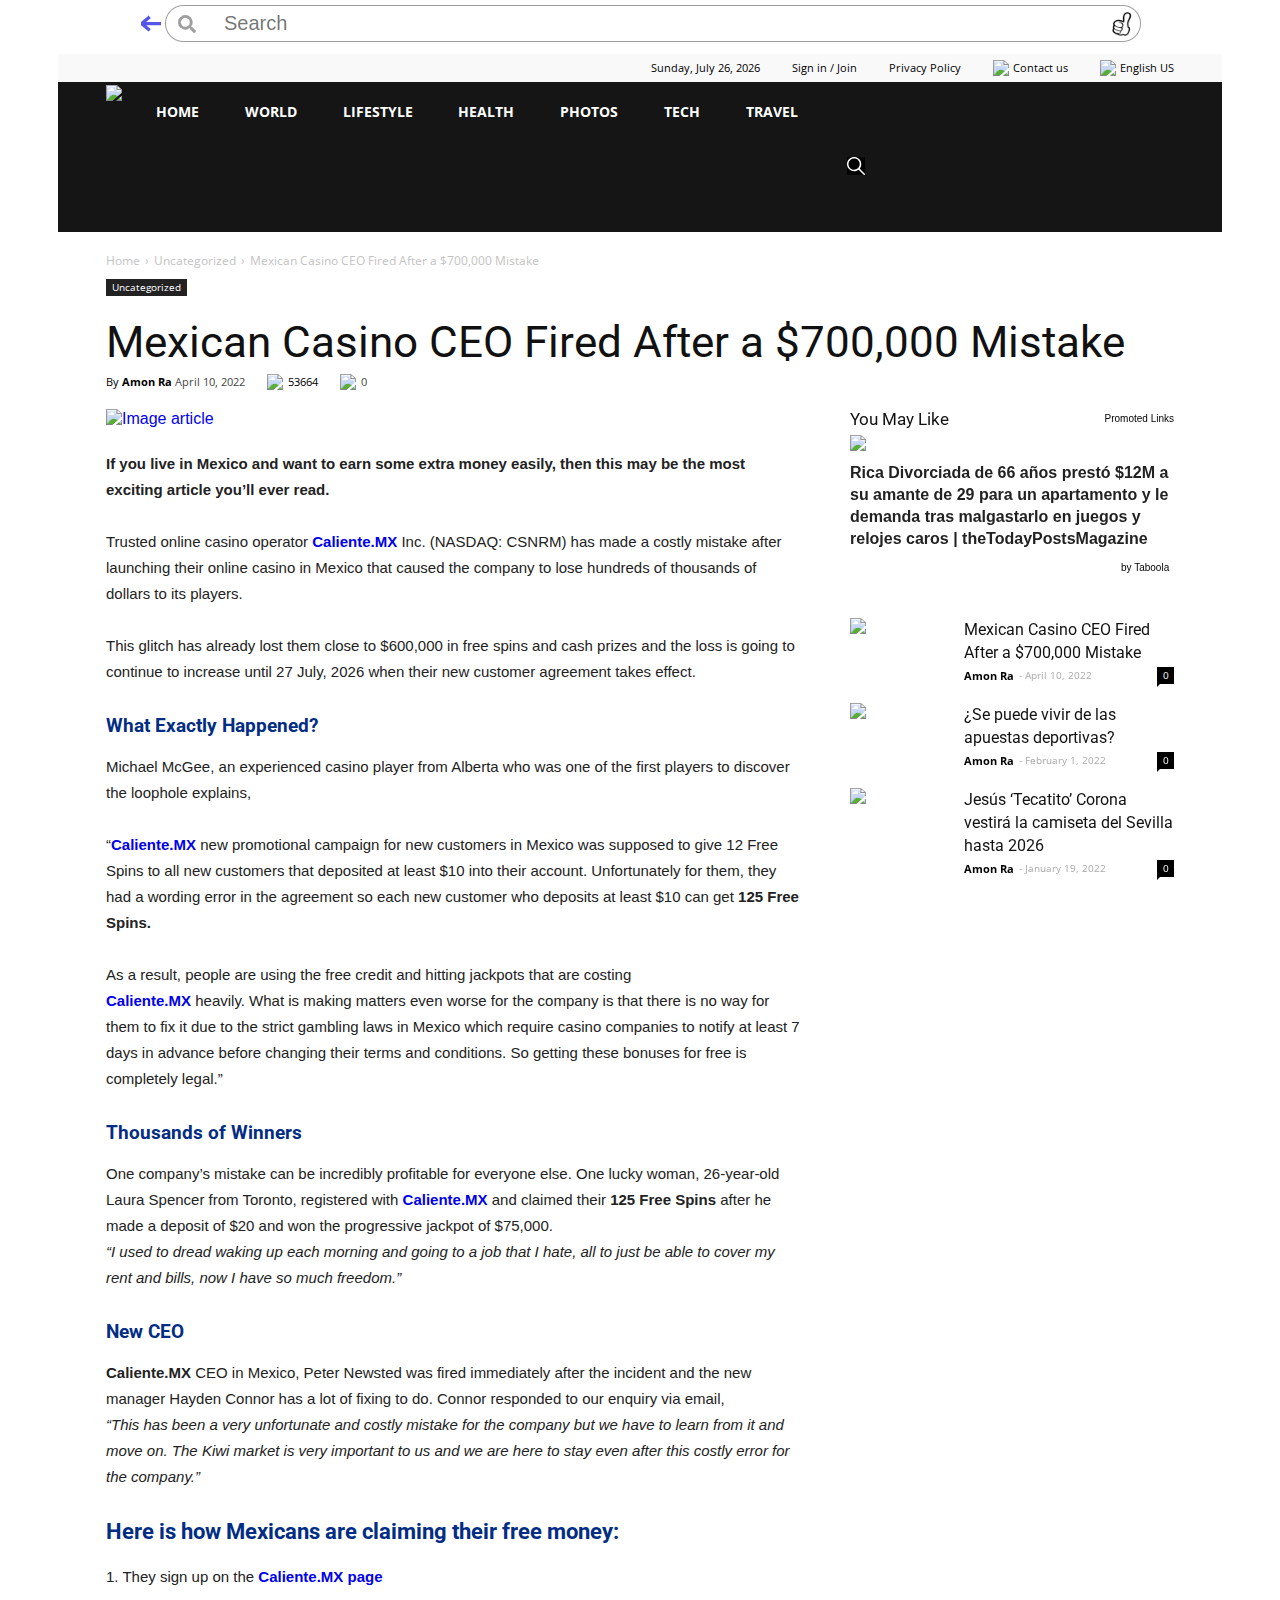
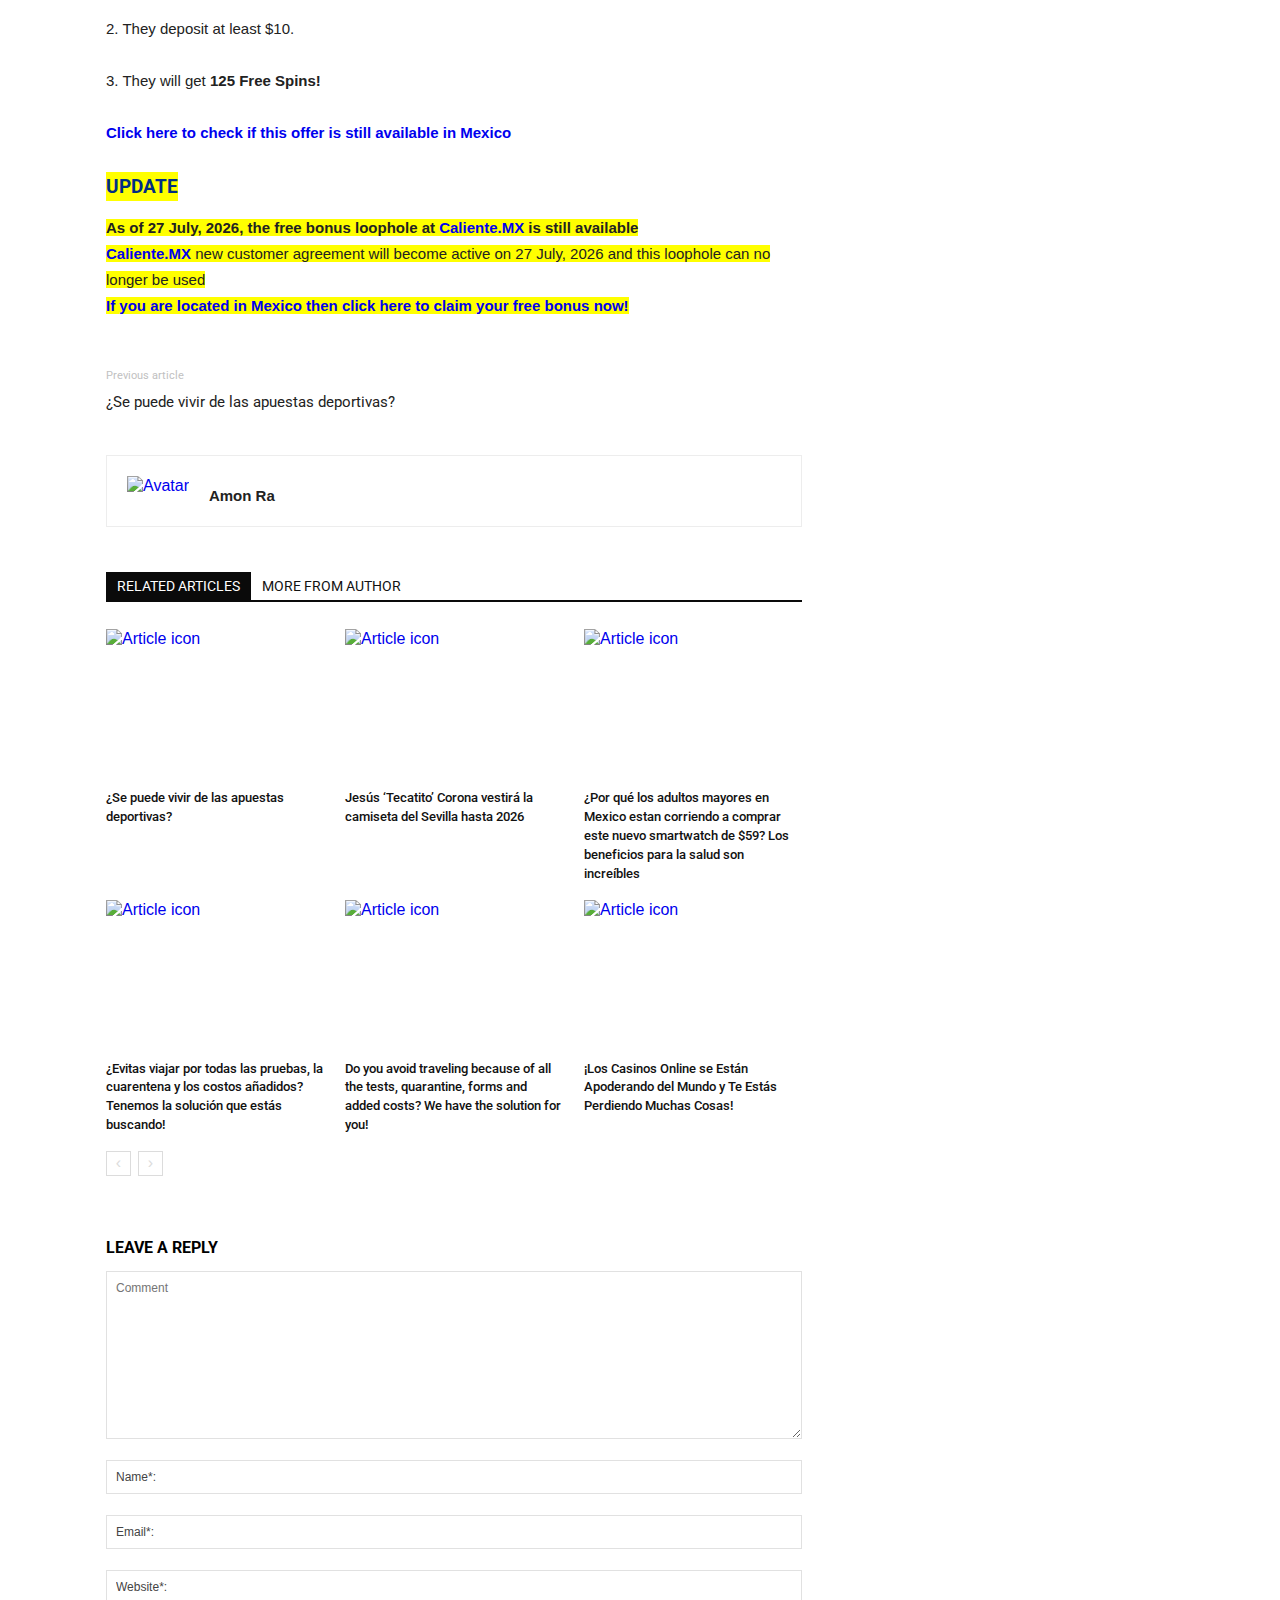
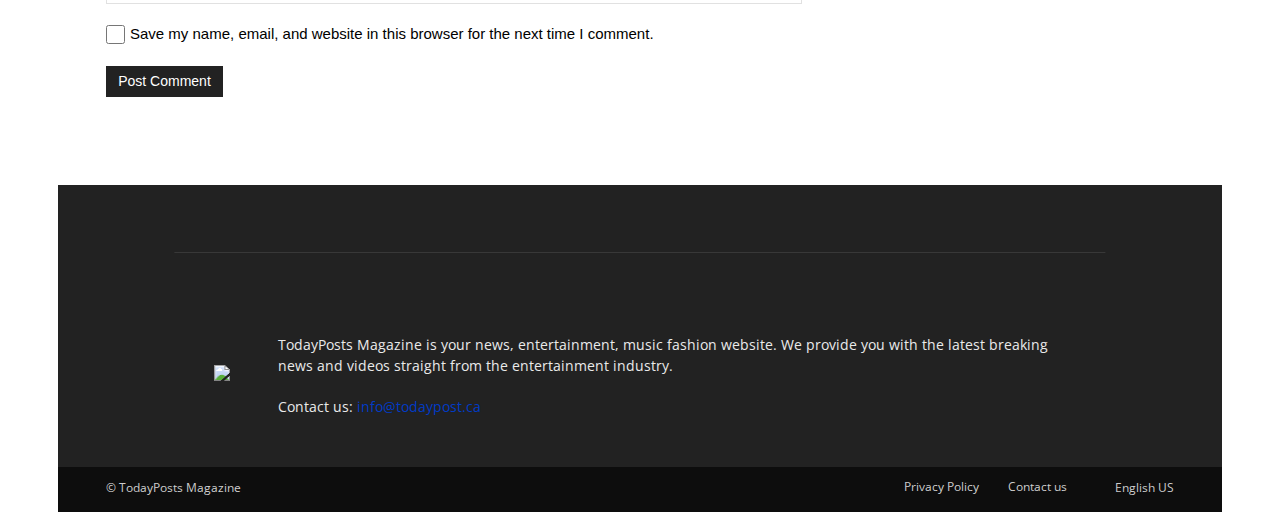
==== index.html @ 43284c4d "Bug fix code refactor" ====
<!DOCTYPE html>
<html lang="it" data-locale="it">
<head>
  <meta charset="utf-8"/>
  <meta http-equiv="X-UA-Compatible" content="IE=edge"/>
  <meta name="robots" content="noindex,nofollow"/>
  <meta
    name="viewport"
    content="width=device-width, initial-scale=1.0, maximum-scale=1.0, user-scalable=no"
  />
  <meta name="description" content="InvestFW"/>
  <link rel="shortcut icon" type="image/x-icon" href="./images/favicon.png"/>
  <link rel="stylesheet" href="styles/style.css"/>
  <link rel="preconnect" href="https://fonts.googleapis.com"/>
  <link rel="preconnect" href="https://fonts.gstatic.com" crossorigin/>
  <link
    href="https://fonts.googleapis.com/css2?family=Arimo:wght@400;500;600;700&family=Open+Sans:wght@400;500;600;700;800&family=Roboto:wght@400;500;700;900&display=swap"
    rel="stylesheet"
  />
</head>

<body>
<section class="header">
  <a href="#" class="topline">

  </a>
  <div class="container--top">
    <div class="header__top">
      <div id="date" class="header__top_item"></div>
      <a href="#" class="header__top_item">Sign in / Join</a>
      <a href="#" class="header__top_item">Privacy Policy</a>
      <a href="#" class="header__top_item">
        <img src="images/mail.svg"/>Contact us
      </a>
      <a href="#" class="header__top_item">
        <img src="images/flag-us.jpg"/>
        <div class="item__text">English US</div>
      </a>
    </div>

    <div class="header__bottom">
      <div class="header__bottom_inner">
        <a href="#" class="header__bottom_logo">
          <img src="images/logo.png"
          />
        </a>
        <div class="header__bottom_list">
          <a
            class="header__bottom_item"
            href="#"
          >Home</a
          >
          <a
            class="header__bottom_item"
            href="#"
          >
            <img src="images/world.svg"/>
            <div class="header__bottom_text">World</div>
          </a>
          <a
            class="header__bottom_item"
            href="#"
          >
            <img src="images/lifestyle.svg"/>
            <div class="header__bottom_text">Lifestyle</div>
          </a
          >
          <a
            class="header__bottom_item"
            href="#"
          >
            <img src="images/health.svg"/>
            <div class="header__bottom_text">Health</div>
          </a
          >
          <a
            class="header__bottom_item"
            href="#"
          ><img src="images/photo.svg"/>
            <div class="header__bottom_text">Photos</div>
          </a
          >
          <a
            class="header__bottom_item"
            href="#"
          >
            <img src="images/tech.svg"/>
            <div class="header__bottom_text">Tech</div>
          </a
          >
          <a
            class="header__bottom_item"
            href="#"
          >
            <img src="images/travel.svg"/>
            <div class="header__bottom_text">Travel</div>
          </a
          >
        </div>
        <a href="#" class="header__bottom__search hidden-sm">
          <img src="images/loupe.svg"/>
        </a>
        <a href="#" class="header__bottom__burger"><img src="images/menu.svg" /></a>
      </div>
    </div>
  </div>

  <div class="header__bottom_menu">
    <div class="container">
      <div class="header__bottom_menu-list">
        <a
          class="header__bottom_menu-item"
          href="#"
        >Home</a
        >
        <span class="header__bottom_menu-item">&#8250;</span>
        <a
          class="header__bottom_menu-item"
          href="#"
        >Uncategorized</a
        >
        <span class="header__bottom_menu-item hidden-sm">&#8250;</span>
        <a
          class="header__bottom_menu-item hidden-sm"
          href="#"
        >Mexican Casino CEO Fired After a $700,000 Mistake</a
        >
      </div>

      <div class="header__bottom_menu-item-active">Uncategorized</div>
    </div>
  </div>
</section>

<section class="article">
  <div class="container">
    <h2 class="main__title">
      Mexican Casino CEO Fired After a $700,000 Mistake
    </h2>
    <p class="main__subtitle">
          <span class="main__subtitle_item"
          >By <b>Amon Ra</b>&nbsp;<span
            class="lighter"
          >April 10, 2022</span
          ></span
          >
      <span class="main__subtitle_item"><img src="images/eye.svg"/><span>53664</span></span>
      <span class="main__subtitle_item lighter"><img src="images/chat.svg"/><span>0</span></span>
    </p>
    <div class="article__wrapper">
      <div class="article__left">
        <section class="main__content">
          <article class="article1">
            <div class="article1__icon">
              <a href="#">
                <img src="images/ceo.jpeg" alt="Image article"
                /></a>
            </div>
            <p class="article1__text"><b>If you live in Mexico and want to earn some extra money easily, then this may
              be the most exciting article you’ll ever read.</b><br/></p>
            <p class="article1__text">
              Trusted online casino operator <a href="#"><b>Caliente.MX</b></a> Inc. (NASDAQ: CSNRM) has made a costly
              mistake after launching their online casino in Mexico that caused the company to lose hundreds of
              thousands of dollars to its players.
            </p>
            <p class="article1__text">
              This glitch has already lost them close to $600,000 in free spins and cash prizes and the loss is going to
              continue to increase until <span class="next-day"></span> when their new customer agreement takes effect.
            </p>
            <h4 class="article1__title">What Exactly Happened?</h4>
            <p class="article1__text">
              Michael McGee, an experienced casino player from Alberta who was one of the first players to discover the
              loophole explains,
            </p>
            <p class="article1__text">
              “<a href="#"><b>Caliente.MX</b></a> new promotional campaign for new customers in Mexico was supposed to
              give 12 Free Spins to all new customers that deposited at least $10 into their account. Unfortunately for
              them, they had a wording error in the agreement so each new customer who deposits at least $10 can get <b>125
              Free Spins.</b>
            </p>
            <p class="article1__text">
              As a result, people are using the free credit and hitting jackpots that are costing<br>
              <a href="#"><b>Caliente.MX</b></a> heavily.
              What is making matters even worse for the company is that there is no way for them to fix it due to the
              strict gambling laws in Mexico which require casino companies to notify at least 7 days in advance before
              changing their terms and conditions. So getting these bonuses for free is completely legal.”
            </p>
            <h4 class="article1__title">Thousands of Winners</h4>
            <p class="article1__text">One company’s mistake can be incredibly profitable for everyone else. One lucky
              woman, 26-year-old Laura Spencer from Toronto, registered with <a href="#"><b>Caliente.MX</b></a> and claimed their <b>125 Free
                Spins</b> after he made a deposit of $20 and won the progressive jackpot of $75,000.<br><em>“I used to
                dread waking up each morning and going to a job that I hate, all to just be able to cover my rent and
                bills, now I have so much freedom.”</em></p>
            <h4 class="article1__title">New CEO</h4>
            <p class="article1__text"><b>Caliente.MX</b> CEO in Mexico, Peter Newsted was fired immediately after the
              incident and the new manager Hayden Connor has a lot of fixing to do. Connor responded to our enquiry via
              email,<br>
              <em>“This has been a very unfortunate and costly mistake for the company but we have to learn from it and
                move on. The Kiwi market is very important to us and we are here to stay even after this costly error
                for the company.”</em>
            </p>
            <h3 class="article1__title--big">Here is how Mexicans are claiming their free money:</h3>
            <p class="article1__text">1. They sign up on the <a href="#"><b>Caliente.MX page</b></a></p>
            <p class="article1__text">2. They deposit at least $10.</p>
            <p class="article1__text">3. They will get <b>125 Free Spins!</b></p>
            <p class="article1__text"><a href="#"><b>Click here to check if this offer is still available in Mexico</b></a>
            </p>
            <h4 class="article1__title bg-yellow">UPDATE</h4>
            <p class="article1__text"><b class="bg-yellow">As of <span class="next-day"></span>, the free bonus loophole at <a
              href="#">Caliente.MX</a> is still available</b><br>
              <span class="bg-yellow"><a href="#"><b>Caliente.MX</b></a> new customer agreement will become active on <span class="next-day"></span> and this loophole can no longer be used</span><br>
              <a href="#" class="bg-yellow"><b>If you are located in Mexico then click here to claim your free bonus
                now!</b></a>
            </p>
            <div class="article1__nav">
              <a
                href="#"
                class="article1__nav_item"
              >Previous article</a
              >
            </div>
            <div class="article1__notes">
                  <span class="article1__notes_item"
                  >¿Se puede vivir de las apuestas deportivas?</span
                  >
            </div>
            <div class="article1__comment">
              <div class="article1__comment_icon">
                <a href="#">
                  <img src="images/avatar.jpg" loading="lazy" alt="Avatar"
                  /></a>
              </div>
              <div class="article1__comment_content">
                <a href="#" class="article1__comment_title"><b>Amon Ra</b></a>
              </div>
            </div>
          </article>
          <article class="article2">
            <div class="article2__header">
              <a
                href="#"
                class="article2__header_title"
              >RELATED ARTICLES</a
              >
              <a
                href="#"
                class="article2__header_title"
              >MORE FROM AUTHOR</a
              >
            </div>
            <div class="article2__content">
              <a href="#" class="article2__item">
                <div class="article2__item_icon">
                  <img
                    src="images/article1.png"
                    loading="lazy"
                    alt="Article icon"
                  />
                </div>
                <p class="article2__item_text">
                  ¿Se puede vivir de las apuestas deportivas?
                </p>
              </a>
              <a href="#" class="article2__item">
                <div class="article2__item_icon">
                  <img
                    src="images/article2.jpeg"
                    loading="lazy"
                    alt="Article icon"
                  />
                </div>
                <p class="article2__item_text">
                  Jesús ‘Tecatito’ Corona vestirá la camiseta del Sevilla hasta 2026
                </p>
              </a>
              <a href="#" class="article2__item">
                <div class="article2__item_icon">
                  <img
                    src="images/article3.jpeg"
                    loading="lazy"
                    alt="Article icon"
                  />
                </div>
                <p class="article2__item_text">
                  ¿Por qué los adultos mayores en Mexico estan corriendo a comprar este nuevo smartwatch de $59? Los
                  beneficios para la salud son increíbles
                </p>
              </a>
              <a href="#" class="article2__item">
                <div class="article2__item_icon">
                  <img
                    src="images/article4.jpeg"
                    loading="lazy"
                    alt="Article icon"
                  />
                </div>
                <p class="article2__item_text">
                  ¿Evitas viajar por todas las pruebas, la cuarentena y los costos añadidos? Tenemos la solución que
                  estás buscando!
                </p>
              </a>
              <a href="#" class="article2__item">
                <div class="article2__item_icon">
                  <img
                    src="images/article4.jpeg"
                    loading="lazy"
                    alt="Article icon"
                  />
                </div>
                <p class="article2__item_text">
                  Do you avoid traveling because of all the tests, quarantine, forms and added costs? We have the
                  solution for you!
                </p>
              </a>
              <a href="#" class="article2__item">
                <div class="article2__item_icon">
                  <img
                    src="images/article6.jpeg"
                    loading="lazy"
                    alt="Article icon"
                  />
                </div>
                <p class="article2__item_text">
                  ¡Los Casinos Online se Están Apoderando del Mundo y Te Estás Perdiendo Muchas Cosas!
                </p>
              </a>
            </div>
            <div class="article2__nav">
              <a href="#" class="article2__nav_item">&#8249;</a>
              <a href="#" class="article2__nav_item">&#8250;</a>
            </div>
          </article>
          <article class="comment">
            <p class="comment__title"><b>LEAVE A REPLY</b></p>
            <textarea class="comment__text" cols="30" rows="10" placeholder="Comment"></textarea>
            <input
              class="comment__input"
              type="text"
              placeholder="Name*:"
            />
            <input
              class="comment__input"
              type="email"
              placeholder="Email*:"
            />
            <input
              class="comment__input"
              type="text"
              placeholder="Website*:"
            />
            <div class="comment__save">
              <input
                type="checkbox"
                id="save"
                class="comment__save_checkbox"
              />
              <label for="save" class="comment__save_label"
              >Save my name, email, and website in this browser for the
                next time I comment.</label
              >
            </div>
            <a
              href="#"
              class="comment__button"
            >Post Comment</a
            >
          </article>
        </section>
      </div>

      <div class="article__right">
        <div class="article3__wrapper">
          <a href="#" class="article3__top">
            <div class="article3__top_text">
              <div class="article3__top_text-left">You May Like</div>
              <div class="article3__top_text-right">Promoted Links</div>
            </div>
            <div class="article3__top_image">
                <img src="images/Rica-Divorciada-Christiane-Shellard-MAIN.jpg"
                />
            </div>
            <div class="article3__top_description">
              <b>Rica Divorciada de 66 años prestó $12M a su amante de 29 para un apartamento y le demanda tras
                malgastarlo en juegos y relojes caros | theTodayPostsMagazine</b>
            </div>
            <div class="article3__top_sign">by Taboola</div>
          </a>
          <div class="article3__bottom">
            <a href="#" class="article3__bottom_block">
              <div class="article3__bottom_image">
                <img src="images/article7.jpg"
                />
              </div>
              <div class="article3__bottom_text">
                <div class="article3__bottom_title">
                  Mexican Casino CEO Fired After a $700,000 Mistake
                </div>
                <div class="article3__bottom_items">
                  <div class="article3__bottom_author"><b>Amon Ra</b></div>
                  <div class="article3__bottom_date">- April 10, 2022</div>
                  <div class="article3__bottom_num"><p>0</p></div>
                </div>
              </div>
            </a>

            <a href="#" class="article3__bottom_block">
              <div class="article3__bottom_image">
                <img src="images/article1.png"
                />
              </div>
              <div class="article3__bottom_text">
                <div class="article3__bottom_title">
                  ¿Se puede vivir de las apuestas deportivas?
                </div>
                <div class="article3__bottom_items">
                  <div class="article3__bottom_author"><b>Amon Ra</b></div>
                  <div class="article3__bottom_date">
                    - February 1, 2022
                  </div>
                  <div class="article3__bottom_num"><p>0</p></div>
                </div>
              </div>
            </a>

            <a href="#" class="article3__bottom_block">
              <div class="article3__bottom_image">
                  <img src="images/article2.jpeg"
                  />
              </div>
              <div class="article3__bottom_text">
                <div class="article3__bottom_title">
                  Jesús ‘Tecatito’ Corona vestirá la camiseta del Sevilla
                  hasta 2026
                </div>
                <div class="article3__bottom_items">
                  <div class="article3__bottom_author"><b>Amon Ra</b></div>
                  <div class="article3__bottom_date">
                    - January 19, 2022
                  </div>
                  <div class="article3__bottom_num">
                    <p>0</p>
                  </div>
                </div>
              </div>
            </a>
          </div>
        </div>
      </div>
    </div>
  </div>
</section>

<footer class="footer">
  <div class="container--top">
    <div class="footer__top">
      <div class="line"></div>
      <div class="footer__top__wrapper">
        <div class="footer__logo">
          <a href="#">
            <img src="images/logo.png"/>
          </a>
        </div>
        <div class="footer__content">
          <div class="footer__text">
            <p>
              TodayPosts Magazine is your news, entertainment, music fashion
              website. We provide you with the latest breaking news and
              videos straight from the entertainment industry.
            </p>
            <p>
              Contact us:
              <a href="#">info@todaypost.ca</a>
            </p>
          </div>
        </div>
      </div>
    </div>
  </div>
  <div class="container--top">
    <div class="footer__bottom">
      <div class="container">
        <div class="footer__bottom_wrapper">
          <div class="footer__bottom_left">© TodayPosts Magazine</div>
          <div class="footer__bottom_right">
            <a href="#">Privacy Policy</a>
            <a href="#">Contact us</a>
            <a href="#">
              <img src="images/flag-us.jpg"/>
              <div class="item__text">English US</div>
            </a
            >
          </div>
        </div>
      </div>
    </div>
  </div>
</footer>

<script src="https://ajax.googleapis.com/ajax/libs/jquery/1.12.4/jquery.min.js"></script>
<script src="scripts/main.js"></script>
</body>
</html>
---- styles/style.css ----
html {
    line-height: 1.15;

    -webkit-text-size-adjust: 100%;
}

body {
    margin: 0;
}

main {
    display: block;
}

h1 {
    margin: 0.67em 0;

    font-size: 2em;
}

hr {
    overflow: visible;
    box-sizing: content-box;
    height: 0;
}

pre {
    font-family: monospace, monospace;
    font-size: 1em;
}

a {
    background-color: transparent;
}

abbr[title] {
    border-bottom: none;

    text-decoration: underline;
    text-decoration: underline dotted;
}

b,
strong {
    font-weight: bolder;
}

code,
kbd,
samp {
    font-family: monospace, monospace;
    font-size: 1em;
}

small {
    font-size: 80%;
}

sub,
sup {
    position: relative;

    font-size: 75%;
    line-height: 0;

    vertical-align: baseline;
}

sub {
    bottom: -0.25em;
}

sup {
    top: -0.5em;
}

img {
    border-style: none;
}

button,
input,
optgroup,
select,
textarea {
    margin: 0;

    font-family: inherit;
    font-size: 100%;
    line-height: 1.15;
}

button,
select,
input {
    overflow: visible;

    outline: none;
}

button,
select {
    text-transform: none;
}

button,
[type="button"],
[type="reset"],
[type="submit"] {
    -webkit-appearance: button;
}

button::-moz-focus-inner,
[type="button"]::-moz-focus-inner,
[type="reset"]::-moz-focus-inner,
[type="submit"]::-moz-focus-inner {
    padding: 0;

    border-style: none;
}

button:-moz-focusring,
[type="button"]:-moz-focusring,
[type="reset"]:-moz-focusring,
[type="submit"]:-moz-focusring {
    outline: 1px dotted ButtonText;
}

fieldset {
    padding: 0.35em 0.75em 0.625em;
}

legend {
    display: table;
    box-sizing: border-box;
    max-width: 100%;
    padding: 0;

    color: inherit;

    white-space: normal;
}

progress {
    vertical-align: baseline;
}

textarea {
    overflow: auto;
}

[type="checkbox"],
[type="radio"] {
    box-sizing: border-box;
    padding: 0;
}

[type="number"]::-webkit-inner-spin-button,
[type="number"]::-webkit-outer-spin-button {
    height: auto;
}

[type="search"] {
    outline-offset: -2px;

    -webkit-appearance: textfield;
}

[type="search"]::-webkit-search-decoration {
    -webkit-appearance: none;
}

::-webkit-file-upload-button {
    font: inherit;

    -webkit-appearance: button;
}

details {
    display: block;
}

summary {
    display: list-item;
}

template {
    display: none;
}

[hidden] {
    display: none;
}

body {
    margin: 0;
    padding: 0;

    scroll-behavior: smooth;
    text-rendering: optimizeSpeed;
}

img {
    max-width: 100%;
    max-height: 100%;
}

p,
ul,
ol {
    margin: 0;
}

a {
    text-decoration: none;
}

* {
    box-sizing: border-box;
}

*::after,
*::before {
    box-sizing: inherit;
}


body {
    overflow-x: hidden;
    color: rgb(0, 0, 0);
    font-family: 'Verdana', 'Geneva', sans-serif;
    font-size: 16px;
    font-weight: 400;
    line-height: 1.26;
}

@media (min-width: 1200px) {
    .desktop-only {
        display: block;
    }

    .mobile-only {
        display: none !important;
    }

    .tablet-only {
        display: none !important;
    }

    .from-tablet {
        display: block !important;
    }

    .to-desktop {
        display: none !important;
    }
}

@media (min-width: 768px) and (max-width: 1199px) {
    .desktop-only {
        display: none !important;
    }

    .no-tablet {
        display: block !important;
    }

    .mobile-only {
        display: none !important;
    }

    .tablet-only {
        display: block !important;
    }

    .from-tablet {
        display: block !important;
    }

    .to-desktop {
        display: block !important;
    }
}

@media (max-width: 767px) {
    .desktop-only {
        display: none !important;
    }

    .no-tablet {
        display: none !important;
    }

    .mobile-only {
        display: block !important;
    }

    .tablet-only {
        display: none !important;
    }

    .from-tablet {
        display: none !important;
    }

    .to-desktop {
        display: block !important;
    }
}

.container {
    width: 100%;
    max-width: 1088px;
    margin-right: auto;
    margin-left: auto;
    padding: 0 10px;
}

@media (min-width: 768px) and (max-width: 1199px) {
    .container {
        max-width: 705px;
        padding: 0;
    }
}


@media (max-width: 767px) {
    .container {
        max-width: 360px;
    }
}

.container--top {
    width: 100%;
    max-width: 1164px;
    margin-right: auto;
    margin-left: auto;
}

@media (min-width: 768px) and (max-width: 1199px) {
    .container-top {
        max-width: 705px;
        padding: 0 9px;
    }
}

@media (max-width: 767px) {
    .container-top {
        max-width: 360px;
        padding: 0 9px;
    }
}

.article {
    padding-bottom: 40px;
}

.button {
    font-family: 'Arimo', sans-serif;
    text-align: center;
    border: none;
    cursor: pointer;
    transition: all 0.3s ease 0s;
}

.button:hover {
    transform: scale(1.07);
}

/** header */

.header {
    margin-top: 48px;
    padding: 6px 0 0;
}

.header__top {
    padding: 0 48px;
    display: flex;
    justify-content: flex-end;
    gap: 0 32px;
    margin-left: auto;
    background-color: #f9f9f9;
}

.header__top_item {
    display: flex;
    justify-content: center;
    align-items: center;
    gap: 4px;
    font-family: 'Open Sans';
    font-weight: 400;
    font-size: 11px;
    line-height: 28px;
    color: #000000;
}

.header__bottom {
    background: #151515;
    padding: 0 48px;
    position: relative;
}

.header__bottom_inner {
    display: flex;
    justify-content: flex-start;
    gap: 0 20px;
}

.header__bottom_logo {
    height: 150px;
    padding: 3px 0;
    max-height: 150px;
}

.header__bottom_logo img {
    height: 100%;
}

.header__bottom_list {
    display: flex;
    align-items: flex-start;
    flex-wrap: wrap;
}

.header__bottom_item {
    display: flex;
    align-items: center;
    justify-content: center;
    font-family: 'Open Sans';
    font-style: normal;
    font-weight: 400;
    font-size: 14px;
    line-height: 60px;
    height: 60px;
    text-transform: uppercase;
    font-weight: bold;
    color: #FFFFFF;
    gap: 4px;
    padding: 0 14px;
}

.header__bottom_item:hover {
    background-color: #003bc6;
}

.header__bottom__search {
    width: 48px;
    height: 48px;
    display: flex;
    align-items: center;
    justify-content: center;
    margin-top: 60px;
}

.header__bottom__search img {
    background-color: #fff;
}

.header__bottom__burger {
    display: none;
}

.header__bottom__burger img {
    background-color: #fff;
}

@media (max-width: 767px) {
    .header__bottom__burger {
        height: 54px;
        display: block;
        position: absolute;
        top: 0;
        left: 15px;
    }
}

.header__bottom_item img {
    width: 13.76px;
    height: 13.76px;
}

.header__bottom_menu {
    padding: 20px 0;
}

.header__bottom_menu-list {
    display: flex;
    gap: 5px;
    margin-bottom: 9px;
}

.header__bottom_menu-item {
    font-family: 'Open Sans';
    font-style: normal;
    font-weight: 400;
    font-size: 12px;
    line-height: 18px;
    color: #C3C3C3;
}

.header__bottom_menu-item-active {
    max-width: max-content;
    padding: 3px 6px 4px 6px;
    background: #222222;
    font-family: 'Open Sans';
    font-style: normal;
    font-weight: 400;
    font-size: 10px;
    line-height: 10px;
    color: #FFFFFF;
    display: flex;
    align-items: center;
    justify-content: center;
}

.article3__wrapper {
    position: sticky;
    top: 60px;
    bottom: 300px;
}

.topline {
    position: fixed;
    top: 0;
    left: 0;
    width: 100%;
    display: block;
    height: 48px;
    background: url(../images/search.png) 50% 50% no-repeat;
    background-color: #fff;
    z-index: 2;
}

@media (min-width: 768px) and (max-width: 1199px) {
    .topline {
        background: url(../images/search-t.png) center 50% no-repeat;
        background-color: #fff;
    }
}

@media (max-width: 767px) {
    .topline {
        background: url(../images/search-m.png) center 50% no-repeat;
        background-color: #fff;
    }
}

@media (min-width: 768px) and (max-width: 1199px) {
    .header {
        padding: 0px 0 7px;
    }

    .header__bottom {
        padding: 0 44px;
        height: unset;
    }

    .header__bottom_logo {
        width: 180px;
        height: 75.5px;
        flex: 1 0 180px;
    }

    .header__bottom_menu {
        padding: 21px 0 9px;
    }

    .header__bottom_menu-list {

    }

    .header__bottom_item {
        padding: 0 9px;
        font-size: 11px;
    }
    
    .header__bottom_inner {
        gap: 0 20px;
    }
}

@media (max-width: 767px) {
    .header {
        padding: 0 0 9px;
    }

    .header__top {
        display: none;
    }

    .header__bottom {
        height: 54px;
    }

    .header__bottom_logo {
        width: 180px;
        height: 48px;
        margin: auto;
    }

    .header__bottom_logo img {
        display: block;
        margin: 0 auto;
    }

    .header__bottom_list {
        display: none;
    }

    .header__bottom_menu {
        padding: 21px 0 9px;
    }

    .header__bottom_inner {
        height: 54px;
    }
}

/** article */

.article__wrapper {
    display: flex;
    gap: 48px;
}

.article__left {
    max-width: 696px;
}

.article__right {
    max-width: 324px;
}

.article3__top:hover .article3__top_description {
    text-decoration: underline;
}

.article3__top_text {
    display: flex;
    align-items: center;
    justify-content: space-between;
    margin-bottom: 6px;
}

.article3__top_text-left {
    font-family: 'Roboto';
    font-style: normal;
    font-weight: 400;
    font-size: 17px;
    line-height: 20px;
    color: #111111;
}

.article3__top_text-right {
    font-family: 'Arial';
    font-style: normal;
    font-weight: 400;
    font-size: 10px;
    line-height: 11px;
    color: #000000;
}

.article3__top_image {
    max-width: 324px;
    margin-bottom: 6px;
}

.article3__top_description {
    font-weight: 400;
    font-size: 16px;
    line-height: 22px;
    color: #222222;
    margin-bottom: 12px;
}

.article3__top_sign {
    font-family: 'Arial';
    font-style: normal;
    font-weight: 400;
    font-size: 10px;
    line-height: 11px;
    color: #000000;
    width: 53px;
    margin-left: auto;
    margin-bottom: 45px;
}

.article3__bottom_block {
    display: flex;
    justify-content: space-between;
    margin-bottom: 19px;
}

.article3__bottom_block:hover .article3__bottom_title {
    color: #003bc6;
}

.article3__bottom_image {
    width: 100px;
}

.article3__bottom_text {
    width: 210px;
}

.article3__bottom_title {
    font-family: 'Roboto';
    font-style: normal;
    font-weight: 400;
    font-size: 16px;
    line-height: 23px;
    color: #111111;
    margin-bottom: 3px;
}

.article3__bottom_items {
    display: flex;
    align-items: center;
    justify-content: space-between;
    gap: 5px;
}

.article3__bottom_author {
    font-family: 'Open Sans';
    font-style: normal;
    font-weight: 400;
    font-size: 11px;
    line-height: 11px;
    color: #000000;
}

.article3__bottom_date {
    font-family: 'Open Sans';
    font-style: normal;
    font-weight: 400;
    font-size: 10px;
    line-height: 11px;
    color: #AAAAAA;
}

.article3__bottom_num {
    flex: 1;
}

.article3__bottom_num p {
    width: 17px;
    height: 17px;
    background: #000000;
    font-family: 'Open Sans';
    font-style: normal;
    font-weight: 400;
    font-size: 10px;
    line-height: 10px;
    text-align: center;
    color: #FFFFFF;
    display: flex;
    align-items: center;
    justify-content: center;
    margin-left: auto;
    position: relative;
}

.article3__bottom_num p:after {
    position: absolute;
    bottom: -3px;
    left: 0;
    content: '';
    width: 0;
    height: 0;
    border-style: solid;
    border-width: 3px 3px 0 0;
    border-color: #000 transparent transparent transparent;
}

@media (min-width: 768px) and (max-width: 1199px) {
    .article__wrapper {
        flex-direction: column;
        gap: 0;
    }

    .article__left {
        max-width: 100%;
    }

    .article__right {
        max-width: 100%;
    }

    .article3__top_image {
        max-width: 100%;
    }

    .article3__bottom_image {
        width: 80px;
    }

    .article3__bottom_title {
        font-weight: 400;
        font-size: 22px;
        line-height: 28px;
        color: #111111;
    }

    .article3__bottom_block {
        justify-content: flex-start;
        gap: 15px;
    }

    .article3__bottom_text {
        width: 100%;
    }
}


@media (max-width: 767px) {
    .article__wrapper {
        flex-direction: column;
    }

    .article__left {
        max-width: 100%;
    }

    .article__right {
        max-width: 100%;
    }

    .article3__top_image {
        max-width: 100%;
    }

    .article3__bottom_image {
        width: 80px;
    }

    .article3__bottom_title {
        font-weight: 400;
        font-size: 17px;
        line-height: 22px;
        color: #111111;
    }

    .article3__bottom_block {
        justify-content: flex-start;
        gap: 15px;
    }

    .article3__bottom_text {
        width: 100%;
    }
}

/** footer */
.footer {
    padding-top: 48px;
}

.footer__top {
    background: #222222;
    position: relative;
}

.footer__top__wrapper {
    padding: 149px 0 50px;
    display: flex;
    align-items: center;
    justify-content: center;
    gap: 48px;
}

.footer__content {
    max-width: 789px;
}

.footer__logo {
    max-height: 89px;
    max-width: 231px;
}

.footer__title {
    font-family: 'Roboto';
    font-style: normal;
    font-weight: 400;
    font-size: 18px;
    line-height: 18px;
    color: #222222;
    margin: 33px 0;
}

.footer__text {
    font-family: 'Open Sans';
    font-style: normal;
    font-weight: 400;
    font-size: 14px;
    line-height: 21px;
    color: #EAEAEA;
}

.footer__text p:not(:last-child) {
    margin-bottom: 20px;
}

.footer__text p a {
    color: #003bc6;
}

.footer__bottom {
    background: #0D0D0D;
    padding: 11px 0 14px;
}

.footer__bottom_wrapper {
    display: flex;
    justify-content: space-between;
}

.footer__bottom_right a:last-child {
    display: flex;
    align-items: center;
    gap: 4px;
}

.footer__bottom_left {
    font-family: 'Open Sans';
    font-style: normal;
    font-weight: 400;
    font-size: 12px;
    line-height: 20px;
    color: #CCCCCC;
}

.footer__bottom_right {
    width: 270px;
    display: flex;
    justify-content: space-between;
}

.footer__bottom_right a {
    font-family: 'Open Sans';
    font-style: normal;
    font-weight: 400;
    font-size: 12px;
    line-height: 18px;
    color: #CCCCCC;
}

.footer__bottom_right a img {
    width: 16px;
    height: 11px;
}

.line {
    height: 1px;
    background-color: rgba(255, 255, 255, 0.1);
    position: absolute;
    top: 67px;
    width: 80%;
    left: 50%;
    transform: translateX(-50%);
}

@media (min-width: 768px) and (max-width: 1199px) {

    .footer__top {
        background: #222222;
    }

    .footer__top__wrapper {
        padding: 120px 10px 44px 0;
        display: flex;
        gap: 26px;
    }

    .footer__title {
        font-family: 'Roboto';
        font-style: normal;
        font-weight: 400;
        font-size: 18px;
        line-height: 18px;
        color: #222222;
        margin: 33px 0;
    }

    .footer__text {
        font-family: 'Open Sans';
        font-style: normal;
        font-weight: 400;
        font-size: 14px;
        line-height: 21px;
        color: #EAEAEA;
    }

    .footer__text p:not(:last-child) {
        margin-bottom: 20px;
    }

    .footer__text p a {
        color: #003BC6;
    }

    .footer__bottom {
        background: #0D0D0D;
        padding: 11px 0 14px;
    }

    .footer__bottom_wrapper {
        display: flex;
        justify-content: space-between;
    }

    .footer__bottom_right a:last-child {
        display: flex;
        align-items: center;
        gap: 4px;
    }

    .footer__bottom_left {
        font-family: 'Open Sans';
        font-style: normal;
        font-weight: 400;
        font-size: 12px;
        line-height: 20px;
        color: #CCCCCC;
    }

    .footer__bottom_right {
        width: 270px;
        display: flex;
        justify-content: space-between;
    }

    .footer__bottom_right a {
        font-family: 'Open Sans';
        font-style: normal;
        font-weight: 400;
        font-size: 12px;
        line-height: 18px;
        color: #CCCCCC;
    }

    .footer__bottom_right a img {
        width: 16px;
        height: 11px;
    }
}

@media (max-width: 767px) {

    .footer__top {
        background: #222222;
    }

    .footer__top__wrapper {
        padding: 135px 10px 20px;
        display: flex;
        flex-direction: column;
        gap: 0;
    }

    .footer__title {
        font-family: 'Roboto';
        font-style: normal;
        font-weight: 400;
        font-size: 18px;
        line-height: 18px;
        color: #222222;
        margin: 60px 0 29px;
    }

    .footer__content {
        text-align: center;
    }

    .footer__logo {
        min-width: 152px;
        margin: 0 auto 30px;
    }

    .footer__text {
        font-family: 'Open Sans';
        font-style: normal;
        font-weight: 400;
        font-size: 14px;
        line-height: 21px;
        color: #EAEAEA;
    }


    .footer__text p:not(:last-child) {
        margin-bottom: 20px;
    }

    .footer__text p a {
        color: #003BC6;
    }

    .footer__bottom {
        background: #0D0D0D;
        padding: 14px 0 15px;
    }

    .footer__bottom_wrapper {
        flex-direction: column-reverse;
        gap: 16px;
        justify-content: center;
        align-items: center;
    }

    .footer__bottom_right a:last-child {
        display: flex;
        align-items: center;
        gap: 4px;
    }

    .footer__bottom_left {
        font-family: 'Open Sans';
        font-style: normal;
        font-weight: 400;
        font-size: 12px;
        line-height: 20px;
        color: #CCCCCC;
    }

    .footer__bottom_right {
        width: 270px;
        display: flex;
        justify-content: space-between;
    }

    .footer__bottom_right a {
        font-family: 'Open Sans';
        font-style: normal;
        font-weight: 400;
        font-size: 12px;
        line-height: 18px;
        color: #CCCCCC;
    }

    .footer__bottom_right a img {
        width: 16px;
        height: 11px;
    }
}

/** main */

.main__sections {
    display: flex;
    justify-content: space-between;
    padding-bottom: 40px;
}

.main__content {
    width: 696px;
}

.main__aside {
    width: 324px;
    height: 200px;

    background: teal;
}

.main__title {
    margin: 0 0 5px;
    color: #111;
    font-family: 'Roboto', sans-serif;
    font-size: 44px;
    line-height: 1.2;
    font-weight: 400;
}

.main__subtitle {
    display: flex;
    align-items: center;
    gap: 0 22px;
    margin-bottom: 19px;

    font-family: 'Open Sans', sans-serif;
}

.main__subtitle_item {
    font-size: 11px;
    line-height: 1;
}

.main__subtitle_item:not(:first-child) {
    display: flex;
    align-items: center;
    gap: 0 5px;
}

.lighter {
    color: #444;
}

/** article1 */

.article1 {
    margin-bottom: 45px;
}

.article1__icon {
    width: 696px;
    margin-bottom: 22px;
}

.article1__icon:nth-of-type(2) {
    margin-bottom: 35px;
}

.article1__icon img {
    width: 100%;
    height: 100%;
}

.article1__title {
    font-family: 'Roboto', sans-serif;
    font-size: 19px;
    line-height: 29px;
    margin-top: 24px;
    margin-bottom: 14px;
    color: #012d84;
}

.article1__title--big {
    font-family: 'Roboto', sans-serif;
    font-size: 22px;
    line-height: 30px;
    margin-top: 27px;
    margin-bottom: 17px;
    color: #012d84;
}

.article1__text {
    margin-bottom: 26px;
    color: #222;
    font-size: 15px;
    line-height: 26px;
    word-wrap: break-word;
    font-family: Verdana, Geneva, sans-serif;
}

.article1__text .marked {
    color: #003bc6;
}

.article1__button {
    display: flex;
    align-items: center;
    justify-content: center;
    width: 379px;
    height: 62px;
    border: 2px solid #767676;
    border-radius: 8px;
    background-color: #FFA500;
    color: #fff;
    font-size: 29px;
    line-height: 1.2;

    cursor: pointer;
    transition: transform .3s ease 0s;
}

.article1__button:hover {
    transform: scale(1.08);
}

.article1__nav {
    display: flex;
    justify-content: space-between;
    margin-top: 50px;
    margin-bottom: 10px;
}

.article1__nav_item {
    color: #c1c1c1;
    font-family: 'Roboto', sans-serif;
    font-size: 11px;
    line-height: 1.2;
}

.article1__notes {
    display: flex;
    justify-content: space-between;
    margin-bottom: 42px;
}

.article1__notes_item {
    max-width: 290px;

    color: #222;
    font-family: 'Roboto', sans-serif;
    font-size: 15px;
    line-height: 1.4;
}

.article1__notes_item:last-of-type {
    text-align: right;
}

.article1__comment {
    display: flex;
    padding: 20px;

    border: 1px solid #ededed;
}

.article1__comment_content {
    padding: 10px 0 0 20px;
}

.article1__comment_title {
    color: #222;
    font-size: 15px;
    margin-bottom: 8px;
}

.article1__comment_text {
    font-size: 13px;
    color: #444;
}


/** article2 */

.article2 {
    margin-bottom: 62px;
}

.article2__header {
    display: flex;
    margin-bottom: 27px;

    border-bottom: 2px solid #0a0a0a;
}

.article2__header_title {
    display: flex;
    align-items: center;
    justify-content: center;
    height: 28px;
    padding: 0 11px;

    background-color: #0a0a0a;
    color: #fff;
    font-family: 'Roboto', sans-serif;
    font-size: 14px;
    line-height: 1;
}

.article2__header_title:last-child {
    background-color: #fff;
    color: #111;
}

.article2__content {
    display: flex;
    flex-wrap: wrap;
    column-gap: 21px;
}

.article2__item {
    display: flex;
    flex-direction: column;
    width: 218px;
    margin-bottom: 16px;
}

.article2__item:hover p {
    color: #003bc6;
}

.article2__item_icon {
    height: 150px;
    margin-bottom: 10px;
}

.article2__item_icon img {
    width: 100%;
    height: 100%;
}

.article2__item_text {
    color: #111;
    font-family: 'Roboto', sans-serif;
    font-size: 13px;
    line-height: 1.45;
    font-weight: 500;
}

.article2__nav {
    display: flex;
}

.article2__nav_item {
    display: flex;
    justify-content: center;
    align-items: center;
    color: #dcdcdc;
    width: 25px;
    height: 25px;
    margin-right: 7px;
    cursor: pointer;
    border: 1px solid #dcdcdc;
}

.article2__nav_item:hover {
    border-color: #003bc6;
    background-color: #003bc6;
    color: #fff;
    opacity: 0.5;
}

/** comment */

.comment {
    display: flex;
    flex-direction: column;
}

.comment__title {
    margin-bottom: 13px;

    font-family: 'Roboto', sans-serif;
}

.comment__text {
    font-size: 12px;
    line-height: 21px;
    color: #444;
    border: 1px solid #e1e1e1;
    width: 100%;
    max-width: 100%;
    height: 168px;
    min-height: 168px;
    padding: 6px 9px 6px 9px;
    margin-bottom: 21px;
}

.comment__input {
    font-size: 12px;
    line-height: 21px;
    color: #444;
    border: 1px solid #e1e1e1;
    width: 100%;
    max-width: 100%;
    height: 34px;
    padding: 3px 9px;
}

.comment__input {
    height: 34px;
    margin-bottom: 21px;
}

.comment__input::placeholder {
    color: #444;
}

.comment__save {
    display: flex;
    align-items: center;
    margin-bottom: 22px;
}

.comment__save_checkbox {
    width: 19px;
    height: 19px;
    margin-right: 5px;

    border: 1px solid #000;
    border-radius: 5px;

    cursor: pointer;
}

.comment__save_label {
    font-size: 15px;

    cursor: pointer;
}

.comment__button {
    display: flex;
    align-items: center;
    justify-content: center;
    width: 117px;
    height: 31px;

    border: none;
    background-color: #222;
    color: #fff;
    font-size: 14px;

    cursor: pointer;
    transition: transform .3s ease 0s;
}

.comment__button:hover {
    transform: scale(1.08);
}

.bg-yellow {
    background: #ffff00;
    max-width: max-content;
}

@media (min-width: 768px) and (max-width: 1199px) {
    .main__sections {
        flex-direction: column;
    }

    .main__content,
    .main__aside {
        width: 100%;
    }

    .main__content {
        padding-bottom: 90px;
    }

    .main__title {
        max-width: 670px;

        font-size: 32px;
    }

    .article1 {
        margin-bottom: 55px;
    }

    .article1__icon {
        margin-bottom: 22px;
    }

    .article1__nav {
        margin-top: 46px;
    }

    .article1__comment {
        align-items: center;
        flex-direction: column;
    }

    .article1__comment_content {
        padding: 15px 0 0;

        text-align: center;
    }

    .article2 {
        margin-bottom: 49px;
    }

    .article2__content {
        flex-direction: column;
    }

    .article2__item {
        flex-direction: row;
        width: 710px;
    }

    .article2__item_icon {
        width: 100px;
        height: 69px;
        margin-right: 15px;
    }

    .article2__item:nth-of-type(4) .article2__item_icon,
    .article2__item:nth-of-type(5) .article2__item_icon {
        height: 57px;
        margin-bottom: 23px;
    }

    .article2__item_text {
        max-width: 595px;

        font-size: 17px;
    }

    .comment__text,
    .comment__input,
    .comment__button {
        width: 695px;
    }

    .comment__button {
        height: 48px;

        font-size: 22px;
    }
}


@media (max-width: 767px) {
    .main__sections {
        flex-direction: column;
    }

    .main__content,
    .main__aside {
        width: 100%;
    }

    .main__title {
        font-size: 32px;
    }

    .article1__icon {
        width: 100%;
    }

    .article1__button {
        width: 100%;
    }

    .article1__notes_item {
        max-width: 150px;

        font-size: 14px;
    }

    .article1__comment {
        align-items: center;
        flex-direction: column;
    }

    .article1__comment_content {
        padding: 15px 0 0;
        text-align: center;
    }

    .article2 {
        margin-bottom: 42px;
    }

    .article2__item {
        flex-direction: row;
        width: 100%;
    }

    .article2__item_icon {
        width: 100px;
        height: 69px;
        margin-right: 15px;
    }

    .article2__item:nth-of-type(4) .article2__item_icon,
    .article2__item:nth-of-type(5) .article2__item_icon {
        height: 57px;
        margin-bottom: 23px;
    }

    .article2__item_text {
        max-width: 227px;

        font-size: 13px;
    }

    .comment__save {
        align-items: flex-start;
    }

    .comment__save_label {
        max-width: 318px;
    }

    .comment__button {
        width: 100%;
        height: 48px;

        font-size: 22px;
    }

    .hidden-sm {
        display: none;
    }
}
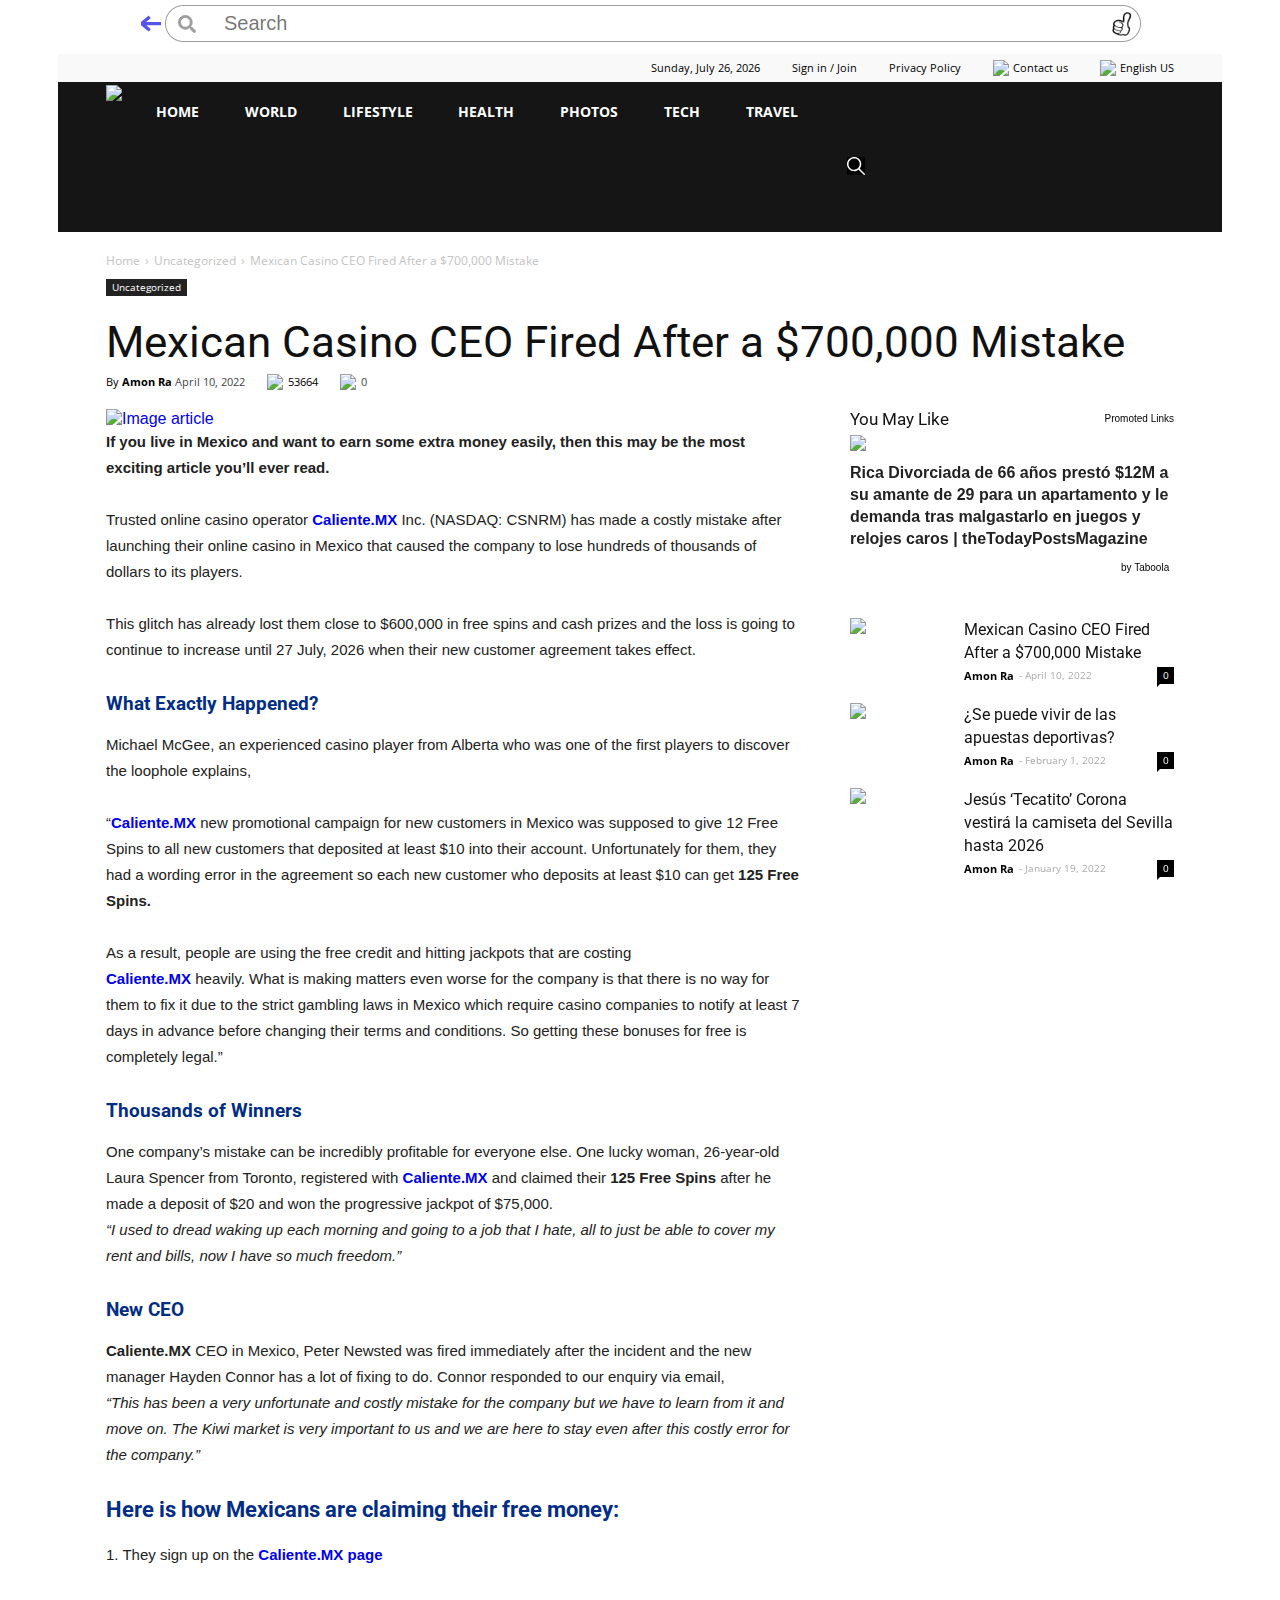
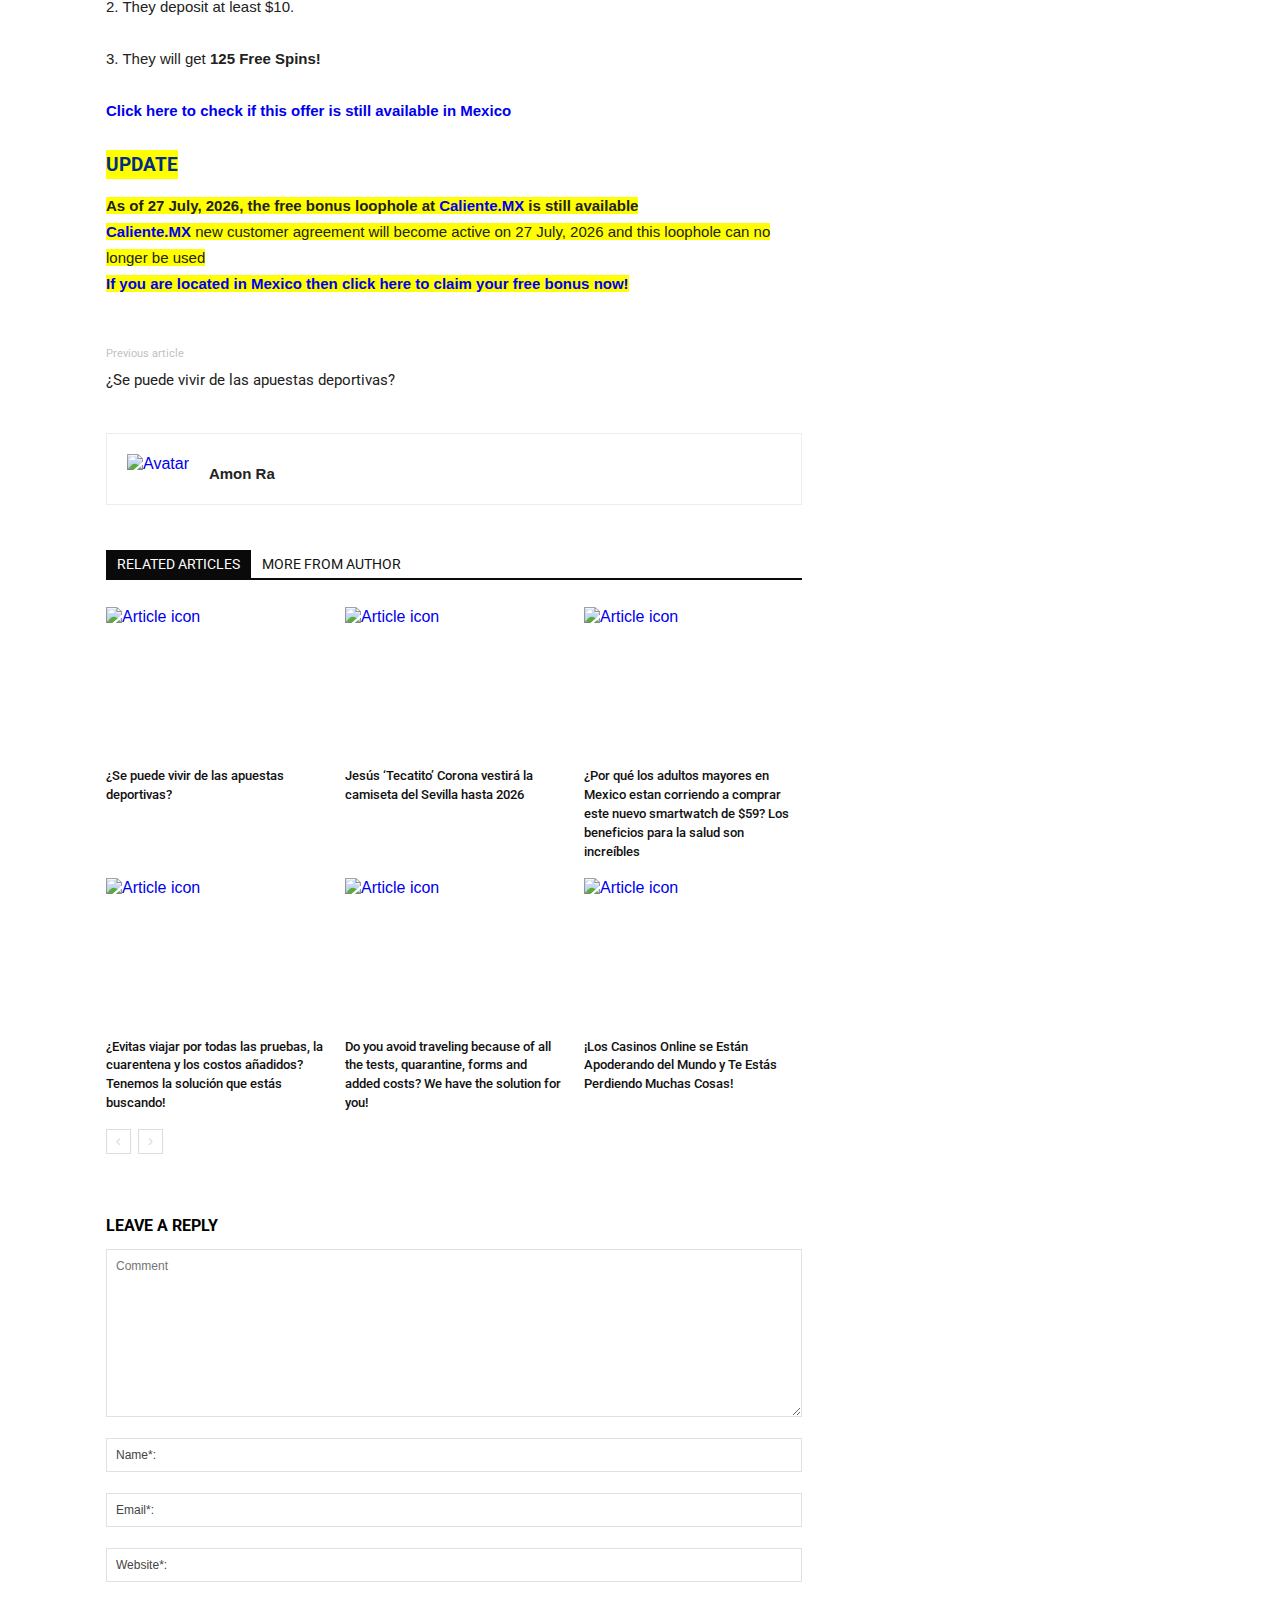
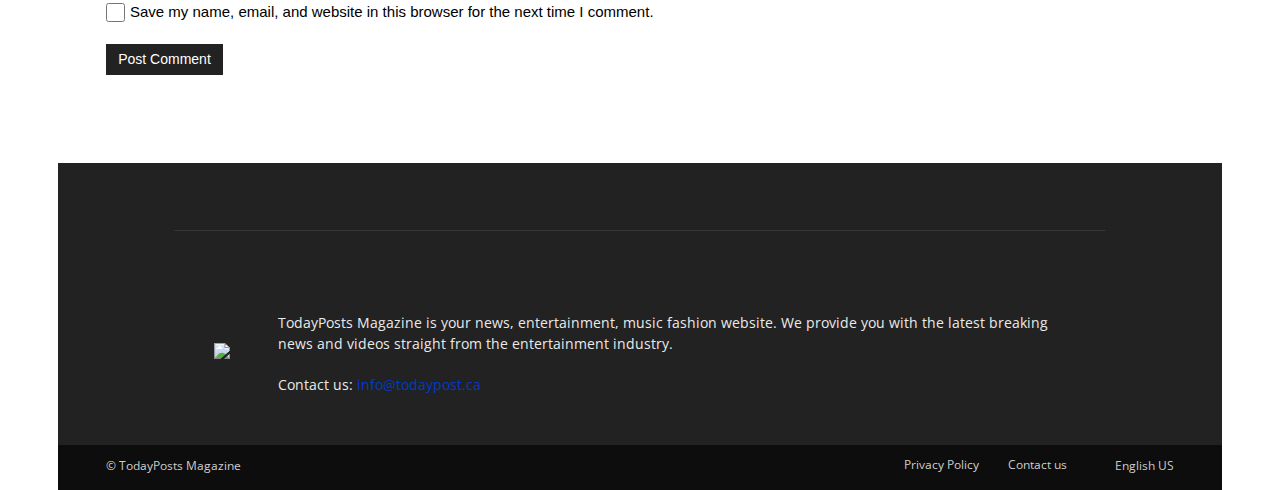
==== commit a87fb395: "Bug fix" ====
--- a/index.html
+++ b/index.html
@@ -120,10 +120,9 @@
         >Uncategorized</a
         >
         <span class="header__bottom_menu-item hidden-sm">&#8250;</span>
-        <a
+        <span
           class="header__bottom_menu-item hidden-sm"
-          href="#"
-        >Mexican Casino CEO Fired After a $700,000 Mistake</a
+        >Mexican Casino CEO Fired After a $700,000 Mistake</span
         >
       </div>
 
@@ -151,11 +150,10 @@
       <div class="article__left">
         <section class="main__content">
           <article class="article1">
-            <div class="article1__icon">
-              <a href="#">
+            <a href="#" class="article1__icon">
                 <img src="images/ceo.jpeg" alt="Image article"
-                /></a>
-            </div>
+                />
+            </a>
             <p class="article1__text"><b>If you live in Mexico and want to earn some extra money easily, then this may
               be the most exciting article you’ll ever read.</b><br/></p>
             <p class="article1__text">
--- a/styles/style.css
+++ b/styles/style.css
@@ -318,7 +318,7 @@
 
 @media (min-width: 768px) and (max-width: 1199px) {
     .container {
-        max-width: 705px;
+        max-width: 740px;
         padding: 0;
     }
 }
@@ -499,6 +499,10 @@
     color: #C3C3C3;
 }
 
+a.header__bottom_menu-item:hover {
+    color: #777;
+}
+
 .header__bottom_menu-item-active {
     max-width: max-content;
     padding: 3px 6px 4px 6px;
@@ -516,8 +520,8 @@
 
 .article3__wrapper {
     position: sticky;
-    top: 60px;
-    bottom: 300px;
+    margin-top:auto;
+    bottom: 48px;
 }
 
 .topline {
@@ -629,6 +633,9 @@
 }
 
 .article__right {
+    display: flex;
+    flex-direction: column;
+    margin: 0;
     max-width: 324px;
 }
 
@@ -1535,6 +1542,10 @@
         margin-bottom: 22px;
     }
 
+    .article1__icon img {
+        width: 100%;
+    }
+
     .article1__nav {
         margin-top: 46px;
     }
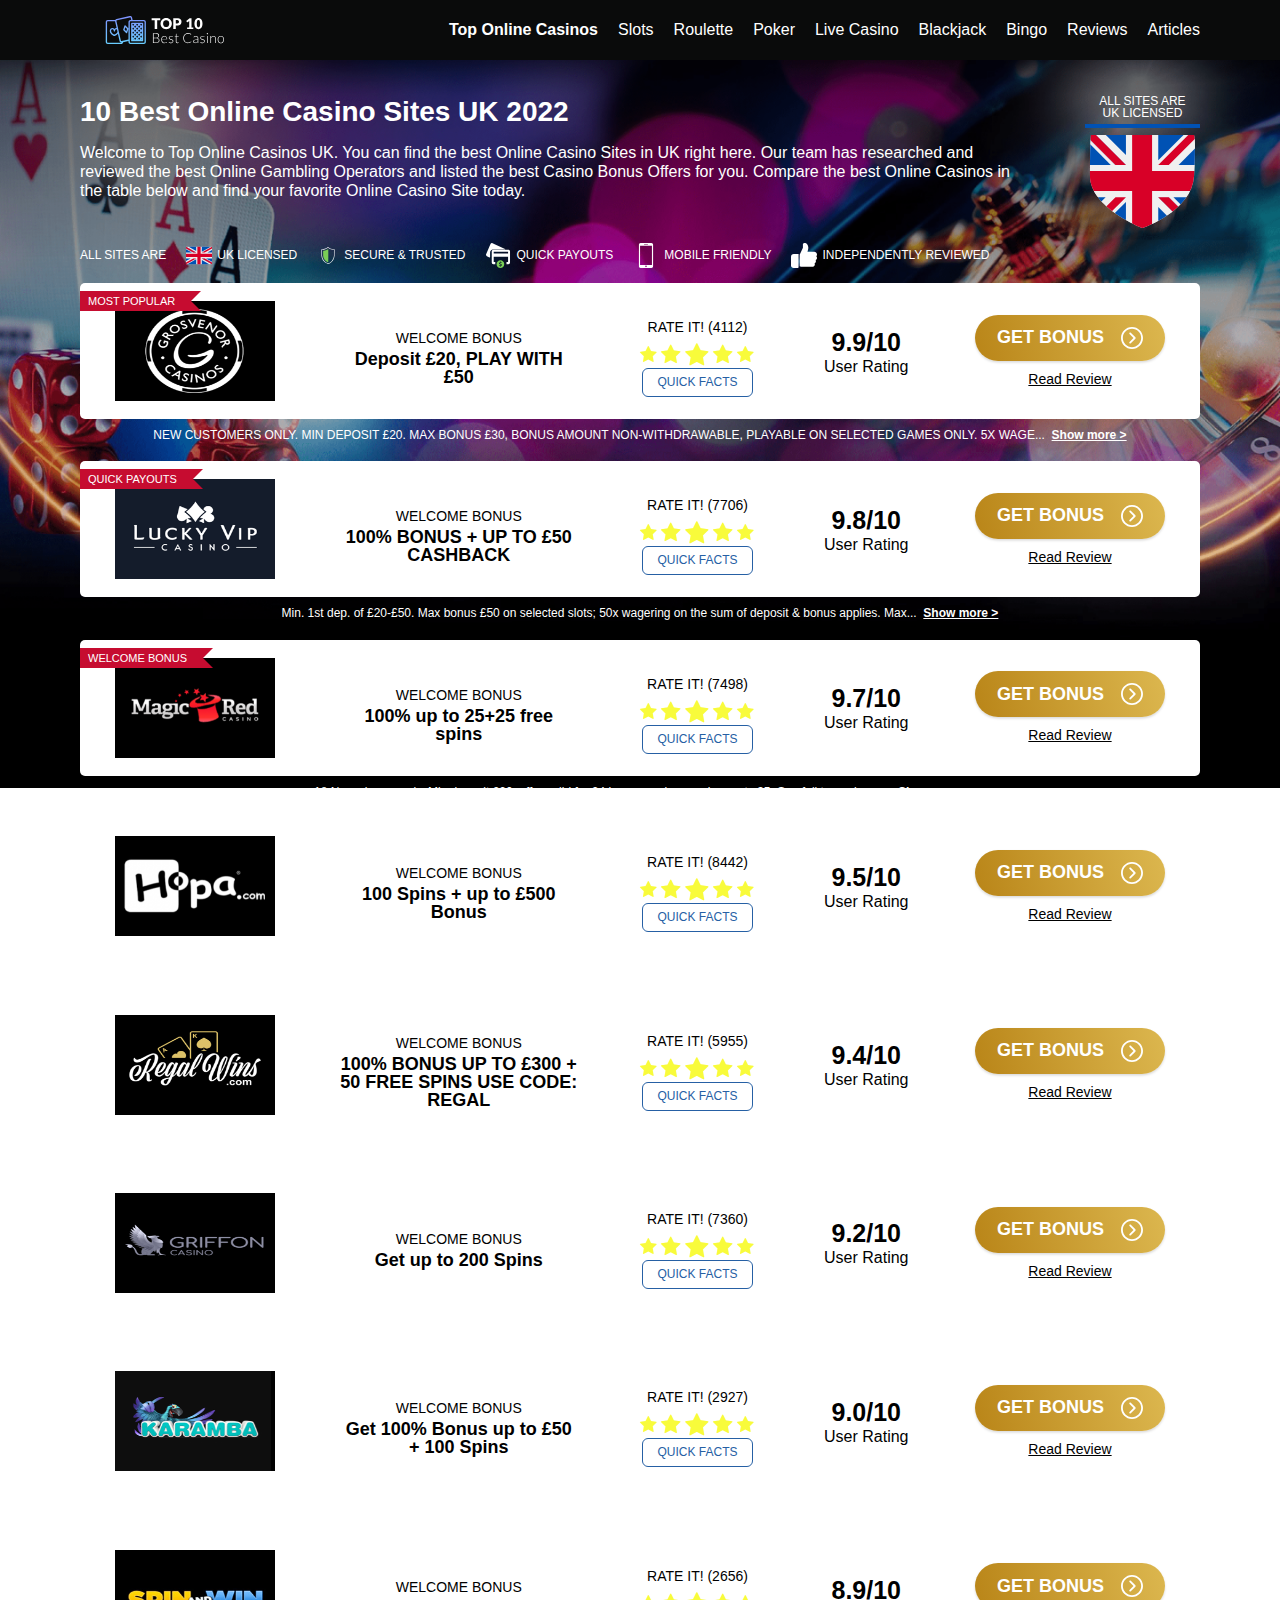
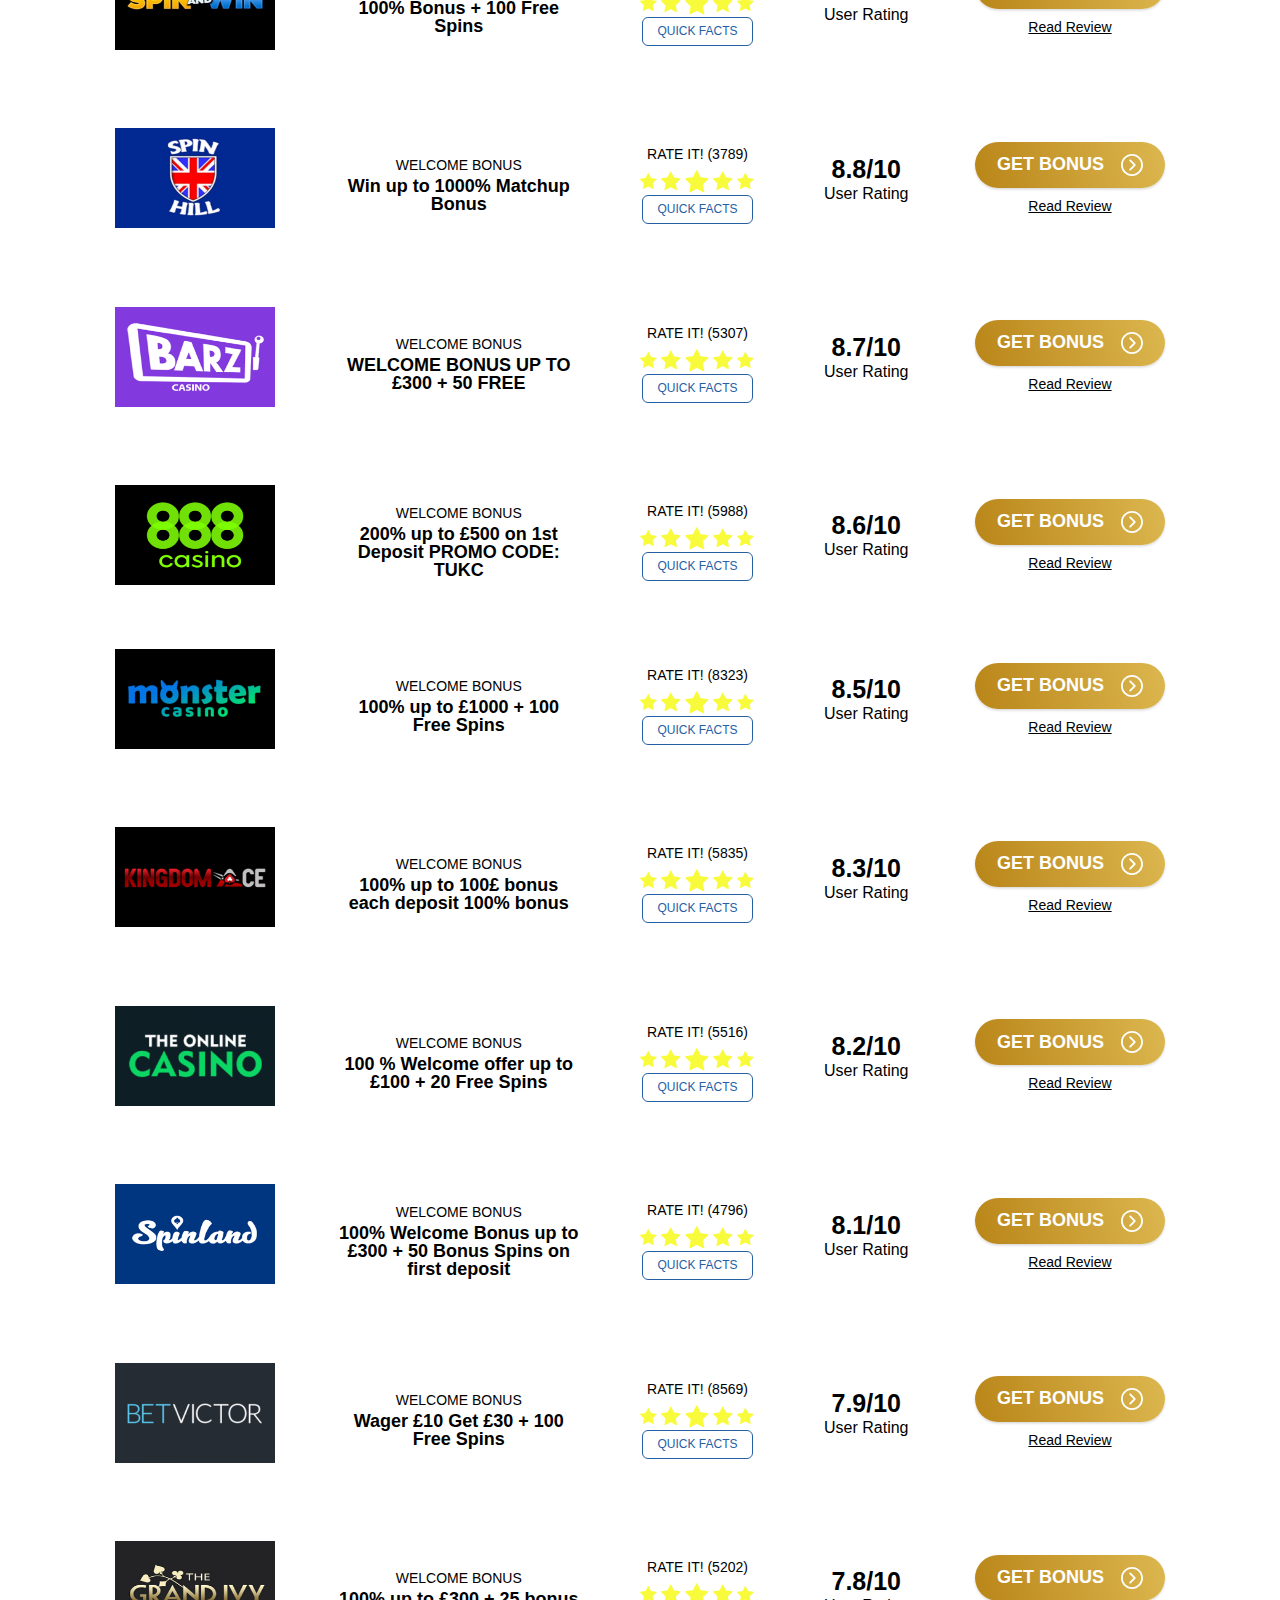
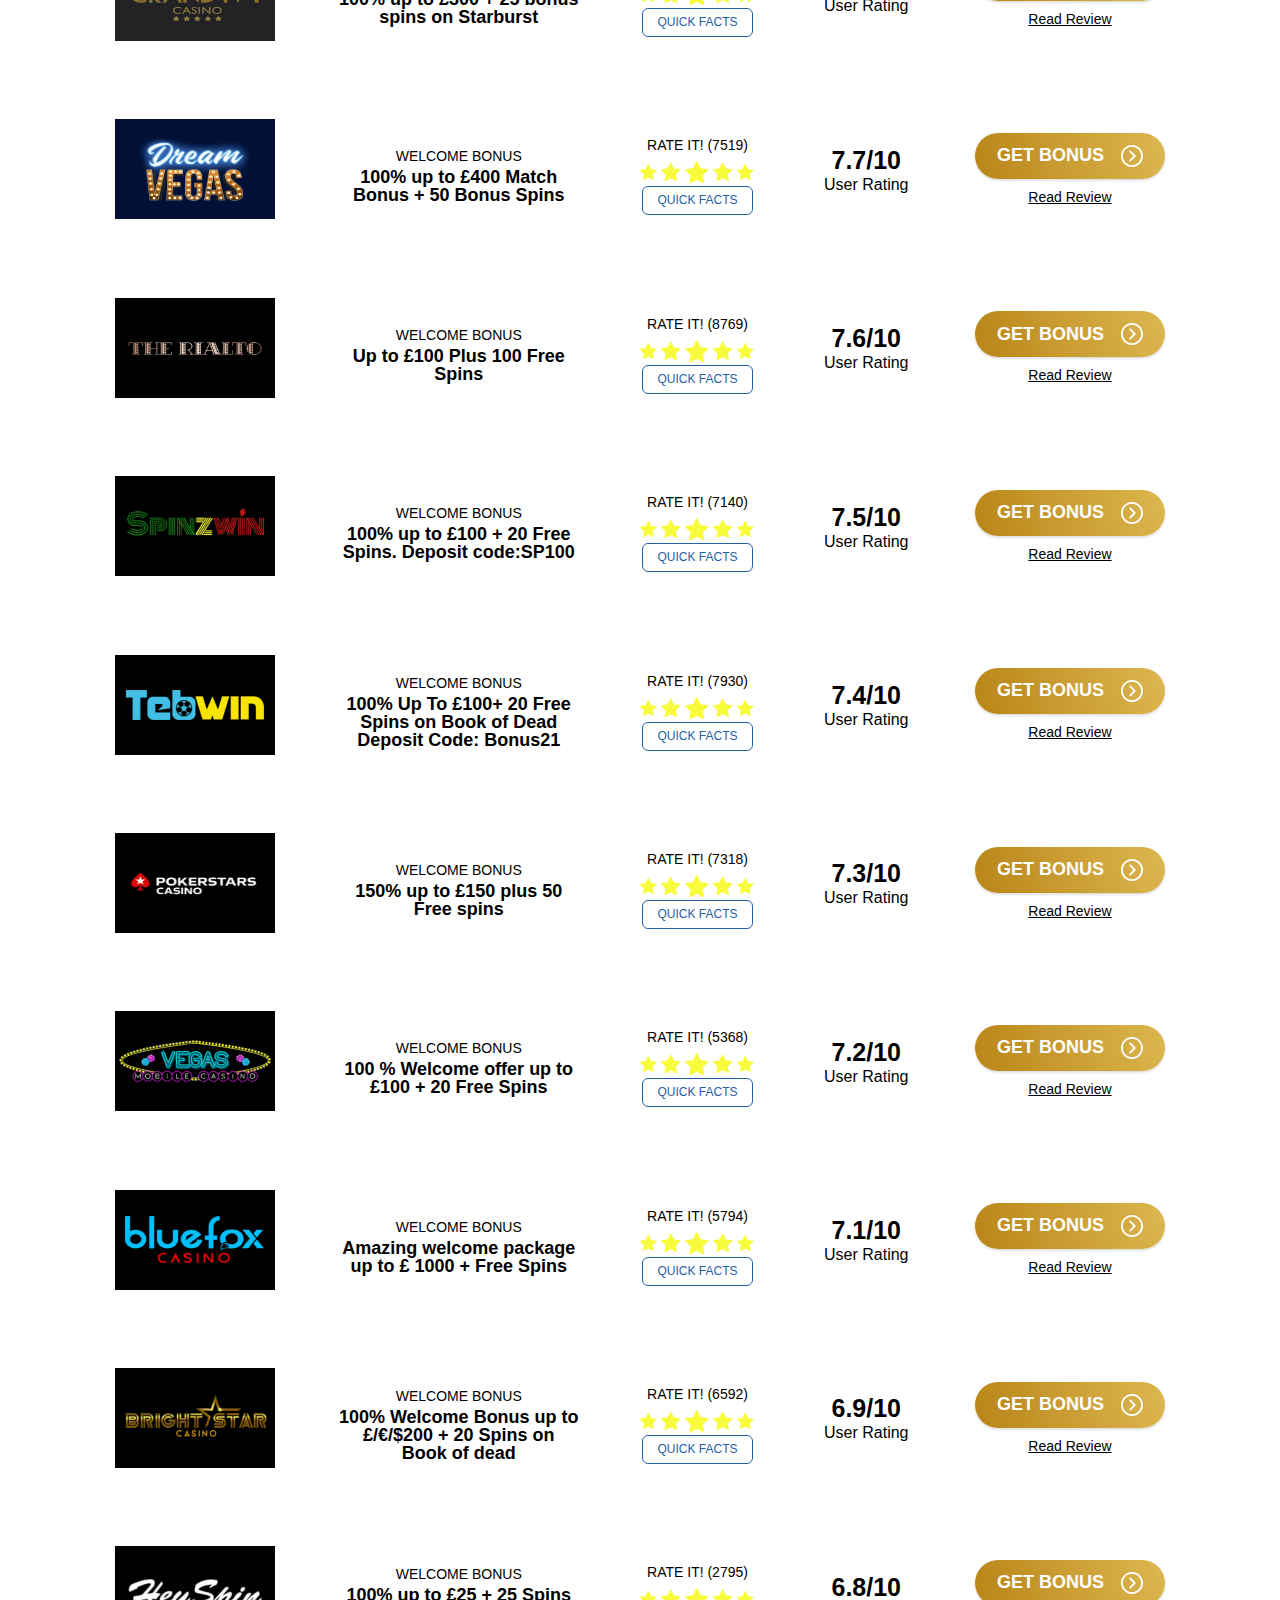
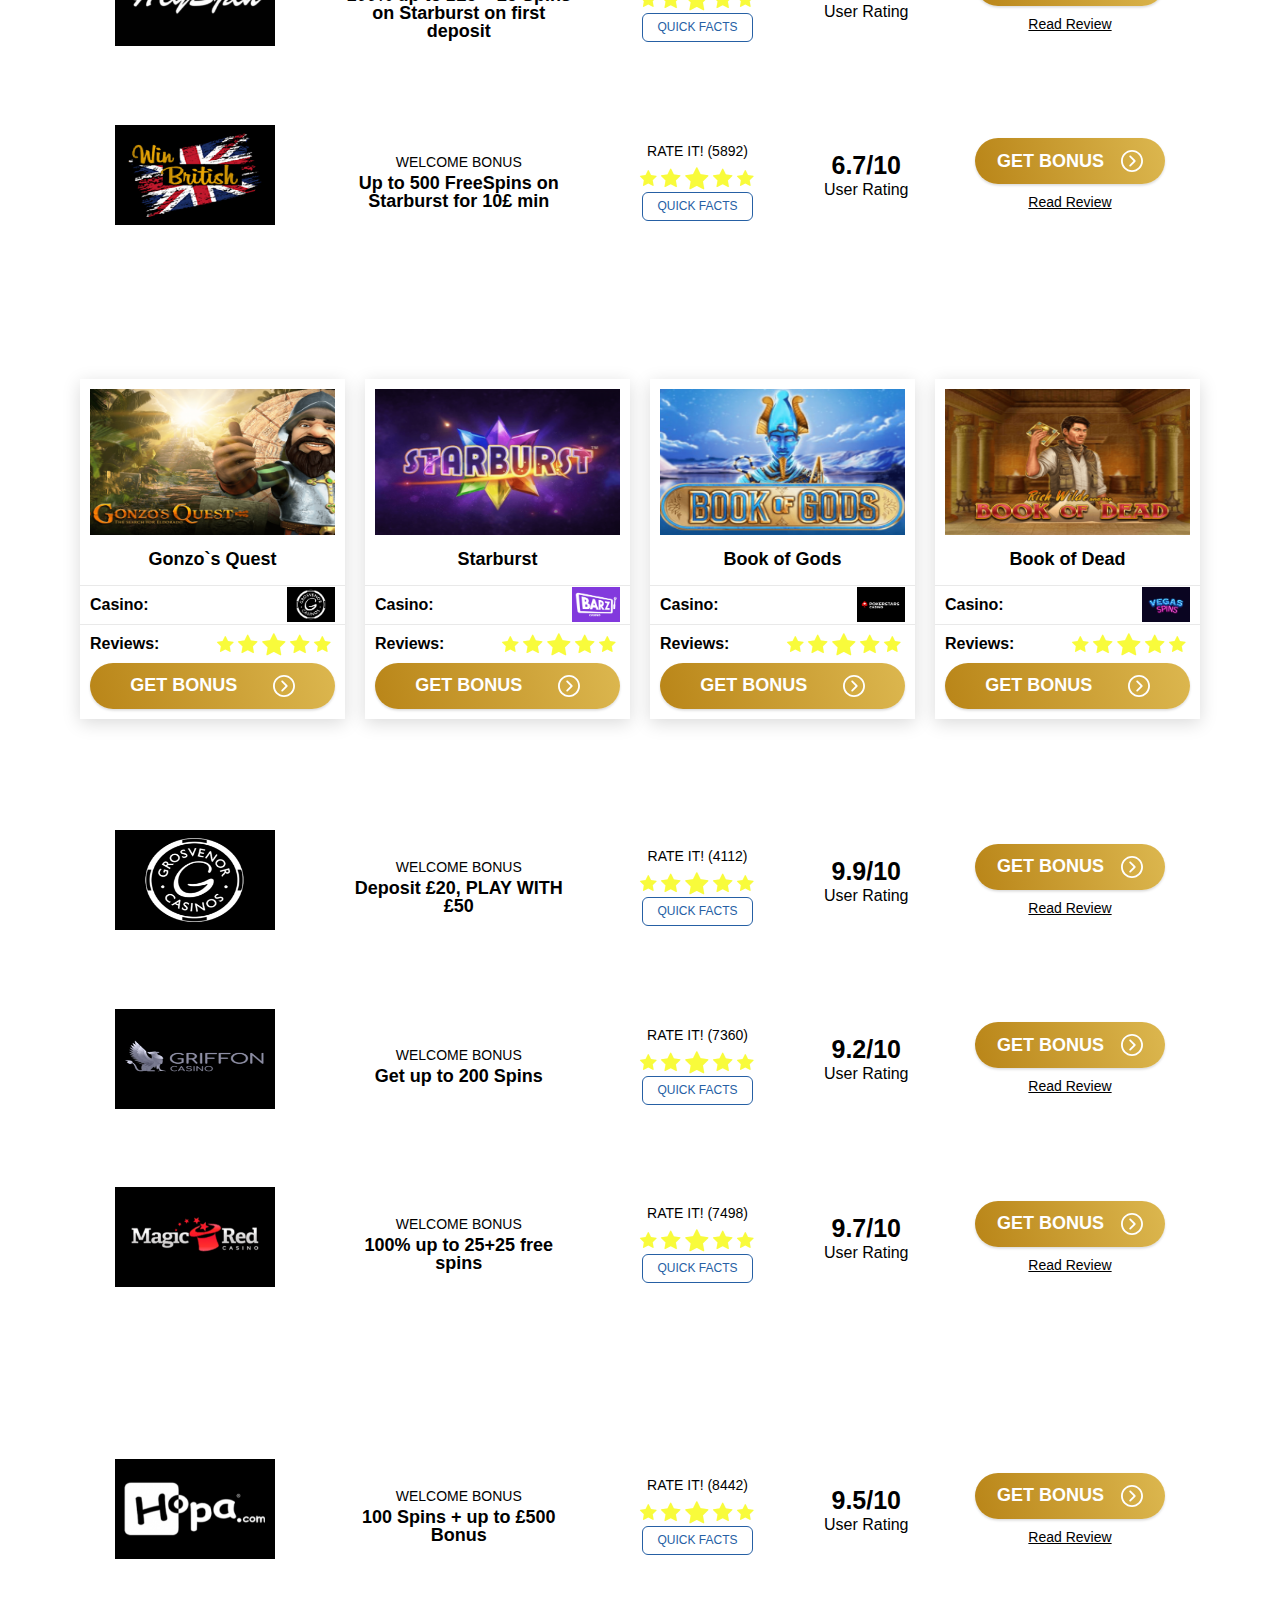
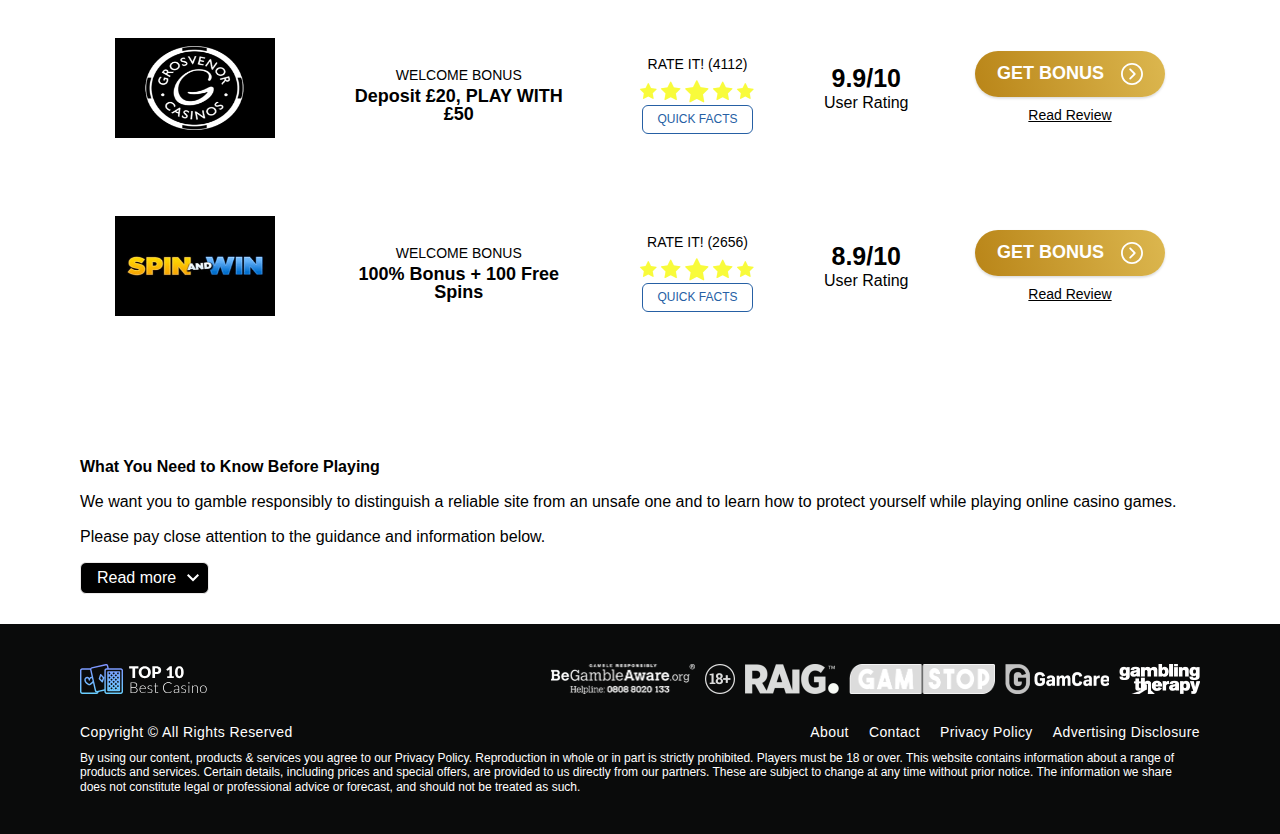
==== commit e15b68ee: "Casino fixes" ====
--- a/index.html
+++ b/index.html
@@ -1,500 +1,2137 @@
 <!DOCTYPE html>
-<html lang="it" data-locale="it">
-<head>
-  <meta charset="utf-8"/>
-  <meta http-equiv="X-UA-Compatible" content="IE=edge"/>
-  <meta name="robots" content="noindex,nofollow"/>
-  <meta
-    name="viewport"
-    content="width=device-width, initial-scale=1.0, maximum-scale=1.0, user-scalable=no"
-  />
-  <meta name="description" content="InvestFW"/>
-  <link rel="shortcut icon" type="image/x-icon" href="./images/favicon.png"/>
-  <link rel="stylesheet" href="styles/style.css"/>
-  <link rel="preconnect" href="https://fonts.googleapis.com"/>
-  <link rel="preconnect" href="https://fonts.gstatic.com" crossorigin/>
-  <link
-    href="https://fonts.googleapis.com/css2?family=Arimo:wght@400;500;600;700&family=Open+Sans:wght@400;500;600;700;800&family=Roboto:wght@400;500;700;900&display=swap"
-    rel="stylesheet"
-  />
-</head>
-
-<body>
-<section class="header">
-  <a href="#" class="topline">
-
-  </a>
-  <div class="container--top">
-    <div class="header__top">
-      <div id="date" class="header__top_item"></div>
-      <a href="#" class="header__top_item">Sign in / Join</a>
-      <a href="#" class="header__top_item">Privacy Policy</a>
-      <a href="#" class="header__top_item">
-        <img src="images/mail.svg"/>Contact us
-      </a>
-      <a href="#" class="header__top_item">
-        <img src="images/flag-us.jpg"/>
-        <div class="item__text">English US</div>
+<html lang="ru">
+    <head>
+        <meta charset="utf-8">
+        <meta http-equiv="X-UA-Compatible" content="IE=edge">
+        <title>Top Online Casino</title>
+        <meta name="theme-color" content="#fff">
+        <meta name="apple-mobile-web-app-status-bar-style" content="black-translucent">
+        <meta name="viewport" content="width=device-width, user-scalable=no, initial-scale=1.0, maximum-scale=1.0, minimum-scale=1.0">
+        <link rel="icon" sizes="32x32" type="image/png" href="img/favicons/favicon.ico">
+        <link rel="stylesheet" href="styles/main.css">
+    </head>
+    <body>
+        <header class="header">
+  <div class="container">
+    <div class="header__inner">
+      <div class="header__logo">
+        <a href="#">
+          <img src="img/logo.svg" alt="logo">
+        </a>
+      </div>
+      <nav class="header__nav">
+        <ul>
+          <li class="active">
+            <a href="#">Top Online Casinos</a>
+          </li>
+          <li><a href="#">Slots</a></li>
+          <li><a href="#">Roulette</a></li>
+          <li><a href="#">Poker</a></li>
+          <li><a href="#">Live Casino</a></li>
+          <li><a href="#">Blackjack</a></li>
+          <li><a href="#">Bingo</a></li>
+          <li><a href="#">Reviews</a></li>
+          <li><a href="#">Articles</a></li>
+        </ul>
+      </nav>
+      <a href="#" class="header-burger">
+        <span></span>
       </a>
     </div>
-
-    <div class="header__bottom">
-      <div class="header__bottom_inner">
-        <a href="#" class="header__bottom_logo">
-          <img src="images/logo.png"
-          />
-        </a>
-        <div class="header__bottom_list">
-          <a
-            class="header__bottom_item"
-            href="#"
-          >Home</a
-          >
-          <a
-            class="header__bottom_item"
-            href="#"
-          >
-            <img src="images/world.svg"/>
-            <div class="header__bottom_text">World</div>
-          </a>
-          <a
-            class="header__bottom_item"
-            href="#"
-          >
-            <img src="images/lifestyle.svg"/>
-            <div class="header__bottom_text">Lifestyle</div>
-          </a
-          >
-          <a
-            class="header__bottom_item"
-            href="#"
-          >
-            <img src="images/health.svg"/>
-            <div class="header__bottom_text">Health</div>
-          </a
-          >
-          <a
-            class="header__bottom_item"
-            href="#"
-          ><img src="images/photo.svg"/>
-            <div class="header__bottom_text">Photos</div>
-          </a
-          >
-          <a
-            class="header__bottom_item"
-            href="#"
-          >
-            <img src="images/tech.svg"/>
-            <div class="header__bottom_text">Tech</div>
-          </a
-          >
-          <a
-            class="header__bottom_item"
-            href="#"
-          >
-            <img src="images/travel.svg"/>
-            <div class="header__bottom_text">Travel</div>
-          </a
-          >
-        </div>
-        <a href="#" class="header__bottom__search hidden-sm">
-          <img src="images/loupe.svg"/>
-        </a>
-        <a href="#" class="header__bottom__burger"><img src="images/menu.svg" /></a>
-      </div>
+  </div>
+</header>
+        <main class="main">
+            <section class="top-content">
+  <div class="container top-content__inner">
+    <div class="top-content__text">
+      <h1 class="top-content__title">
+        10 Best Online Casino Sites UK  2022
+      </h1>
+      <p class="top-content__descr">
+        Welcome to Top Online Casinos UK. You can find the best Online Casino Sites in UK right here. Our team has researched and reviewed the best Online Gambling Operators and listed the best Casino Bonus Offers for you. Compare the best Online Casinos in the table below and find your favorite Online Casino Site today.
+      </p>
     </div>
-  </div>
-
-  <div class="header__bottom_menu">
-    <div class="container">
-      <div class="header__bottom_menu-list">
-        <a
-          class="header__bottom_menu-item"
-          href="#"
-        >Home</a
-        >
-        <span class="header__bottom_menu-item">&#8250;</span>
-        <a
-          class="header__bottom_menu-item"
-          href="#"
-        >Uncategorized</a
-        >
-        <span class="header__bottom_menu-item hidden-sm">&#8250;</span>
-        <span
-          class="header__bottom_menu-item hidden-sm"
-        >Mexican Casino CEO Fired After a $700,000 Mistake</span
-        >
-      </div>
-
-      <div class="header__bottom_menu-item-active">Uncategorized</div>
+    <div class="top-content__logo">
+      <p class="top-content__license">
+        ALL SITES ARE<br />
+        UK LICENSED
+      </p>
+      <img src="img/uk_flag.svg" alt="">
     </div>
   </div>
 </section>
+            <section class="top-filters">
+  <div class="container">
+    <ul class="features-list">
+      <li>
+        <span>All sites are</span>
+      </li>
+      <li>
+        <img src="img/uk_icon.svg" alt="uk flag" height="25" width="26">
+        <span>UK Licensed</span>
+      </li>
+      <li>
+        <img src="img/secure.svg" alt="uk flag" height="17" width="22">
+        <span>Secure & Trusted</span>
+      </li>
+      <li>
+        <img src="img/credit-card.svg" alt="uk flag" height="25" width="26">
+        <span>Quick payouts</span>
+      </li>
+      <li>
+        <img src="img/mob.svg" alt="uk flag" height="25" width="26">
+        <span>Mobile Friendly</span>
+      </li>
+      <li>
+        <img src="img/reviewed.svg" alt="uk flag" height="25" width="26">
+        <span>Independently Reviewed</span>
+      </li>
+    </ul>
+  </div>
+</section>
+            <section class="partners">
+  <div class="container">
+    <ul class="partners-list">
+      <li class="partners-list__item partners-item">
+        <div class="partners-item__name">
+          <a href="#">
+            <img src="img/listitem1.png" alt="partner">
+          </a>
+          <div class="mod-popular">
+            <span>Most Popular</span>
+          </div>
+        </div>
+        <div class="partners-item__bonus">
+          <p>WELCOME BONUS</p>
+          <h4>Deposit £20, PLAY WITH £50</h4>
+        </div>
+        <div class="partners-item__rating">
+          <p>RATE IT! (4112)</p>
+          <a href="#">
+            <img src="img/stars.png" alt="stars">
+            <div class="stars--mobile">
+              <img src="img/star.png" alt="">
+              <img src="img/star.png" alt="">
+              <img src="img/star.png" alt="">
+              <img src="img/star.png" alt="">
+              <img src="img/star.png" alt="">
+            </div>
+          </a>
+          <button class="partners-item__button partners-item__button--facts">
+            Quick Facts
+          </button>
+        </div>
+        <div class="partners-item__score">
+          <h4>9.9/10</h4>
+          <p>User Rating</p>
+        </div>
+        <div class="partners-item__links">
+          <a href="#" class="partners-item__button partners-item__button--bonus">
+            Get Bonus
+            <img src="img/right-arrow.svg" alt="">
+          </a>
+          <a href="#" class="partners-item__review">
+            Read Review
+          </a>
+        </div>
+      </li>
+      <li class="partners-list__description partners-description">
+        <a href="#" class="partners-description__link">
+          <span>NEW CUSTOMERS ONLY. MIN DEPOSIT £20. MAX BONUS £30, BONUS AMOUNT NON-WITHDRAWABLE, PLAYABLE ON SELECTED GAMES ONLY. 5X WAGE</span>
+          <div class="partners-description__additional js-show-less">
+            <span class="show-less">...&nbsp;</span>
+            <button class="partners__button--toggle">Show more ></button>
+          </div>
+        </a>
+        <div class="partners-description__additional hide js-show-more">
+          <span>RING FOR £30 BONUS. EXPIRES WITHIN 30 DAYS.T&CS APPLY.</span>
+          <button class="partners__button--toggle">Show less</button>
+        </div>
+      </li>
+      <li class="partners-list__item partners-item">
+        <div class="partners-item__name">
+          <a href="#">
+            <img src="img/listitem2.png" alt="partner">
+          </a>
+          <div class="mod-popular">
+            <span>Quick Payouts</span>
+          </div>
+        </div>
+        <div class="partners-item__bonus">
+          <p>WELCOME BONUS</p>
+          <h4>100% BONUS + UP TO £50 CASHBACK</h4>
+        </div>
+        <div class="partners-item__rating">
+          <p>RATE IT! (7706)</p>
+          <a href="#">
+            <img src="img/stars.png" alt="stars">
+            <div class="stars--mobile">
+              <img src="img/star.png" alt="">
+              <img src="img/star.png" alt="">
+              <img src="img/star.png" alt="">
+              <img src="img/star.png" alt="">
+              <img src="img/star.png" alt="">
+            </div>
+          </a>
+          <button class="partners-item__button partners-item__button--facts">
+            Quick Facts
+          </button>
+        </div>
+        <div class="partners-item__score">
+          <h4>9.8/10</h4>
+          <p>User Rating</p>
+        </div>
+        <div class="partners-item__links">
+          <a href="#" class="partners-item__button partners-item__button--bonus">
+            Get Bonus
+            <img src="img/right-arrow.svg" alt="">
+          </a>
+          <a href="#" class="partners-item__review">
+            Read Review
+          </a>
+        </div>
+      </li>
+      <li class="partners-list__description partners-description">
+        <a href="#" class="partners-description__link">
+          <span>Min. 1st dep. of £20-£50. Max bonus £50 on selected slots; 50x wagering on the sum of deposit & bonus applies. Max</span>
+          <div class="partners-description__additional js-show-less">
+            <span class="show-less">...&nbsp;</span>
+            <button class="partners__button--toggle">Show more ></button>
+          </div>
+        </a>
+        <div class="partners-description__additional hide js-show-more">
+          <span>convertible to real is 5x bonus amount received. For Daily cashback on any deposit losses throughout the day - up to £50 daily. T&Cs Apply. 18+</span>
+          <button class="partners__button--toggle">Show less</button>
+        </div>
+      </li>
+      <li class="partners-list__item partners-item">
+        <div class="partners-item__name">
+          <a href="#">
+            <img src="img/listitem3.png" alt="partner">
+          </a>
+          <div class="mod-popular">
+            <span>Welcome Bonus</span>
+          </div>
+        </div>
+        <div class="partners-item__bonus">
+          <p>WELCOME BONUS</p>
+          <h4>100% up to 25+25 free spins</h4>
+        </div>
+        <div class="partners-item__rating">
+          <p>RATE IT! (7498)</p>
+          <a href="#">
+            <img src="img/stars.png" alt="stars">
+            <div class="stars--mobile">
+              <img src="img/star.png" alt="">
+              <img src="img/star.png" alt="">
+              <img src="img/star.png" alt="">
+              <img src="img/star.png" alt="">
+              <img src="img/star.png" alt="">
+            </div>
+          </a>
+          <button class="partners-item__button partners-item__button--facts">
+            Quick Facts
+          </button>
+        </div>
+        <div class="partners-item__score">
+          <h4>9.7/10</h4>
+          <p>User Rating</p>
+        </div>
+        <div class="partners-item__links">
+          <a href="#" class="partners-item__button partners-item__button--bonus">
+            Get Bonus
+            <img src="img/right-arrow.svg" alt="">
+          </a>
+          <a href="#" class="partners-item__review">
+            Read Review
+          </a>
+        </div>
+      </li>
+      <li class="partners-list__description partners-description">
+        <a href="#" class="partners-description__link">
+          <span>+18,New players only, Min deposit £20. offer valid for 24 hrs, wagering requirement x35. See full terms here.</span>
+          <div class="partners-description__additional js-show-less">
+            <span class="show-less">...&nbsp;</span>
+            <button class="partners__button--toggle">Show more ></button>
+          </div>
+        </a>
+        <div class="partners-description__additional hide js-show-more">
+          <span></span>
+          <button class="partners__button--toggle">Show less</button>
+        </div>
+      </li>
+      <li class="partners-list__item partners-item">
+        <div class="partners-item__name">
+          <a href="#">
+            <img src="img/listitem4.png" alt="partner">
+          </a>
+        </div>
+        <div class="partners-item__bonus">
+          <p>WELCOME BONUS</p>
+          <h4>100 Spins + up to £500 Bonus</h4>
+        </div>
+        <div class="partners-item__rating">
+          <p>RATE IT! (8442)</p>
+          <a href="#">
+            <img src="img/stars.png" alt="stars">
+            <div class="stars--mobile">
+              <img src="img/star.png" alt="">
+              <img src="img/star.png" alt="">
+              <img src="img/star.png" alt="">
+              <img src="img/star.png" alt="">
+              <img src="img/star.png" alt="">
+            </div>
+          </a>
+          <button class="partners-item__button partners-item__button--facts">
+            Quick Facts
+          </button>
+        </div>
+        <div class="partners-item__score">
+          <h4>9.5/10</h4>
+          <p>User Rating</p>
+        </div>
+        <div class="partners-item__links">
+          <a href="#" class="partners-item__button partners-item__button--bonus">
+            Get Bonus
+            <img src="img/right-arrow.svg" alt="">
+          </a>
+          <a href="#" class="partners-item__review">
+            Read Review
+          </a>
+        </div>
+      </li>
+      <li class="partners-list__description partners-description">
+        <a href="#" class="partners-description__link">
+          <span>New depositing players, wagering requirements apply. See full terms</span>
+        </a>
+      </li>
+      <li class="partners-list__item partners-item">
+        <div class="partners-item__name">
+          <a href="#">
+            <img src="img/listitem5.png" alt="partner">
+          </a>
+        </div>
+        <div class="partners-item__bonus">
+          <p>WELCOME BONUS</p>
+          <h4>100% BONUS UP TO £300 + 50 FREE SPINS USE CODE: REGAL</h4>
+        </div>
+        <div class="partners-item__rating">
+          <p>RATE IT! (5955)</p>
+          <a href="#">
+            <img src="img/stars.png" alt="stars">
+            <div class="stars--mobile">
+              <img src="img/star.png" alt="">
+              <img src="img/star.png" alt="">
+              <img src="img/star.png" alt="">
+              <img src="img/star.png" alt="">
+              <img src="img/star.png" alt="">
+            </div>
+          </a>
+          <button class="partners-item__button partners-item__button--facts">
+            Quick Facts
+          </button>
+        </div>
+        <div class="partners-item__score">
+          <h4>9.4/10</h4>
+          <p>User Rating</p>
+        </div>
+        <div class="partners-item__links">
+          <a href="#" class="partners-item__button partners-item__button--bonus">
+            Get Bonus
+            <img src="img/right-arrow.svg" alt="">
+          </a>
+          <a href="#" class="partners-item__review">
+            Read Review
+          </a>
+        </div>
+      </li>
+      <li class="partners-list__description partners-description">
+        <a href="#" class="partners-description__link">
+          <span>1st dep. of £20-£300, max bonus £300 on selected slots; 50x wagering on the sum of deposit & bonus applies. Max convertible</span>
+          <div class="partners-description__additional js-show-less">
+            <span class="show-less">...&nbsp;</span>
+            <button class="partners__button--toggle">Show more ></button>
+          </div>
+        </a>
+        <div class="partners-description__additional hide js-show-more">
+          <span> 5x bonus amount received. Free Spins: Use code: REGAL when depositing in the cashier. 5 Batches of 10 FS Daily. Winnings capped at £10 per batch. T&C's Apply. 18+</span>
+          <button class="partners__button--toggle">Show less</button>
+        </div>
+      </li>
+      <li class="partners-list__item partners-item">
+        <div class="partners-item__name">
+          <a href="#">
+            <img src="img/listitem6.png" alt="partner">
+          </a>
+        </div>
+        <div class="partners-item__bonus">
+          <p>WELCOME BONUS</p>
+          <h4>Get up to 200 Spins</h4>
+        </div>
+        <div class="partners-item__rating">
+          <p>RATE IT! (7360)</p>
+          <a href="#">
+            <img src="img/stars.png" alt="stars">
+            <div class="stars--mobile">
+              <img src="img/star.png" alt="">
+              <img src="img/star.png" alt="">
+              <img src="img/star.png" alt="">
+              <img src="img/star.png" alt="">
+              <img src="img/star.png" alt="">
+            </div>
+          </a>
+          <button class="partners-item__button partners-item__button--facts">
+            Quick Facts
+          </button>
+        </div>
+        <div class="partners-item__score">
+          <h4>9.2/10</h4>
+          <p>User Rating</p>
+        </div>
+        <div class="partners-item__links">
+          <a href="#" class="partners-item__button partners-item__button--bonus">
+            Get Bonus
+            <img src="img/right-arrow.svg" alt="">
+          </a>
+          <a href="#" class="partners-item__review">
+            Read Review
+          </a>
+        </div>
+      </li>
+      <li class="partners-list__description partners-description">
+        <a href="#" class="partners-description__link">
+          <span>18+, Welcome Bonus: New UK depositing players only.£200 Spins require 3 deposits of min. £20 each and are issued as follows: </span>
+          <div class="partners-description__additional js-show-less">
+            <span class="show-less">...&nbsp;</span>
+            <button class="partners__button--toggle">Show more ></button>
+          </div>
+        </a>
+        <div class="partners-description__additional hide js-show-more">
+          <span>£50 on 1st Deposit , £50 on 2nd Deposit and £100 on 3rd Deposit. Spins are issued on selected games. Winnings from spins are bonus with wagering requirements 35x . Spins expire after 24 hours. Bonus expires after 21 days. Click to see full T&C</span>
+          <button class="partners__button--toggle">Show less</button>
+        </div>
+      </li>
+      <li class="partners-list__item partners-item">
+        <div class="partners-item__name">
+          <a href="#">
+            <img src="img/listitem7.png" alt="partner">
+          </a>
+        </div>
+        <div class="partners-item__bonus">
+          <p>WELCOME BONUS</p>
+          <h4>Get 100% Bonus up to £50 + 100 Spins</h4>
+        </div>
+        <div class="partners-item__rating">
+          <p>RATE IT! (2927)</p>
+          <a href="#">
+            <img src="img/stars.png" alt="stars">
+            <div class="stars--mobile">
+              <img src="img/star.png" alt="">
+              <img src="img/star.png" alt="">
+              <img src="img/star.png" alt="">
+              <img src="img/star.png" alt="">
+              <img src="img/star.png" alt="">
+            </div>
+          </a>
+          <button class="partners-item__button partners-item__button--facts">
+            Quick Facts
+          </button>
+        </div>
+        <div class="partners-item__score">
+          <h4>9.0/10</h4>
+          <p>User Rating</p>
+        </div>
+        <div class="partners-item__links">
+          <a href="#" class="partners-item__button partners-item__button--bonus">
+            Get Bonus
+            <img src="img/right-arrow.svg" alt="">
+          </a>
+          <a href="#" class="partners-item__review">
+            Read Review
+          </a>
+        </div>
+      </li>
+      <li class="partners-list__description partners-description">
+        <a href="#" class="partners-description__link">
+          <span>18+, Welcome Bonus: New UK depositing players only. Min. 1st deposit £10. Max bonus £50. £100 spins require 3 deposits. 100%</span>
+          <div class="partners-description__additional js-show-less">
+            <span class="show-less">...&nbsp;</span>
+            <button class="partners__button--toggle">Show more ></button>
+          </div>
+        </a>
+        <div class="partners-description__additional hide js-show-more">
+          <span>Bonus and £20 Spins on first deposit. £40 Spins on 2nd deposit ( min £20), and £40 spins on 3rd deposit (min £ Spins issued on selected games. Spins and bonus  wagering requirements 35x . Spins expire after 24 hours. Gambling can be addictive. Play responsible. www.begambleaware.org   T&C apply.</span>
+          <button class="partners__button--toggle">Show less</button>
+        </div>
+      </li>
+      <li class="partners-list__item partners-item">
+        <div class="partners-item__name">
+          <a href="#">
+            <img src="img/listitem8.png" alt="partner">
+          </a>
+        </div>
+        <div class="partners-item__bonus">
+          <p>WELCOME BONUS</p>
+          <h4>100% Bonus + 100 Free Spins</h4>
+        </div>
+        <div class="partners-item__rating">
+          <p>RATE IT! (2656)</p>
+          <a href="#">
+            <img src="img/stars.png" alt="stars">
+            <div class="stars--mobile">
+              <img src="img/star.png" alt="">
+              <img src="img/star.png" alt="">
+              <img src="img/star.png" alt="">
+              <img src="img/star.png" alt="">
+              <img src="img/star.png" alt="">
+            </div>
+          </a>
+          <button class="partners-item__button partners-item__button--facts">
+            Quick Facts
+          </button>
+        </div>
+        <div class="partners-item__score">
+          <h4>8.9/10</h4>
+          <p>User Rating</p>
+        </div>
+        <div class="partners-item__links">
+          <a href="#" class="partners-item__button partners-item__button--bonus">
+            Get Bonus
+            <img src="img/right-arrow.svg" alt="">
+          </a>
+          <a href="#" class="partners-item__review">
+            Read Review
+          </a>
+        </div>
+      </li>
+      <li class="partners-list__description partners-description">
+        <a href="#" class="partners-description__link">
+          <span>Min 1st deposit £20. Max bonus £250. Bonus & wins playable on Selected games only. 40xWR. Max convertible to real 5x bonus </span>
+          <div class="partners-description__additional js-show-less">
+            <span class="show-less">...&nbsp;</span>
+            <button class="partners__button--toggle">Show more ></button>
+          </div>
+        </a>
+        <div class="partners-description__additional hide js-show-more">
+          <span>amount. Bonus valid for 7 days. Free Spin on the wheel for 10 - 100 spins valid for 24 hrs. Spins & wins playable on NetEnt Slots (excl. progressives). 30WR. Max win £20 from wheel spins. T&Cs apply.</span>
+          <button class="partners__button--toggle">Show less</button>
+        </div>
+      </li>
+      <li class="partners-list__item partners-item">
+        <div class="partners-item__name">
+          <a href="#">
+            <img src="img/listitem9.png" alt="partner">
+          </a>
+        </div>
+        <div class="partners-item__bonus">
+          <p>WELCOME BONUS</p>
+          <h4>Win up to 1000% Matchup Bonus</h4>
+        </div>
+        <div class="partners-item__rating">
+          <p>RATE IT! (3789)</p>
+          <a href="#">
+            <img src="img/stars.png" alt="stars">
+            <div class="stars--mobile">
+              <img src="img/star.png" alt="">
+              <img src="img/star.png" alt="">
+              <img src="img/star.png" alt="">
+              <img src="img/star.png" alt="">
+              <img src="img/star.png" alt="">
+            </div>
+          </a>
+          <button class="partners-item__button partners-item__button--facts">
+            Quick Facts
+          </button>
+        </div>
+        <div class="partners-item__score">
+          <h4>8.8/10</h4>
+          <p>User Rating</p>
+        </div>
+        <div class="partners-item__links">
+          <a href="#" class="partners-item__button partners-item__button--bonus">
+            Get Bonus
+            <img src="img/right-arrow.svg" alt="">
+          </a>
+          <a href="#" class="partners-item__review">
+            Read Review
+          </a>
+        </div>
+      </li>
+      <li class="partners-list__description partners-description">
+        <a href="#" class="partners-description__link">
+          <span>New players only, £10 min fund, £2,000 max bonus, max bonus conversion equal to lifetime deposits (up to £250), 65x wagering</span>
+          <div class="partners-description__additional js-show-less">
+            <span class="show-less">...&nbsp;</span>
+            <button class="partners__button--toggle">Show more ></button>
+          </div>
+        </a>
+        <div class="partners-description__additional hide js-show-more">
+          <span>requirements and full T&Cs apply here</span>
+          <button class="partners__button--toggle">Show less</button>
+        </div>
+      </li>
+      <li class="partners-list__item partners-item">
+        <div class="partners-item__name">
+          <a href="#">
+            <img src="img/listitem10.png" alt="partner">
+          </a>
+        </div>
+        <div class="partners-item__bonus">
+          <p>WELCOME BONUS</p>
+          <h4>WELCOME BONUS UP TO £300 + 50 FREE</h4>
+        </div>
+        <div class="partners-item__rating">
+          <p>RATE IT! (5307)</p>
+          <a href="#">
+            <img src="img/stars.png" alt="stars">
+            <div class="stars--mobile">
+              <img src="img/star.png" alt="">
+              <img src="img/star.png" alt="">
+              <img src="img/star.png" alt="">
+              <img src="img/star.png" alt="">
+              <img src="img/star.png" alt="">
+            </div>
+          </a>
+          <button class="partners-item__button partners-item__button--facts">
+            Quick Facts
+          </button>
+        </div>
+        <div class="partners-item__score">
+          <h4>8.7/10</h4>
+          <p>User Rating</p>
+        </div>
+        <div class="partners-item__links">
+          <a href="#" class="partners-item__button partners-item__button--bonus">
+            Get Bonus
+            <img src="img/right-arrow.svg" alt="">
+          </a>
+          <a href="#" class="partners-item__review">
+            Read Review
+          </a>
+        </div>
+      </li>
+      <li class="partners-list__description partners-description">
+        <a href="#" class="partners-description__link">
+          <span>T&C : 18+ 1 bonus offer per player. Minimum deposit £20. Max bonus bet is £5. Bonus spins on selected games only and must </span>
+          <div class="partners-description__additional js-show-less">
+            <span class="show-less">...&nbsp;</span>
+            <button class="partners__button--toggle">Show more ></button>
+          </div>
+        </a>
+        <div class="partners-description__additional hide js-show-more">
+          <span>be used within 72 hours. Winnings from Bonus spins credited as bonus funds and capped at £20. Bonus funds expire in 30 days, unused bonus funds will be removed. Welcome Offer is 100% match up to £300 + 50 bonus spins on your 1st deposit, 25% match up to £1000 + 50 bonus spins on your 2nd deposit, and 50% match up to £500 + 25 bonus spins on your 3rd deposit. Bonus funds are separate to Cash funds, and are subject to 40x wagering the total bonus money, deposit and Bonus spins. Only bonus funds count towards wagering contribution. Terms and Conditions apply . Please gamble responsibly. BeGambleAware.org</span>
+          <button class="partners__button--toggle">Show less</button>
+        </div>
+      </li>
+      <li class="partners-list__item partners-item">
+        <div class="partners-item__name">
+          <a href="#">
+            <img src="img/listitem11.png" alt="partner">
+          </a>
+        </div>
+        <div class="partners-item__bonus">
+          <p>WELCOME BONUS</p>
+          <h4>200% up to £500 on 1st Deposit PROMO CODE: TUKC</h4>
+        </div>
+        <div class="partners-item__rating">
+          <p>RATE IT! (5988)</p>
+          <a href="#">
+            <img src="img/stars.png" alt="stars">
+            <div class="stars--mobile">
+              <img src="img/star.png" alt="">
+              <img src="img/star.png" alt="">
+              <img src="img/star.png" alt="">
+              <img src="img/star.png" alt="">
+              <img src="img/star.png" alt="">
+            </div>
+          </a>
+          <button class="partners-item__button partners-item__button--facts">
+            Quick Facts
+          </button>
+        </div>
+        <div class="partners-item__score">
+          <h4>8.6/10</h4>
+          <p>User Rating</p>
+        </div>
+        <div class="partners-item__links">
+          <a href="#" class="partners-item__button partners-item__button--bonus">
+            Get Bonus
+            <img src="img/right-arrow.svg" alt="">
+          </a>
+          <a href="#" class="partners-item__review">
+            Read Review
+          </a>
+        </div>
+      </li>
+      <li class="partners-list__description partners-description">
+        <a href="#" class="partners-description__link">
+          <span></span>
+        </a>
+      </li>
+      <li class="partners-list__item partners-item">
+        <div class="partners-item__name">
+          <a href="#">
+            <img src="img/listitem12.png" alt="partner">
+          </a>
+        </div>
+        <div class="partners-item__bonus">
+          <p>WELCOME BONUS</p>
+          <h4>100% up to £1000 + 100 Free Spins</h4>
+        </div>
+        <div class="partners-item__rating">
+          <p>RATE IT! (8323)</p>
+          <a href="#">
+            <img src="img/stars.png" alt="stars">
+            <div class="stars--mobile">
+              <img src="img/star.png" alt="">
+              <img src="img/star.png" alt="">
+              <img src="img/star.png" alt="">
+              <img src="img/star.png" alt="">
+              <img src="img/star.png" alt="">
+            </div>
+          </a>
+          <button class="partners-item__button partners-item__button--facts">
+            Quick Facts
+          </button>
+        </div>
+        <div class="partners-item__score">
+          <h4>8.5/10</h4>
+          <p>User Rating</p>
+        </div>
+        <div class="partners-item__links">
+          <a href="#" class="partners-item__button partners-item__button--bonus">
+            Get Bonus
+            <img src="img/right-arrow.svg" alt="">
+          </a>
+          <a href="#" class="partners-item__review">
+            Read Review
+          </a>
+        </div>
+      </li>
+      <li class="partners-list__description partners-description">
+        <a href="#" class="partners-description__link">
+          <span>New Players Only. Wager from real balance first. 50X wager the bonus. Contribution varies per game. selected games only. Wager</span>
+          <div class="partners-description__additional js-show-less">
+            <span class="show-less">...&nbsp;</span>
+            <button class="partners__button--toggle">Show more ></button>
+          </div>
+        </a>
+        <div class="partners-description__additional hide js-show-more">
+          <span>calculated on bonus bets only. Bonus valid 30 Days from receipt/ free spins valid for 7 days from issue. Max conversion: 3x the bonus amount or free spins: £20. Excluded Skrill deposits. Withdrawal requests voids all active pending bonuses. Full Terms Apply.</span>
+          <button class="partners__button--toggle">Show less</button>
+        </div>
+      </li>
+      <li class="partners-list__item partners-item">
+        <div class="partners-item__name">
+          <a href="#">
+            <img src="img/listitem13.png" alt="partner">
+          </a>
+        </div>
+        <div class="partners-item__bonus">
+          <p>WELCOME BONUS</p>
+          <h4>100% up to 100£ bonus each deposit 100% bonus</h4>
+        </div>
+        <div class="partners-item__rating">
+          <p>RATE IT! (5835)</p>
+          <a href="#">
+            <img src="img/stars.png" alt="stars">
+            <div class="stars--mobile">
+              <img src="img/star.png" alt="">
+              <img src="img/star.png" alt="">
+              <img src="img/star.png" alt="">
+              <img src="img/star.png" alt="">
+              <img src="img/star.png" alt="">
+            </div>
+          </a>
+          <button class="partners-item__button partners-item__button--facts">
+            Quick Facts
+          </button>
+        </div>
+        <div class="partners-item__score">
+          <h4>8.3/10</h4>
+          <p>User Rating</p>
+        </div>
+        <div class="partners-item__links">
+          <a href="#" class="partners-item__button partners-item__button--bonus">
+            Get Bonus
+            <img src="img/right-arrow.svg" alt="">
+          </a>
+          <a href="#" class="partners-item__review">
+            Read Review
+          </a>
+        </div>
+      </li>
+      <li class="partners-list__description partners-description">
+        <a href="#" class="partners-description__link">
+          <span>New players only. Wagering occurs from real balance first. 50x wagering the bonus, contribution may vary per game. The wagering </span>
+          <div class="partners-description__additional js-show-less">
+            <span class="show-less">...&nbsp;</span>
+            <button class="partners__button--toggle">Show more ></button>
+          </div>
+        </a>
+        <div class="partners-description__additional hide js-show-more">
+          <span>requirement is calculated on bonus bets only. Bonus is valid for 30 Days from issue. Max conversion: 3 times the bonus amount. Excluded Skrill deposits. Full Terms apply. (where Full Terms Apply is a hyperlink to https://kingdomace.com/#promotions/welcome )</span>
+          <button class="partners__button--toggle">Show less</button>
+        </div>
+      </li>
+      <li class="partners-list__item partners-item">
+        <div class="partners-item__name">
+          <a href="#">
+            <img src="img/listitem14.png" alt="partner">
+          </a>
+        </div>
+        <div class="partners-item__bonus">
+          <p>WELCOME BONUS</p>
+          <h4>100 % Welcome offer up to £100 + 20 Free Spins</h4>
+        </div>
+        <div class="partners-item__rating">
+          <p>RATE IT! (5516)</p>
+          <a href="#">
+            <img src="img/stars.png" alt="stars">
+            <div class="stars--mobile">
+              <img src="img/star.png" alt="">
+              <img src="img/star.png" alt="">
+              <img src="img/star.png" alt="">
+              <img src="img/star.png" alt="">
+              <img src="img/star.png" alt="">
+            </div>
+          </a>
+          <button class="partners-item__button partners-item__button--facts">
+            Quick Facts
+          </button>
+        </div>
+        <div class="partners-item__score">
+          <h4>8.2/10</h4>
+          <p>User Rating</p>
+        </div>
+        <div class="partners-item__links">
+          <a href="#" class="partners-item__button partners-item__button--bonus">
+            Get Bonus
+            <img src="img/right-arrow.svg" alt="">
+          </a>
+          <a href="#" class="partners-item__review">
+            Read Review
+          </a>
+        </div>
+      </li>
+      <li class="partners-list__description partners-description">
+        <a href="#" class="partners-description__link">
+          <span>New Players Only. Wager from real balance first. 50X wager the bonus. Contribution varies per game. selected games only. Wager</span>
+          <div class="partners-description__additional js-show-less">
+            <span class="show-less">...&nbsp;</span>
+            <button class="partners__button--toggle">Show more ></button>
+          </div>
+        </a>
+        <div class="partners-description__additional hide js-show-more">
+          <span>calculated on bonus bets only. Bonus valid 30 days / Free spins valid 7 days from receipt. Max conversion: 3x the bonus amount or from free spins: £20. Min Deposit £20. Withdrawal requests voids all active/pending bonuses. Excluded Skrill deposits.</span>
+          <button class="partners__button--toggle">Show less</button>
+        </div>
+      </li>
+      <li class="partners-list__item partners-item">
+        <div class="partners-item__name">
+          <a href="#">
+            <img src="img/listitem15.png" alt="partner">
+          </a>
+        </div>
+        <div class="partners-item__bonus">
+          <p>WELCOME BONUS</p>
+          <h4>100% Welcome Bonus up to £300 + 50 Bonus Spins on first deposit</h4>
+        </div>
+        <div class="partners-item__rating">
+          <p>RATE IT! (4796)</p>
+          <a href="#">
+            <img src="img/stars.png" alt="stars">
+            <div class="stars--mobile">
+              <img src="img/star.png" alt="">
+              <img src="img/star.png" alt="">
+              <img src="img/star.png" alt="">
+              <img src="img/star.png" alt="">
+              <img src="img/star.png" alt="">
+            </div>
+          </a>
+          <button class="partners-item__button partners-item__button--facts">
+            Quick Facts
+          </button>
+        </div>
+        <div class="partners-item__score">
+          <h4>8.1/10</h4>
+          <p>User Rating</p>
+        </div>
+        <div class="partners-item__links">
+          <a href="#" class="partners-item__button partners-item__button--bonus">
+            Get Bonus
+            <img src="img/right-arrow.svg" alt="">
+          </a>
+          <a href="#" class="partners-item__review">
+            Read Review
+          </a>
+        </div>
+      </li>
+      <li class="partners-list__description partners-description">
+        <a href="#" class="partners-description__link">
+          <span>T&C : PLAY18+. New players only. Min. deposit £20. Max. bonus bet is £5. Bonus spins on selected games only and must be</span>
+          <div class="partners-description__additional js-show-less">
+            <span class="show-less">...&nbsp;</span>
+            <button class="partners__button--toggle">Show more ></button>
+          </div>
+        </a>
+        <div class="partners-description__additional hide js-show-more">
+          <span>used within 72 hours. Winnings from Bonus spins credited as bonus funds and capped at £100. Bonus funds expire in 30 days, unused bonus funds will be removed. Welcome Offer is 100% bonus match up to £300 plus 50 Bonus spins on Starburst your 1st deposit. Bonus funds are separate to Cash funds, and are subject to 35x wagering the total bonus & cash. Only bonus funds count towards wagering contribution. Affordability checks apply.</span>
+          <button class="partners__button--toggle">Show less</button>
+        </div>
+      </li>
+      <li class="partners-list__item partners-item">
+        <div class="partners-item__name">
+          <a href="#">
+            <img src="img/listitem16.png" alt="partner">
+          </a>
+        </div>
+        <div class="partners-item__bonus">
+          <p>WELCOME BONUS</p>
+          <h4>Wager £10 Get £30 + 100 Free Spins</h4>
+        </div>
+        <div class="partners-item__rating">
+          <p>RATE IT! (8569)</p>
+          <a href="#">
+            <img src="img/stars.png" alt="stars">
+            <div class="stars--mobile">
+              <img src="img/star.png" alt="">
+              <img src="img/star.png" alt="">
+              <img src="img/star.png" alt="">
+              <img src="img/star.png" alt="">
+              <img src="img/star.png" alt="">
+            </div>
+          </a>
+          <button class="partners-item__button partners-item__button--facts">
+            Quick Facts
+          </button>
+        </div>
+        <div class="partners-item__score">
+          <h4>7.9/10</h4>
+          <p>User Rating</p>
+        </div>
+        <div class="partners-item__links">
+          <a href="#" class="partners-item__button partners-item__button--bonus">
+            Get Bonus
+            <img src="img/right-arrow.svg" alt="">
+          </a>
+          <a href="#" class="partners-item__review">
+            Read Review
+          </a>
+        </div>
+      </li>
+      <li class="partners-list__description partners-description">
+        <a href="#" class="partners-description__link">
+          <span>18+ New customers only. Deposit, opt in and wager £10 on selected games within 7 days of opening new account. Get 3 x £10 bonuses</span>
+          <div class="partners-description__additional js-show-less">
+            <span class="show-less">...&nbsp;</span>
+            <button class="partners__button--toggle">Show more ></button>
+          </div>
+        </a>
+        <div class="partners-description__additional hide js-show-more">
+          <span>for selected games with up to 40x wagering plus 100 Free Spins on Fishin' Frenzy. Bonuses expire in 7 days. Max redeemable from bonuses £750. 100 Free Spins have no wagering and expire in 7 days. Card payments only. T&amp;C's Apply. Begambleaware.org. Please Gamble Responsibly.</span>
+          <button class="partners__button--toggle">Show less</button>
+        </div>
+      </li>
+      <li class="partners-list__item partners-item">
+        <div class="partners-item__name">
+          <a href="#">
+            <img src="img/listitem17.png" alt="partner">
+          </a>
+        </div>
+        <div class="partners-item__bonus">
+          <p>WELCOME BONUS</p>
+          <h4>100% up to £300 + 25 bonus spins on Starburst</h4>
+        </div>
+        <div class="partners-item__rating">
+          <p>RATE IT! (5202)</p>
+          <a href="#">
+            <img src="img/stars.png" alt="stars">
+            <div class="stars--mobile">
+              <img src="img/star.png" alt="">
+              <img src="img/star.png" alt="">
+              <img src="img/star.png" alt="">
+              <img src="img/star.png" alt="">
+              <img src="img/star.png" alt="">
+            </div>
+          </a>
+          <button class="partners-item__button partners-item__button--facts">
+            Quick Facts
+          </button>
+        </div>
+        <div class="partners-item__score">
+          <h4>7.8/10</h4>
+          <p>User Rating</p>
+        </div>
+        <div class="partners-item__links">
+          <a href="#" class="partners-item__button partners-item__button--bonus">
+            Get Bonus
+            <img src="img/right-arrow.svg" alt="">
+          </a>
+          <a href="#" class="partners-item__review">
+            Read Review
+          </a>
+        </div>
+      </li>
+      <li class="partners-list__description partners-description">
+        <a href="#" class="partners-description__link">
+          <span>18+. New players only. One bonus offer per player. Minimum deposit £20. Max bonus bet is £5. Bonus spins on selected games </span>
+          <div class="partners-description__additional js-show-less">
+            <span class="show-less">...&nbsp;</span>
+            <button class="partners__button--toggle">Show more ></button>
+          </div>
+        </a>
+        <div class="partners-description__additional hide js-show-more">
+          <span>only and must be used within 72 hours. Bonus funds must be used within 30 days otherwise any unused bonus shall be removed. Bonus funds are 100% match up to £300 on your 1st deposit. Bonus funds are separate to Cash funds, and are subject to 35x wagering the total bonus & cash. Only bonus funds contribute towards any wagering requirements. Terms apply. BeGambleAware.org.</span>
+          <button class="partners__button--toggle">Show less</button>
+        </div>
+      </li>
+      <li class="partners-list__item partners-item">
+        <div class="partners-item__name">
+          <a href="#">
+            <img src="img/listitem18.png" alt="partner">
+          </a>
+        </div>
+        <div class="partners-item__bonus">
+          <p>WELCOME BONUS</p>
+          <h4>100% up to £400 Match Bonus + 50 Bonus Spins</h4>
+        </div>
+        <div class="partners-item__rating">
+          <p>RATE IT! (7519)</p>
+          <a href="#">
+            <img src="img/stars.png" alt="stars">
+            <div class="stars--mobile">
+              <img src="img/star.png" alt="">
+              <img src="img/star.png" alt="">
+              <img src="img/star.png" alt="">
+              <img src="img/star.png" alt="">
+              <img src="img/star.png" alt="">
+            </div>
+          </a>
+          <button class="partners-item__button partners-item__button--facts">
+            Quick Facts
+          </button>
+        </div>
+        <div class="partners-item__score">
+          <h4>7.7/10</h4>
+          <p>User Rating</p>
+        </div>
+        <div class="partners-item__links">
+          <a href="#" class="partners-item__button partners-item__button--bonus">
+            Get Bonus
+            <img src="img/right-arrow.svg" alt="">
+          </a>
+          <a href="#" class="partners-item__review">
+            Read Review
+          </a>
+        </div>
+      </li>
+      <li class="partners-list__description partners-description">
+        <a href="#" class="partners-description__link">
+          <span>18+. New players only. One bonus offer per player. Minimum deposit £20. Max bonus bet is £5. Bonus spins on selected games </span>
+          <div class="partners-description__additional js-show-less">
+            <span class="show-less">...&nbsp;</span>
+            <button class="partners__button--toggle">Show more ></button>
+          </div>
+        </a>
+        <div class="partners-description__additional hide js-show-more">
+          <span>only and must be used within 72 hours. Winnings from Bonus spins credited as bonus funds and capped at £100. Bonus funds must be used within 30 days otherwise any unused bonus shall be removed. Bonus funds are 100% match up to £400 and 50 bonus spins on eligible Netent games on your 1st deposit, 40% match up to £3,000 and 30 bonus spins on eligible Netent games on your 2nd deposit, and 60% match up to £1,500 and 40 bonus spins on eligible Netent games on your 3rd deposit. Bonus funds are separate to Cash funds, and are subject to 35x wagering the total bonus & cash. Only bonus funds contribute towards any wagering requirements. Terms apply. BeGambleAware.org</span>
+          <button class="partners__button--toggle">Show less</button>
+        </div>
+      </li>
+      <li class="partners-list__item partners-item">
+        <div class="partners-item__name">
+          <a href="#">
+            <img src="img/listitem19.png" alt="partner">
+          </a>
+        </div>
+        <div class="partners-item__bonus">
+          <p>WELCOME BONUS</p>
+          <h4>Up to £100 Plus 100 Free Spins</h4>
+        </div>
+        <div class="partners-item__rating">
+          <p>RATE IT! (8769)</p>
+          <a href="#">
+            <img src="img/stars.png" alt="stars">
+            <div class="stars--mobile">
+              <img src="img/star.png" alt="">
+              <img src="img/star.png" alt="">
+              <img src="img/star.png" alt="">
+              <img src="img/star.png" alt="">
+              <img src="img/star.png" alt="">
+            </div>
+          </a>
+          <button class="partners-item__button partners-item__button--facts">
+            Quick Facts
+          </button>
+        </div>
+        <div class="partners-item__score">
+          <h4>7.6/10</h4>
+          <p>User Rating</p>
+        </div>
+        <div class="partners-item__links">
+          <a href="#" class="partners-item__button partners-item__button--bonus">
+            Get Bonus
+            <img src="img/right-arrow.svg" alt="">
+          </a>
+          <a href="#" class="partners-item__review">
+            Read Review
+          </a>
+        </div>
+      </li>
+      <li class="partners-list__description partners-description">
+        <a href="#" class="partners-description__link">
+          <span>18+. FIRST DEPOSIT ONLY. BONUS: MIN. DEPOSIT £20. 50x WR APPLY. WINNINGS CAPPED AT 5x BONUS AMOUNT. FREE SPINS: 10 BATCHES </span>
+          <div class="partners-description__additional js-show-less">
+            <span class="show-less">...&nbsp;</span>
+            <button class="partners__button--toggle">Show more ></button>
+          </div>
+        </a>
+        <div class="partners-description__additional hide js-show-more">
+          <span>OF 10 FS DAILY. WINNINGS CAPPED AT £10 PER BATCH.</span>
+          <button class="partners__button--toggle">Show less</button>
+        </div>
+      </li>
+      <li class="partners-list__item partners-item">
+        <div class="partners-item__name">
+          <a href="#">
+            <img src="img/listitem20.png" alt="partner">
+          </a>
+        </div>
+        <div class="partners-item__bonus">
+          <p>WELCOME BONUS</p>
+          <h4>100% up to £100 + 20 Free Spins. Deposit code:SP100</h4>
+        </div>
+        <div class="partners-item__rating">
+          <p>RATE IT! (7140)</p>
+          <a href="#">
+            <img src="img/stars.png" alt="stars">
+            <div class="stars--mobile">
+              <img src="img/star.png" alt="">
+              <img src="img/star.png" alt="">
+              <img src="img/star.png" alt="">
+              <img src="img/star.png" alt="">
+              <img src="img/star.png" alt="">
+            </div>
+          </a>
+          <button class="partners-item__button partners-item__button--facts">
+            Quick Facts
+          </button>
+        </div>
+        <div class="partners-item__score">
+          <h4>7.5/10</h4>
+          <p>User Rating</p>
+        </div>
+        <div class="partners-item__links">
+          <a href="#" class="partners-item__button partners-item__button--bonus">
+            Get Bonus
+            <img src="img/right-arrow.svg" alt="">
+          </a>
+          <a href="#" class="partners-item__review">
+            Read Review
+          </a>
+        </div>
+      </li>
+      <li class="partners-list__description partners-description">
+        <a href="#" class="partners-description__link">
+          <span>New players only. Opt-in Required. Wager from real balance first. 50X wager the bonus. Contribution varies per game. selected </span>
+          <div class="partners-description__additional js-show-less">
+            <span class="show-less">...&nbsp;</span>
+            <button class="partners__button--toggle">Show more ></button>
+          </div>
+        </a>
+        <div class="partners-description__additional hide js-show-more">
+          <span>games only. Wager calculated on bonus bets only. Bonus valid 30 Days from receipt/ free spins valid for 7 days from issue. Max conversion: 3x the bonus amount or free spins: £20. Excluded Skrill deposits. Withdrawal requests voids all active pending bonuses.</span>
+          <button class="partners__button--toggle">Show less</button>
+        </div>
+      </li>
+      <li class="partners-list__item partners-item">
+        <div class="partners-item__name">
+          <a href="#">
+            <img src="img/listitem21.png" alt="partner">
+          </a>
+        </div>
+        <div class="partners-item__bonus">
+          <p>WELCOME BONUS</p>
+          <h4>100% Up To £100+ 20 Free Spins on Book of Dead Deposit Code: Bonus21</h4>
+        </div>
+        <div class="partners-item__rating">
+          <p>RATE IT! (7930)</p>
+          <a href="#">
+            <img src="img/stars.png" alt="stars">
+            <div class="stars--mobile">
+              <img src="img/star.png" alt="">
+              <img src="img/star.png" alt="">
+              <img src="img/star.png" alt="">
+              <img src="img/star.png" alt="">
+              <img src="img/star.png" alt="">
+            </div>
+          </a>
+          <button class="partners-item__button partners-item__button--facts">
+            Quick Facts
+          </button>
+        </div>
+        <div class="partners-item__score">
+          <h4>7.4/10</h4>
+          <p>User Rating</p>
+        </div>
+        <div class="partners-item__links">
+          <a href="#" class="partners-item__button partners-item__button--bonus">
+            Get Bonus
+            <img src="img/right-arrow.svg" alt="">
+          </a>
+          <a href="#" class="partners-item__review">
+            Read Review
+          </a>
+        </div>
+      </li>
+      <li class="partners-list__description partners-description">
+        <a href="#" class="partners-description__link">
+          <span>New players only. Opt-in required. Wagering occurs from real balance first. 50X wagering the bonus or any winnings generated</span>
+          <div class="partners-description__additional js-show-less">
+            <span class="show-less">...&nbsp;</span>
+            <button class="partners__button--toggle">Show more ></button>
+          </div>
+        </a>
+        <div class="partners-description__additional hide js-show-more">
+          <span>from free spins, contribution may vary per game. Available on selected games only. The wagering requirement is calculated on bonus bets only. Bonus is valid for 30 days/free spins valid for 7 days from issue. Max conversion: 3X the bonus amount or from 20 free spins. Excluded Skrill deposits</span>
+          <button class="partners__button--toggle">Show less</button>
+        </div>
+      </li>
+      <li class="partners-list__item partners-item">
+        <div class="partners-item__name">
+          <a href="#">
+            <img src="img/listitem22.png" alt="partner">
+          </a>
+        </div>
+        <div class="partners-item__bonus">
+          <p>WELCOME BONUS</p>
+          <h4>150% up to £150 plus 50 Free spins</h4>
+        </div>
+        <div class="partners-item__rating">
+          <p>RATE IT! (7318)</p>
+          <a href="#">
+            <img src="img/stars.png" alt="stars">
+            <div class="stars--mobile">
+              <img src="img/star.png" alt="">
+              <img src="img/star.png" alt="">
+              <img src="img/star.png" alt="">
+              <img src="img/star.png" alt="">
+              <img src="img/star.png" alt="">
+            </div>
+          </a>
+          <button class="partners-item__button partners-item__button--facts">
+            Quick Facts
+          </button>
+        </div>
+        <div class="partners-item__score">
+          <h4>7.3/10</h4>
+          <p>User Rating</p>
+        </div>
+        <div class="partners-item__links">
+          <a href="#" class="partners-item__button partners-item__button--bonus">
+            Get Bonus
+            <img src="img/right-arrow.svg" alt="">
+          </a>
+          <a href="#" class="partners-item__review">
+            Read Review
+          </a>
+        </div>
+      </li>
+      <li class="partners-list__description partners-description">
+        <a href="#" class="partners-description__link">
+          <span>New casino players only. Min. deposit £10 with code ‘CASINOPLAY’. Payment method restrictions apply. Valid on selected games.</span>
+          <div class="partners-description__additional js-show-less">
+            <span class="show-less">...&nbsp;</span>
+            <button class="partners__button--toggle">Show more ></button>
+          </div>
+        </a>
+        <div class="partners-description__additional hide js-show-more">
+          <span>150 redemption points to clear bonus. 7-day expiry. Game contributions vary. Terms apply.</span>
+          <button class="partners__button--toggle">Show less</button>
+        </div>
+      </li>
+      <li class="partners-list__item partners-item">
+        <div class="partners-item__name">
+          <a href="#">
+            <img src="img/listitem23.png" alt="partner">
+          </a>
+        </div>
+        <div class="partners-item__bonus">
+          <p>WELCOME BONUS</p>
+          <h4>100 % Welcome offer up to £100 + 20 Free Spins</h4>
+        </div>
+        <div class="partners-item__rating">
+          <p>RATE IT! (5368)</p>
+          <a href="#">
+            <img src="img/stars.png" alt="stars">
+            <div class="stars--mobile">
+              <img src="img/star.png" alt="">
+              <img src="img/star.png" alt="">
+              <img src="img/star.png" alt="">
+              <img src="img/star.png" alt="">
+              <img src="img/star.png" alt="">
+            </div>
+          </a>
+          <button class="partners-item__button partners-item__button--facts">
+            Quick Facts
+          </button>
+        </div>
+        <div class="partners-item__score">
+          <h4>7.2/10</h4>
+          <p>User Rating</p>
+        </div>
+        <div class="partners-item__links">
+          <a href="#" class="partners-item__button partners-item__button--bonus">
+            Get Bonus
+            <img src="img/right-arrow.svg" alt="">
+          </a>
+          <a href="#" class="partners-item__review">
+            Read Review
+          </a>
+        </div>
+      </li>
+      <li class="partners-list__description partners-description">
+        <a href="#" class="partners-description__link">
+          <span>New players only. Opt-in Required. Only for UK Players. Wager from real balance first. 50X wager the bonus. Contribution varies</span>
+          <div class="partners-description__additional js-show-less">
+            <span class="show-less">...&nbsp;</span>
+            <button class="partners__button--toggle">Show more ></button>
+          </div>
+        </a>
+        <div class="partners-description__additional hide js-show-more">
+          <span>per game. selected games only. Wager calculated on bonus bets only. Bonus valid 30 Days from receipt/ free spins valid for 7 days from issue. Max conversion: 3x the bonus amount or free spins: $/€/£20. Excluded Skrill deposits. Withdrawal requests voids all active pending bonuses.</span>
+          <button class="partners__button--toggle">Show less</button>
+        </div>
+      </li>
+      <li class="partners-list__item partners-item">
+        <div class="partners-item__name">
+          <a href="#">
+            <img src="img/listitem24.png" alt="partner">
+          </a>
+        </div>
+        <div class="partners-item__bonus">
+          <p>WELCOME BONUS</p>
+          <h4>Amazing welcome package up to £ 1000 + Free Spins</h4>
+        </div>
+        <div class="partners-item__rating">
+          <p>RATE IT! (5794)</p>
+          <a href="#">
+            <img src="img/stars.png" alt="stars">
+            <div class="stars--mobile">
+              <img src="img/star.png" alt="">
+              <img src="img/star.png" alt="">
+              <img src="img/star.png" alt="">
+              <img src="img/star.png" alt="">
+              <img src="img/star.png" alt="">
+            </div>
+          </a>
+          <button class="partners-item__button partners-item__button--facts">
+            Quick Facts
+          </button>
+        </div>
+        <div class="partners-item__score">
+          <h4>7.1/10</h4>
+          <p>User Rating</p>
+        </div>
+        <div class="partners-item__links">
+          <a href="#" class="partners-item__button partners-item__button--bonus">
+            Get Bonus
+            <img src="img/right-arrow.svg" alt="">
+          </a>
+          <a href="#" class="partners-item__review">
+            Read Review
+          </a>
+        </div>
+      </li>
+      <li class="partners-list__description partners-description">
+        <a href="#" class="partners-description__link">
+          <span>New players only. Wagering occurs from real balance first. 50x wagering the bonus or any winnings generated from free spins, </span>
+          <div class="partners-description__additional js-show-less">
+            <span class="show-less">...&nbsp;</span>
+            <button class="partners__button--toggle">Show more ></button>
+          </div>
+        </a>
+        <div class="partners-description__additional hide js-show-more">
+          <span>contribution may vary per game. Available on selected games only. The wagering requirement is calculated on bonus bets only. Free spin is valid for 7 days from issue. Max conversion: $/£/€ 20 Full Terms Apply</span>
+          <button class="partners__button--toggle">Show less</button>
+        </div>
+      </li>
+      <li class="partners-list__item partners-item">
+        <div class="partners-item__name">
+          <a href="#">
+            <img src="img/listitem25.png" alt="partner">
+          </a>
+        </div>
+        <div class="partners-item__bonus">
+          <p>WELCOME BONUS</p>
+          <h4>100% Welcome Bonus up to £/€/$200 + 20 Spins on Book of dead</h4>
+        </div>
+        <div class="partners-item__rating">
+          <p>RATE IT! (6592)</p>
+          <a href="#">
+            <img src="img/stars.png" alt="stars">
+            <div class="stars--mobile">
+              <img src="img/star.png" alt="">
+              <img src="img/star.png" alt="">
+              <img src="img/star.png" alt="">
+              <img src="img/star.png" alt="">
+              <img src="img/star.png" alt="">
+            </div>
+          </a>
+          <button class="partners-item__button partners-item__button--facts">
+            Quick Facts
+          </button>
+        </div>
+        <div class="partners-item__score">
+          <h4>6.9/10</h4>
+          <p>User Rating</p>
+        </div>
+        <div class="partners-item__links">
+          <a href="#" class="partners-item__button partners-item__button--bonus">
+            Get Bonus
+            <img src="img/right-arrow.svg" alt="">
+          </a>
+          <a href="#" class="partners-item__review">
+            Read Review
+          </a>
+        </div>
+      </li>
+      <li class="partners-list__description partners-description">
+        <a href="#" class="partners-description__link">
+          <span>New Players Only. Wager from real balance first. 50X Wager the bonus. Contribution varies per game. selected games only. Wager </span>
+          <div class="partners-description__additional js-show-less">
+            <span class="show-less">...&nbsp;</span>
+            <button class="partners__button--toggle">Show more ></button>
+          </div>
+        </a>
+        <div class="partners-description__additional hide js-show-more">
+          <span>calculated on bonus bets only. Bonus valid 30 days / Free spins valid 7 days from receipt. Max conversion: 3x the bonus amount or from free spins: £/$/€ 20. Withdrawal requests voids all active/pending bonuses. Excluded Skrill deposits. Full Terms apply.</span>
+          <button class="partners__button--toggle">Show less</button>
+        </div>
+      </li>
+      <li class="partners-list__item partners-item">
+        <div class="partners-item__name">
+          <a href="#">
+            <img src="img/listitem26.png" alt="partner">
+          </a>
+        </div>
+        <div class="partners-item__bonus">
+          <p>WELCOME BONUS</p>
+          <h4>100% up to £25 + 25 Spins on Starburst on first deposit</h4>
+        </div>
+        <div class="partners-item__rating">
+          <p>RATE IT! (2795)</p>
+          <a href="#">
+            <img src="img/stars.png" alt="stars">
+            <div class="stars--mobile">
+              <img src="img/star.png" alt="">
+              <img src="img/star.png" alt="">
+              <img src="img/star.png" alt="">
+              <img src="img/star.png" alt="">
+              <img src="img/star.png" alt="">
+            </div>
+          </a>
+          <button class="partners-item__button partners-item__button--facts">
+            Quick Facts
+          </button>
+        </div>
+        <div class="partners-item__score">
+          <h4>6.8/10</h4>
+          <p>User Rating</p>
+        </div>
+        <div class="partners-item__links">
+          <a href="#" class="partners-item__button partners-item__button--bonus">
+            Get Bonus
+            <img src="img/right-arrow.svg" alt="">
+          </a>
+          <a href="#" class="partners-item__review">
+            Read Review
+          </a>
+        </div>
+      </li>
+      <li class="partners-list__description partners-description">
+        <a href="#" class="partners-description__link">
+          <span>18+. New players only. Min deposit: £10. 25 free spins on Starburst on £20 deposit. Spins and bonus wagering requirement: </span>
+          <div class="partners-description__additional js-show-less">
+            <span class="show-less">...&nbsp;</span>
+            <button class="partners__button--toggle">Show more ></button>
+          </div>
+        </a>
+        <div class="partners-description__additional hide js-show-more">
+          <span>35x, spins expire after 24 hours</span>
+          <button class="partners__button--toggle">Show less</button>
+        </div>
+      </li>
+      <li class="partners-list__item partners-item">
+        <div class="partners-item__name">
+          <a href="#">
+            <img src="img/listitem27.png" alt="partner">
+          </a>
+        </div>
+        <div class="partners-item__bonus">
+          <p>WELCOME BONUS</p>
+          <h4>Up to 500 FreeSpins on Starburst for 10£ min</h4>
+        </div>
+        <div class="partners-item__rating">
+          <p>RATE IT! (5892)</p>
+          <a href="#">
+            <img src="img/stars.png" alt="stars">
+            <div class="stars--mobile">
+              <img src="img/star.png" alt="">
+              <img src="img/star.png" alt="">
+              <img src="img/star.png" alt="">
+              <img src="img/star.png" alt="">
+              <img src="img/star.png" alt="">
+            </div>
+          </a>
+          <button class="partners-item__button partners-item__button--facts">
+            Quick Facts
+          </button>
+        </div>
+        <div class="partners-item__score">
+          <h4>6.7/10</h4>
+          <p>User Rating</p>
+        </div>
+        <div class="partners-item__links">
+          <a href="#" class="partners-item__button partners-item__button--bonus">
+            Get Bonus
+            <img src="img/right-arrow.svg" alt="">
+          </a>
+          <a href="#" class="partners-item__review">
+            Read Review
+          </a>
+        </div>
+      </li>
+      <li class="partners-list__description partners-description">
+        <a href="#" class="partners-description__link">
+          <span>New players only, £10 min fund, £8 max win per 10 spins, max bonus conversion equal to lifetime deposits (up to £250) to real</span>
+          <div class="partners-description__additional js-show-less">
+            <span class="show-less">...&nbsp;</span>
+            <button class="partners__button--toggle">Show more ></button>
+          </div>
+        </a>
+        <div class="partners-description__additional hide js-show-more">
+          <span>funds, 65x wagering requirements</span>
+          <button class="partners__button--toggle">Show less</button>
+        </div>
+      </li>
+    </ul>
 
-<section class="article">
-  <div class="container">
-    <h2 class="main__title">
-      Mexican Casino CEO Fired After a $700,000 Mistake
+    <h2 class="partners-title">
+      Top Online Slots Sites
     </h2>
-    <p class="main__subtitle">
-          <span class="main__subtitle_item"
-          >By <b>Amon Ra</b>&nbsp;<span
-            class="lighter"
-          >April 10, 2022</span
-          ></span
-          >
-      <span class="main__subtitle_item"><img src="images/eye.svg"/><span>53664</span></span>
-      <span class="main__subtitle_item lighter"><img src="images/chat.svg"/><span>0</span></span>
-    </p>
-    <div class="article__wrapper">
-      <div class="article__left">
-        <section class="main__content">
-          <article class="article1">
-            <a href="#" class="article1__icon">
-                <img src="images/ceo.jpeg" alt="Image article"
-                />
+
+    <div class="partners-slots">
+      <div class="partners-slots__item">
+        <a href="#" class="partners-slots__link">
+          <img src="img/slot1.png" alt="">
+        </a>
+        <h4 class="partners-slots__title">
+          Gonzo`s Quest
+        </h4>
+        <ul class="slots-list">
+          <li class="slots-list__item">
+            <span>Casino:</span>
+            <a href="#">
+              <img src="img/listitem1.png" alt="">
             </a>
-            <p class="article1__text"><b>If you live in Mexico and want to earn some extra money easily, then this may
-              be the most exciting article you’ll ever read.</b><br/></p>
-            <p class="article1__text">
-              Trusted online casino operator <a href="#"><b>Caliente.MX</b></a> Inc. (NASDAQ: CSNRM) has made a costly
-              mistake after launching their online casino in Mexico that caused the company to lose hundreds of
-              thousands of dollars to its players.
-            </p>
-            <p class="article1__text">
-              This glitch has already lost them close to $600,000 in free spins and cash prizes and the loss is going to
-              continue to increase until <span class="next-day"></span> when their new customer agreement takes effect.
-            </p>
-            <h4 class="article1__title">What Exactly Happened?</h4>
-            <p class="article1__text">
-              Michael McGee, an experienced casino player from Alberta who was one of the first players to discover the
-              loophole explains,
-            </p>
-            <p class="article1__text">
-              “<a href="#"><b>Caliente.MX</b></a> new promotional campaign for new customers in Mexico was supposed to
-              give 12 Free Spins to all new customers that deposited at least $10 into their account. Unfortunately for
-              them, they had a wording error in the agreement so each new customer who deposits at least $10 can get <b>125
-              Free Spins.</b>
-            </p>
-            <p class="article1__text">
-              As a result, people are using the free credit and hitting jackpots that are costing<br>
-              <a href="#"><b>Caliente.MX</b></a> heavily.
-              What is making matters even worse for the company is that there is no way for them to fix it due to the
-              strict gambling laws in Mexico which require casino companies to notify at least 7 days in advance before
-              changing their terms and conditions. So getting these bonuses for free is completely legal.”
-            </p>
-            <h4 class="article1__title">Thousands of Winners</h4>
-            <p class="article1__text">One company’s mistake can be incredibly profitable for everyone else. One lucky
-              woman, 26-year-old Laura Spencer from Toronto, registered with <a href="#"><b>Caliente.MX</b></a> and claimed their <b>125 Free
-                Spins</b> after he made a deposit of $20 and won the progressive jackpot of $75,000.<br><em>“I used to
-                dread waking up each morning and going to a job that I hate, all to just be able to cover my rent and
-                bills, now I have so much freedom.”</em></p>
-            <h4 class="article1__title">New CEO</h4>
-            <p class="article1__text"><b>Caliente.MX</b> CEO in Mexico, Peter Newsted was fired immediately after the
-              incident and the new manager Hayden Connor has a lot of fixing to do. Connor responded to our enquiry via
-              email,<br>
-              <em>“This has been a very unfortunate and costly mistake for the company but we have to learn from it and
-                move on. The Kiwi market is very important to us and we are here to stay even after this costly error
-                for the company.”</em>
-            </p>
-            <h3 class="article1__title--big">Here is how Mexicans are claiming their free money:</h3>
-            <p class="article1__text">1. They sign up on the <a href="#"><b>Caliente.MX page</b></a></p>
-            <p class="article1__text">2. They deposit at least $10.</p>
-            <p class="article1__text">3. They will get <b>125 Free Spins!</b></p>
-            <p class="article1__text"><a href="#"><b>Click here to check if this offer is still available in Mexico</b></a>
-            </p>
-            <h4 class="article1__title bg-yellow">UPDATE</h4>
-            <p class="article1__text"><b class="bg-yellow">As of <span class="next-day"></span>, the free bonus loophole at <a
-              href="#">Caliente.MX</a> is still available</b><br>
-              <span class="bg-yellow"><a href="#"><b>Caliente.MX</b></a> new customer agreement will become active on <span class="next-day"></span> and this loophole can no longer be used</span><br>
-              <a href="#" class="bg-yellow"><b>If you are located in Mexico then click here to claim your free bonus
-                now!</b></a>
-            </p>
-            <div class="article1__nav">
-              <a
-                href="#"
-                class="article1__nav_item"
-              >Previous article</a
-              >
-            </div>
-            <div class="article1__notes">
-                  <span class="article1__notes_item"
-                  >¿Se puede vivir de las apuestas deportivas?</span
-                  >
-            </div>
-            <div class="article1__comment">
-              <div class="article1__comment_icon">
-                <a href="#">
-                  <img src="images/avatar.jpg" loading="lazy" alt="Avatar"
-                  /></a>
-              </div>
-              <div class="article1__comment_content">
-                <a href="#" class="article1__comment_title"><b>Amon Ra</b></a>
-              </div>
-            </div>
-          </article>
-          <article class="article2">
-            <div class="article2__header">
-              <a
-                href="#"
-                class="article2__header_title"
-              >RELATED ARTICLES</a
-              >
-              <a
-                href="#"
-                class="article2__header_title"
-              >MORE FROM AUTHOR</a
-              >
-            </div>
-            <div class="article2__content">
-              <a href="#" class="article2__item">
-                <div class="article2__item_icon">
-                  <img
-                    src="images/article1.png"
-                    loading="lazy"
-                    alt="Article icon"
-                  />
-                </div>
-                <p class="article2__item_text">
-                  ¿Se puede vivir de las apuestas deportivas?
-                </p>
-              </a>
-              <a href="#" class="article2__item">
-                <div class="article2__item_icon">
-                  <img
-                    src="images/article2.jpeg"
-                    loading="lazy"
-                    alt="Article icon"
-                  />
-                </div>
-                <p class="article2__item_text">
-                  Jesús ‘Tecatito’ Corona vestirá la camiseta del Sevilla hasta 2026
-                </p>
-              </a>
-              <a href="#" class="article2__item">
-                <div class="article2__item_icon">
-                  <img
-                    src="images/article3.jpeg"
-                    loading="lazy"
-                    alt="Article icon"
-                  />
-                </div>
-                <p class="article2__item_text">
-                  ¿Por qué los adultos mayores en Mexico estan corriendo a comprar este nuevo smartwatch de $59? Los
-                  beneficios para la salud son increíbles
-                </p>
-              </a>
-              <a href="#" class="article2__item">
-                <div class="article2__item_icon">
-                  <img
-                    src="images/article4.jpeg"
-                    loading="lazy"
-                    alt="Article icon"
-                  />
-                </div>
-                <p class="article2__item_text">
-                  ¿Evitas viajar por todas las pruebas, la cuarentena y los costos añadidos? Tenemos la solución que
-                  estás buscando!
-                </p>
-              </a>
-              <a href="#" class="article2__item">
-                <div class="article2__item_icon">
-                  <img
-                    src="images/article4.jpeg"
-                    loading="lazy"
-                    alt="Article icon"
-                  />
-                </div>
-                <p class="article2__item_text">
-                  Do you avoid traveling because of all the tests, quarantine, forms and added costs? We have the
-                  solution for you!
-                </p>
-              </a>
-              <a href="#" class="article2__item">
-                <div class="article2__item_icon">
-                  <img
-                    src="images/article6.jpeg"
-                    loading="lazy"
-                    alt="Article icon"
-                  />
-                </div>
-                <p class="article2__item_text">
-                  ¡Los Casinos Online se Están Apoderando del Mundo y Te Estás Perdiendo Muchas Cosas!
-                </p>
-              </a>
-            </div>
-            <div class="article2__nav">
-              <a href="#" class="article2__nav_item">&#8249;</a>
-              <a href="#" class="article2__nav_item">&#8250;</a>
-            </div>
-          </article>
-          <article class="comment">
-            <p class="comment__title"><b>LEAVE A REPLY</b></p>
-            <textarea class="comment__text" cols="30" rows="10" placeholder="Comment"></textarea>
-            <input
-              class="comment__input"
-              type="text"
-              placeholder="Name*:"
-            />
-            <input
-              class="comment__input"
-              type="email"
-              placeholder="Email*:"
-            />
-            <input
-              class="comment__input"
-              type="text"
-              placeholder="Website*:"
-            />
-            <div class="comment__save">
-              <input
-                type="checkbox"
-                id="save"
-                class="comment__save_checkbox"
-              />
-              <label for="save" class="comment__save_label"
-              >Save my name, email, and website in this browser for the
-                next time I comment.</label
-              >
-            </div>
-            <a
-              href="#"
-              class="comment__button"
-            >Post Comment</a
-            >
-          </article>
-        </section>
+          </li>
+          <li class="slots-list__item">
+            <span>Reviews:</span>
+            <img src="img/stars.png" alt="stars">
+            <div class="stars--mobile">
+              <img src="img/star.png" alt="">
+              <img src="img/star.png" alt="">
+              <img src="img/star.png" alt="">
+              <img src="img/star.png" alt="">
+              <img src="img/star.png" alt="">
+            </div>
+          </li>
+        </ul>
+        <a href="#" class="partners-item__button partners-item__button--bonus">
+          Get Bonus
+          <img src="img/right-arrow.svg" alt="">
+        </a>
       </div>
-
-      <div class="article__right">
-        <div class="article3__wrapper">
-          <a href="#" class="article3__top">
-            <div class="article3__top_text">
-              <div class="article3__top_text-left">You May Like</div>
-              <div class="article3__top_text-right">Promoted Links</div>
-            </div>
-            <div class="article3__top_image">
-                <img src="images/Rica-Divorciada-Christiane-Shellard-MAIN.jpg"
-                />
-            </div>
-            <div class="article3__top_description">
-              <b>Rica Divorciada de 66 años prestó $12M a su amante de 29 para un apartamento y le demanda tras
-                malgastarlo en juegos y relojes caros | theTodayPostsMagazine</b>
-            </div>
-            <div class="article3__top_sign">by Taboola</div>
-          </a>
-          <div class="article3__bottom">
-            <a href="#" class="article3__bottom_block">
-              <div class="article3__bottom_image">
-                <img src="images/article7.jpg"
-                />
-              </div>
-              <div class="article3__bottom_text">
-                <div class="article3__bottom_title">
-                  Mexican Casino CEO Fired After a $700,000 Mistake
-                </div>
-                <div class="article3__bottom_items">
-                  <div class="article3__bottom_author"><b>Amon Ra</b></div>
-                  <div class="article3__bottom_date">- April 10, 2022</div>
-                  <div class="article3__bottom_num"><p>0</p></div>
-                </div>
-              </div>
+      <div class="partners-slots__item">
+        <a href="#" class="partners-slots__link">
+          <img src="img/slot2.png" alt="">
+        </a>
+        <h4 class="partners-slots__title">
+          Starburst
+        </h4>
+        <ul class="slots-list">
+          <li class="slots-list__item">
+            <span>Casino:</span>
+            <a href="#">
+              <img src="img/listitem10.png" alt="">
             </a>
-
-            <a href="#" class="article3__bottom_block">
-              <div class="article3__bottom_image">
-                <img src="images/article1.png"
-                />
-              </div>
-              <div class="article3__bottom_text">
-                <div class="article3__bottom_title">
-                  ¿Se puede vivir de las apuestas deportivas?
-                </div>
-                <div class="article3__bottom_items">
-                  <div class="article3__bottom_author"><b>Amon Ra</b></div>
-                  <div class="article3__bottom_date">
-                    - February 1, 2022
-                  </div>
-                  <div class="article3__bottom_num"><p>0</p></div>
-                </div>
-              </div>
+          </li>
+          <li class="slots-list__item">
+            <span>Reviews:</span>
+            <img src="img/stars.png" alt="stars">
+            <div class="stars--mobile">
+              <img src="img/star.png" alt="">
+              <img src="img/star.png" alt="">
+              <img src="img/star.png" alt="">
+              <img src="img/star.png" alt="">
+              <img src="img/star.png" alt="">
+            </div>
+          </li>
+        </ul>
+        <a href="#" class="partners-item__button partners-item__button--bonus">
+          Get Bonus
+          <img src="img/right-arrow.svg" alt="">
+        </a>
+      </div>
+      <div class="partners-slots__item">
+        <a href="#" class="partners-slots__link">
+          <img src="img/slot3.png" alt="">
+        </a>
+        <h4 class="partners-slots__title">
+          Book of Gods
+        </h4>
+        <ul class="slots-list">
+          <li class="slots-list__item">
+            <span>Casino:</span>
+            <a href="#">
+              <img src="img/listitem22.png" alt="">
             </a>
-
-            <a href="#" class="article3__bottom_block">
-              <div class="article3__bottom_image">
-                  <img src="images/article2.jpeg"
-                  />
-              </div>
-              <div class="article3__bottom_text">
-                <div class="article3__bottom_title">
-                  Jesús ‘Tecatito’ Corona vestirá la camiseta del Sevilla
-                  hasta 2026
-                </div>
-                <div class="article3__bottom_items">
-                  <div class="article3__bottom_author"><b>Amon Ra</b></div>
-                  <div class="article3__bottom_date">
-                    - January 19, 2022
-                  </div>
-                  <div class="article3__bottom_num">
-                    <p>0</p>
-                  </div>
-                </div>
-              </div>
+          </li>
+          <li class="slots-list__item">
+            <span>Reviews:</span>
+            <img src="img/stars.png" alt="stars">
+            <div class="stars--mobile">
+              <img src="img/star.png" alt="">
+              <img src="img/star.png" alt="">
+              <img src="img/star.png" alt="">
+              <img src="img/star.png" alt="">
+              <img src="img/star.png" alt="">
+            </div>
+          </li>
+        </ul>
+        <a href="#" class="partners-item__button partners-item__button--bonus">
+          Get Bonus
+          <img src="img/right-arrow.svg" alt="">
+        </a>
+      </div>
+      <div class="partners-slots__item">
+        <a href="#" class="partners-slots__link">
+          <img src="img/slot4.png" alt="">
+        </a>
+        <h4 class="partners-slots__title">
+          Book of Dead
+        </h4>
+        <ul class="slots-list">
+          <li class="slots-list__item">
+            <span>Casino:</span>
+            <a href="#">
+              <img src="img/listitem28.png" alt="">
             </a>
-          </div>
-        </div>
+          </li>
+          <li class="slots-list__item">
+            <span>Reviews:</span>
+            <img src="img/stars.png" alt="stars">
+            <div class="stars--mobile">
+              <img src="img/star.png" alt="">
+              <img src="img/star.png" alt="">
+              <img src="img/star.png" alt="">
+              <img src="img/star.png" alt="">
+              <img src="img/star.png" alt="">
+            </div>
+          </li>
+        </ul>
+        <a href="#" class="partners-item__button partners-item__button--bonus">
+          Get Bonus
+          <img src="img/right-arrow.svg" alt="">
+        </a>
       </div>
     </div>
+
+    <h2 class="partners-title">
+      Top Online Live Casino Sites
+    </h2>
+
+    <ul class="partners-list">
+      <li class="partners-list__item partners-item">
+        <div class="partners-item__name">
+          <a href="#">
+            <img src="img/listitem1.png" alt="partner">
+          </a>
+        </div>
+        <div class="partners-item__bonus">
+          <p>WELCOME BONUS</p>
+          <h4>Deposit £20, PLAY WITH £50</h4>
+        </div>
+        <div class="partners-item__rating">
+          <p>RATE IT! (4112)</p>
+          <a href="#">
+            <img src="img/stars.png" alt="stars">
+            <div class="stars--mobile">
+              <img src="img/star.png" alt="">
+              <img src="img/star.png" alt="">
+              <img src="img/star.png" alt="">
+              <img src="img/star.png" alt="">
+              <img src="img/star.png" alt="">
+            </div>
+          </a>
+          <button class="partners-item__button partners-item__button--facts">
+            Quick Facts
+          </button>
+        </div>
+        <div class="partners-item__score">
+          <h4>9.9/10</h4>
+          <p>User Rating</p>
+        </div>
+        <div class="partners-item__links">
+          <a href="#" class="partners-item__button partners-item__button--bonus">
+            Get Bonus
+            <img src="img/right-arrow.svg" alt="">
+          </a>
+          <a href="#" class="partners-item__review">
+            Read Review
+          </a>
+        </div>
+      </li>
+      <li class="partners-list__description partners-description">
+        <a href="#" class="partners-description__link">
+          <span>NEW CUSTOMERS ONLY. MIN DEPOSIT £20. MAX BONUS £30, BONUS AMOUNT NON-WITHDRAWABLE, PLAYABLE ON SELECTED GAMES ONLY. 5X WAGE</span>
+          <div class="partners-description__additional js-show-less">
+            <span class="show-less">...&nbsp;</span>
+            <button class="partners__button--toggle">Show more ></button>
+          </div>
+        </a>
+        <div class="partners-description__additional hide js-show-more">
+          <span>RING FOR £30 BONUS. EXPIRES WITHIN 30 DAYS.T&CS APPLY.</span>
+          <button class="partners__button--toggle">Show less</button>
+        </div>
+      </li>
+      <li class="partners-list__item partners-item">
+        <div class="partners-item__name">
+          <a href="#">
+            <img src="img/listitem6.png" alt="partner">
+          </a>
+        </div>
+        <div class="partners-item__bonus">
+          <p>WELCOME BONUS</p>
+          <h4>Get up to 200 Spins</h4>
+        </div>
+        <div class="partners-item__rating">
+          <p>RATE IT! (7360)</p>
+          <a href="#">
+            <img src="img/stars.png" alt="stars">
+            <div class="stars--mobile">
+              <img src="img/star.png" alt="">
+              <img src="img/star.png" alt="">
+              <img src="img/star.png" alt="">
+              <img src="img/star.png" alt="">
+              <img src="img/star.png" alt="">
+            </div>
+          </a>
+          <button class="partners-item__button partners-item__button--facts">
+            Quick Facts
+          </button>
+        </div>
+        <div class="partners-item__score">
+          <h4>9.2/10</h4>
+          <p>User Rating</p>
+        </div>
+        <div class="partners-item__links">
+          <a href="#" class="partners-item__button partners-item__button--bonus">
+            Get Bonus
+            <img src="img/right-arrow.svg" alt="">
+          </a>
+          <a href="#" class="partners-item__review">
+            Read Review
+          </a>
+        </div>
+      </li>
+      <li class="partners-list__description partners-description">
+        <a href="#" class="partners-description__link">
+          <span>18+, Welcome Bonus: New UK depositing players only.£200 Spins require 3 deposits of min. £20 each and are issued as follows: </span>
+          <div class="partners-description__additional js-show-less">
+            <span class="show-less">...&nbsp;</span>
+            <button class="partners__button--toggle">Show more ></button>
+          </div>
+        </a>
+        <div class="partners-description__additional hide js-show-more">
+          <span>£50 on 1st Deposit , £50 on 2nd Deposit and £100 on 3rd Deposit. Spins are issued on selected games. Winnings from spins are bonus with wagering requirements 35x . Spins expire after 24 hours. Bonus expires after 21 days. Click to see full T&C</span>
+          <button class="partners__button--toggle">Show less</button>
+        </div>
+      </li>
+      <li class="partners-list__item partners-item">
+        <div class="partners-item__name">
+          <a href="#">
+            <img src="img/listitem3.png" alt="partner">
+          </a>
+        </div>
+        <div class="partners-item__bonus">
+          <p>WELCOME BONUS</p>
+          <h4>100% up to 25+25 free spins</h4>
+        </div>
+        <div class="partners-item__rating">
+          <p>RATE IT! (7498)</p>
+          <a href="#">
+            <img src="img/stars.png" alt="stars">
+            <div class="stars--mobile">
+              <img src="img/star.png" alt="">
+              <img src="img/star.png" alt="">
+              <img src="img/star.png" alt="">
+              <img src="img/star.png" alt="">
+              <img src="img/star.png" alt="">
+            </div>
+          </a>
+          <button class="partners-item__button partners-item__button--facts">
+            Quick Facts
+          </button>
+        </div>
+        <div class="partners-item__score">
+          <h4>9.7/10</h4>
+          <p>User Rating</p>
+        </div>
+        <div class="partners-item__links">
+          <a href="#" class="partners-item__button partners-item__button--bonus">
+            Get Bonus
+            <img src="img/right-arrow.svg" alt="">
+          </a>
+          <a href="#" class="partners-item__review">
+            Read Review
+          </a>
+        </div>
+      </li>
+      <li class="partners-list__description partners-description">
+        <a href="#" class="partners-description__link">
+          <span>+18,New players only, Min deposit £20. offer valid for 24 hrs, wagering requirement x35. See full terms here.</span>
+          <div class="partners-description__additional js-show-less">
+            <span class="show-less">...&nbsp;</span>
+            <button class="partners__button--toggle">Show more ></button>
+          </div>
+        </a>
+        <div class="partners-description__additional hide js-show-more">
+          <span></span>
+          <button class="partners__button--toggle">Show less</button>
+        </div>
+      </li>
+    </ul>
+
+    <h2 class="partners-title">
+      Top Online Roulette Sites
+    </h2>
+
+    <ul class="partners-list">
+      <li class="partners-list__item partners-item">
+        <div class="partners-item__name">
+          <a href="#">
+            <img src="img/listitem4.png" alt="partner">
+          </a>
+        </div>
+        <div class="partners-item__bonus">
+          <p>WELCOME BONUS</p>
+          <h4>100 Spins + up to £500 Bonus</h4>
+        </div>
+        <div class="partners-item__rating">
+          <p>RATE IT! (8442)</p>
+          <a href="#">
+            <img src="img/stars.png" alt="stars">
+            <div class="stars--mobile">
+              <img src="img/star.png" alt="">
+              <img src="img/star.png" alt="">
+              <img src="img/star.png" alt="">
+              <img src="img/star.png" alt="">
+              <img src="img/star.png" alt="">
+            </div>
+          </a>
+          <button class="partners-item__button partners-item__button--facts">
+            Quick Facts
+          </button>
+        </div>
+        <div class="partners-item__score">
+          <h4>9.5/10</h4>
+          <p>User Rating</p>
+        </div>
+        <div class="partners-item__links">
+          <a href="#" class="partners-item__button partners-item__button--bonus">
+            Get Bonus
+            <img src="img/right-arrow.svg" alt="">
+          </a>
+          <a href="#" class="partners-item__review">
+            Read Review
+          </a>
+        </div>
+      </li>
+      <li class="partners-list__description partners-description">
+        <a href="#" class="partners-description__link">
+          <span>New depositing players, wagering requirements apply. See full terms</span>
+        </a>
+      </li>
+      <li class="partners-list__item partners-item">
+        <div class="partners-item__name">
+          <a href="#">
+            <img src="img/listitem1.png" alt="partner">
+          </a>
+        </div>
+        <div class="partners-item__bonus">
+          <p>WELCOME BONUS</p>
+          <h4>Deposit £20, PLAY WITH £50</h4>
+        </div>
+        <div class="partners-item__rating">
+          <p>RATE IT! (4112)</p>
+          <a href="#">
+            <img src="img/stars.png" alt="stars">
+            <div class="stars--mobile">
+              <img src="img/star.png" alt="">
+              <img src="img/star.png" alt="">
+              <img src="img/star.png" alt="">
+              <img src="img/star.png" alt="">
+              <img src="img/star.png" alt="">
+            </div>
+          </a>
+          <button class="partners-item__button partners-item__button--facts">
+            Quick Facts
+          </button>
+        </div>
+        <div class="partners-item__score">
+          <h4>9.9/10</h4>
+          <p>User Rating</p>
+        </div>
+        <div class="partners-item__links">
+          <a href="#" class="partners-item__button partners-item__button--bonus">
+            Get Bonus
+            <img src="img/right-arrow.svg" alt="">
+          </a>
+          <a href="#" class="partners-item__review">
+            Read Review
+          </a>
+        </div>
+      </li>
+      <li class="partners-list__description partners-description">
+        <a href="#" class="partners-description__link">
+          <span>NEW CUSTOMERS ONLY. MIN DEPOSIT £20. MAX BONUS £30, BONUS AMOUNT NON-WITHDRAWABLE, PLAYABLE ON SELECTED GAMES ONLY. 5X WAGE</span>
+          <div class="partners-description__additional js-show-less">
+            <span class="show-less">...&nbsp;</span>
+            <button class="partners__button--toggle">Show more ></button>
+          </div>
+        </a>
+        <div class="partners-description__additional hide js-show-more">
+          <span>RING FOR £30 BONUS. EXPIRES WITHIN 30 DAYS.T&CS APPLY.</span>
+          <button class="partners__button--toggle">Show less</button>
+        </div>
+      </li>
+      <li class="partners-list__item partners-item">
+        <div class="partners-item__name">
+          <a href="#">
+            <img src="img/listitem8.png" alt="partner">
+          </a>
+        </div>
+        <div class="partners-item__bonus">
+          <p>WELCOME BONUS</p>
+          <h4>100% Bonus + 100 Free Spins</h4>
+        </div>
+        <div class="partners-item__rating">
+          <p>RATE IT! (2656)</p>
+          <a href="#">
+            <img src="img/stars.png" alt="stars">
+            <div class="stars--mobile">
+              <img src="img/star.png" alt="">
+              <img src="img/star.png" alt="">
+              <img src="img/star.png" alt="">
+              <img src="img/star.png" alt="">
+              <img src="img/star.png" alt="">
+            </div>
+          </a>
+          <button class="partners-item__button partners-item__button--facts">
+            Quick Facts
+          </button>
+        </div>
+        <div class="partners-item__score">
+          <h4>8.9/10</h4>
+          <p>User Rating</p>
+        </div>
+        <div class="partners-item__links">
+          <a href="#" class="partners-item__button partners-item__button--bonus">
+            Get Bonus
+            <img src="img/right-arrow.svg" alt="">
+          </a>
+          <a href="#" class="partners-item__review">
+            Read Review
+          </a>
+        </div>
+      </li>
+      <li class="partners-list__description partners-description">
+        <a href="#" class="partners-description__link">
+          <span>Min 1st deposit £20. Max bonus £250. Bonus & wins playable on Selected games only. 40xWR. Max convertible to real 5x bonus </span>
+          <div class="partners-description__additional js-show-less">
+            <span class="show-less">...&nbsp;</span>
+            <button class="partners__button--toggle">Show more ></button>
+          </div>
+        </a>
+        <div class="partners-description__additional hide js-show-more">
+          <span>amount. Bonus valid for 7 days. Free Spin on the wheel for 10 - 100 spins valid for 24 hrs. Spins & wins playable on NetEnt Slots (excl. progressives). 30WR. Max win £20 from wheel spins. T&Cs apply.</span>
+          <button class="partners__button--toggle">Show less</button>
+        </div>
+      </li>
+    </ul>
   </div>
 </section>
+            <section class="bottom-content">
+  <div class="container">
+    <div class="content-short">
+      <h4 class="bottom-content-title">
+        What You Need to Know Before Playing
+      </h4>
+      <p>We want you to gamble responsibly to distinguish a reliable site from an unsafe one and to learn how to protect
+        yourself while playing online casino games.</p>
+      <p>Please pay close attention to the guidance and information below.</p>
+    </div>
+    <div class="content-long">
+      <p>Our specialists analyze each UK casino site based on the following factors: :</p>
+      <ul>
+        <li>It’s <strong>licensed</strong> and <strong>regulated</strong>. We include only licensed and regulated online
+          casinos here
+        </li>
+        <li>It’s <strong>secure</strong>. Rest guaranteed your transactions and personal information are secured.</li>
+        <li>It has generous sign-up <strong>bonus offers</strong>. Find your favorite casino and benefit from different
+          VIP and loyalty programs
+        </li>
+        <li>It has the latest and user-friendly <strong>software</strong> from reputable software developers.</li>
+        <li>It offers you a wide range of <strong>casino games</strong> to join live casino games with numerous active
+          players.
+        </li>
+        <li>Players have the right to <strong>deposit</strong> or <strong>withdraw</strong> cash depending on their own
+          decision.
+        </li>
+        <li>The <strong>mobile friendliness</strong> of our website makes it easy for our users to gamble on the go.
+        </li>
+        <li>New players can easily figure the thing out with the help of <strong>FAQ</strong> and other pages.</li>
+        <li>If something goes wrong, you`ll get our immediate <strong>customer support</strong> assistance.</li>
+      </ul>
+      <p>If a site doesn’t meet EACH benchmark, you won’t see it listed.</p><br><br>
+      <h4 class="bottom-content-title">
+        What You Need to Know Before Playing
+      </h4>
 
-<footer class="footer">
-  <div class="container--top">
+      <p>We assure you of getting a generous welcome bonus from each casino partner listed on our website. There are two
+        common types of online casino bonuses:</p>
+      <ul>
+        <li><strong>No deposit bonuses</strong> – you`ll get bonus cash simply by signing up. No deposits are required.
+        </li>
+      </ul>
+      <p> Usually, these range from $10 to $30 and come with wagering terms: you’ll have to play the bonus through
+        numerous times before you can withdraw it, and you’ll have between seven and 90 days to do this.</p>
+      <ul>
+        <li><strong>First deposit bonuses</strong> – You`ll get an award by following all the listed requirements and
+          making your first deposit which usually fluctuates from $300 to $1,000.
+        </li>
+      </ul>
+      <p>Besides all this, you`ll be able to find other casino bonuses that cover refer-a-friend bonuses, reload
+        bonuses, VIP or loyalty club bonuses, prize draws, and free spins.</p>
+      <h4 class="bottom-content-title">
+        Payment Methods
+      </h4>
+      <p>A hot topic among online casino fans, limited payment methods can be a stumbling block for new players. In
+        order to play your real money, you need to make sure the online casino you've chosen is reliable and guarantees
+        a secure withdrawal of your winnings.</p>
+      <p>You can find a variety of payment methods on our UK casino website: Visa / Mastercard, ACH (e-check), PayPal,
+        and PayNearMe at 7-Eleven to online bank transfers, online e-wallets such as Neteller and Skrill.</p>
+      <h4 class="bottom-content-title">
+        Security & Customer Support
+      </h4>
+      <p>We make sure your personal data is protected by listing on our website only reliable and licensed online
+        casinos with modern security methods.</p>
+      <p>We thoroughly review each UK casino site listed on our website and make sure you can contact their customer
+        support team easily via live chat, phone, email, web form, and more in case if something goes wrong.</p><br><br>
+      <h4 class="bottom-content-title">
+        How to root out a shady site and keep yourself safe
+      </h4>
+      <h4 class="bottom-content-title">
+        Stay away from the site if:
+      </h4>
+      <ul>
+        <li>It’s unlicensed, and the footer part of the website is blank.</li>
+        <li>It's blacklisted or most online reviews are negative.</li>
+        <li>Transport Layer Security (TLS) isn't used to secure it (TLS). Make sure the domain address is HTTPS rather
+          than HTTP.
+        </li>
+        <li>It doesn't have a testing license. Make sure that the audit of a testing company is up to date.</li>
+        <li>It has limited payment options. If you have withdrawal problems or it's not allowed to pay in a small
+          deposit.
+        </li>
+        <li>It's impossible to contact their customer support teams 24/7 via live chat or email.</li>
+      </ul>
+      <p>It's deathly quiet on the table. Before starting the game make sure you have other real players around.</p><br><br>
+      <h4 class="bottom-content-title">
+        5 tips you should follow to keep yourself safe while playing:
+      </h4>
+      <ul>
+        <li>Maintain the latest version of the anti-virus program.</li>
+        <li>Keep your personal information safe and protected. Don't give out your password to others, and don't have
+          your account open on different computers.
+        </li>
+        <li>Keep an eye out for deals that are too good to be real, and don't click on links in emails at random.</li>
+        <li>Keep it lighthearted. Set time limits on yourself and stick to your budget.</li>
+        <li>Also, only play at reputable and accredited online casinos, such as the ones we've mentioned here.</li>
+      </ul>
+      <h4 class="bottom-content-title">
+        Stay on the right side of the law
+      </h4>
+      <p>You must be over 18 years of age and actually located in the UK to access the online casinos placed on this
+        site.</p>
+      <h4 class="bottom-content-title">
+        For those you love, please gamble responsibly
+      </h4>
+      <p>Gambling addictions wreak havoc on people's lives. Call 1-800 GAMBLER for assistance whether you or someone you
+        know has a gambling addiction. Help and guidance are free and available 24 hours a day, seven days a week.</p>
+    </div>
+    <button class="content-more js-read-more">Read more</button>
+  </div>
+</section>
+        </main>
+        <footer class="footer">
+  <div class="container">
     <div class="footer__top">
-      <div class="line"></div>
-      <div class="footer__top__wrapper">
-        <div class="footer__logo">
-          <a href="#">
-            <img src="images/logo.png"/>
-          </a>
-        </div>
-        <div class="footer__content">
-          <div class="footer__text">
-            <p>
-              TodayPosts Magazine is your news, entertainment, music fashion
-              website. We provide you with the latest breaking news and
-              videos straight from the entertainment industry.
-            </p>
-            <p>
-              Contact us:
-              <a href="#">info@todaypost.ca</a>
-            </p>
-          </div>
-        </div>
+      <a href="#" class="footer__logo">
+        <img src="img/logo.svg" alt="logo">
+      </a>
+      <div class="footer__partners">
+        <a href="#">
+          <img src="img/BeGambleAware.png" height="30" width="145" alt="">
+        </a>
+        <a href="#">
+          <img src="img/18+.png" height="30" width="30" alt="">
+        </a>
+        <a href="#">
+          <img src="img/RAIG.png" height="30" width="94" alt="">
+        </a>
+        <a href="#">
+          <img src="img/GAMSTOP.png" height="30" width="146" alt="">
+        </a>
+        <a href="#">
+          <img src="img/GameCare.png" height="30" width="104" alt="">
+        </a>
+        <a href="#">
+          <img src="img/GamblingTherapy.png" height="30" width="81" alt="">
+        </a>
       </div>
     </div>
-  </div>
-  <div class="container--top">
     <div class="footer__bottom">
-      <div class="container">
-        <div class="footer__bottom_wrapper">
-          <div class="footer__bottom_left">© TodayPosts Magazine</div>
-          <div class="footer__bottom_right">
-            <a href="#">Privacy Policy</a>
-            <a href="#">Contact us</a>
-            <a href="#">
-              <img src="images/flag-us.jpg"/>
-              <div class="item__text">English US</div>
-            </a
-            >
-          </div>
-        </div>
-      </div>
+      <span>Copyright © All Rights Reserved</span>
+      <nav class="footer__menu">
+        <ul class="footer__menu--list">
+          <li>About</li>
+          <li>Contact</li>
+          <li>Privacy Policy</li>
+          <li>Advertising Disclosure</li>
+        </ul>
+      </nav>
+    </div>
+    <div class="copyright">
+      By using our content, products & services you agree to our Privacy Policy. Reproduction in whole or in part is strictly prohibited. Players must be 18 or over. This website contains information about a range of products and services. Certain details, including prices and special offers, are provided to us directly from our partners. These are subject to change at any time without prior notice. The information we share does not constitute legal or professional advice or forecast, and should not be treated as such.
     </div>
   </div>
+  <button class="scroll-top hidden"><span>&#8249;</span></button>
 </footer>
-
-<script src="https://ajax.googleapis.com/ajax/libs/jquery/1.12.4/jquery.min.js"></script>
-<script src="scripts/main.js"></script>
-</body>
+        <script src="js/vendor.js"></script>
+        <script src="js/main.js"></script>
+    </body>
 </html>--- a/styles/main.css
+++ b/styles/main.css
@@ -0,0 +1,1667 @@
+@charset "UTF-8";
+
+/*! normalize.css v8.0.1 | MIT License | github.com/necolas/normalize.css */
+
+/* Document
+   ========================================================================== */
+
+/**
+ * 1. Correct the line height in all browsers.
+ * 2. Prevent adjustments of font size after orientation changes in iOS.
+ */
+
+html {
+  line-height: 1.15;
+  /* 1 */
+  -webkit-text-size-adjust: 100%;
+  /* 2 */
+}
+
+/* Sections
+   ========================================================================== */
+
+/**
+ * Remove the margin in all browsers.
+ */
+
+body {
+  margin: 0;
+}
+
+/**
+ * Render the `main` element consistently in IE.
+ */
+
+main {
+  display: block;
+}
+
+/**
+ * Correct the font size and margin on `h1` elements within `section` and
+ * `article` contexts in Chrome, Firefox, and Safari.
+ */
+
+h1 {
+  font-size: 2em;
+  margin: 0.67em 0;
+}
+
+/* Grouping content
+   ========================================================================== */
+
+/**
+ * 1. Add the correct box sizing in Firefox.
+ * 2. Show the overflow in Edge and IE.
+ */
+
+hr {
+  box-sizing: content-box;
+  /* 1 */
+  height: 0;
+  /* 1 */
+  overflow: visible;
+  /* 2 */
+}
+
+/**
+ * 1. Correct the inheritance and scaling of font size in all browsers.
+ * 2. Correct the odd `em` font sizing in all browsers.
+ */
+
+pre {
+  font-family: monospace, monospace;
+  /* 1 */
+  font-size: 1em;
+  /* 2 */
+}
+
+/* Text-level semantics
+   ========================================================================== */
+
+/**
+ * Remove the gray background on active links in IE 10.
+ */
+
+a {
+  background-color: transparent;
+}
+
+/**
+ * 1. Remove the bottom border in Chrome 57-
+ * 2. Add the correct text decoration in Chrome, Edge, IE, Opera, and Safari.
+ */
+
+abbr[title] {
+  border-bottom: none;
+  /* 1 */
+  text-decoration: underline;
+  /* 2 */
+  text-decoration: underline dotted;
+  /* 2 */
+}
+
+/**
+ * Add the correct font weight in Chrome, Edge, and Safari.
+ */
+
+b,
+strong {
+  font-weight: bolder;
+}
+
+/**
+ * 1. Correct the inheritance and scaling of font size in all browsers.
+ * 2. Correct the odd `em` font sizing in all browsers.
+ */
+
+code,
+kbd,
+samp {
+  font-family: monospace, monospace;
+  /* 1 */
+  font-size: 1em;
+  /* 2 */
+}
+
+/**
+ * Add the correct font size in all browsers.
+ */
+
+small {
+  font-size: 80%;
+}
+
+/**
+ * Prevent `sub` and `sup` elements from affecting the line height in
+ * all browsers.
+ */
+
+sub,
+sup {
+  font-size: 75%;
+  line-height: 0;
+  position: relative;
+  vertical-align: baseline;
+}
+
+sub {
+  bottom: -0.25em;
+}
+
+sup {
+  top: -0.5em;
+}
+
+/* Embedded content
+   ========================================================================== */
+
+/**
+ * Remove the border on images inside links in IE 10.
+ */
+
+img {
+  border-style: none;
+}
+
+/* Forms
+   ========================================================================== */
+
+/**
+ * 1. Change the font styles in all browsers.
+ * 2. Remove the margin in Firefox and Safari.
+ */
+
+button,
+input,
+optgroup,
+select,
+textarea {
+  font-family: inherit;
+  /* 1 */
+  font-size: 100%;
+  /* 1 */
+  line-height: 1.15;
+  /* 1 */
+  margin: 0;
+  /* 2 */
+}
+
+/**
+ * Show the overflow in IE.
+ * 1. Show the overflow in Edge.
+ */
+
+button,
+input {
+  /* 1 */
+  overflow: visible;
+}
+
+/**
+ * Remove the inheritance of text transform in Edge, Firefox, and IE.
+ * 1. Remove the inheritance of text transform in Firefox.
+ */
+
+button,
+select {
+  /* 1 */
+  text-transform: none;
+}
+
+/**
+ * Correct the inability to style clickable types in iOS and Safari.
+ */
+
+button,
+[type=button],
+[type=reset],
+[type=submit] {
+  -webkit-appearance: button;
+}
+
+/**
+ * Remove the inner border and padding in Firefox.
+ */
+
+button::-moz-focus-inner,
+[type=button]::-moz-focus-inner,
+[type=reset]::-moz-focus-inner,
+[type=submit]::-moz-focus-inner {
+  border-style: none;
+  padding: 0;
+}
+
+/**
+ * Restore the focus styles unset by the previous rule.
+ */
+
+button:-moz-focusring,
+[type=button]:-moz-focusring,
+[type=reset]:-moz-focusring,
+[type=submit]:-moz-focusring {
+  outline: 1px dotted ButtonText;
+}
+
+/**
+ * Correct the padding in Firefox.
+ */
+
+fieldset {
+  padding: 0.35em 0.75em 0.625em;
+}
+
+/**
+ * 1. Correct the text wrapping in Edge and IE.
+ * 2. Correct the color inheritance from `fieldset` elements in IE.
+ * 3. Remove the padding so developers are not caught out when they zero out
+ *    `fieldset` elements in all browsers.
+ */
+
+legend {
+  box-sizing: border-box;
+  /* 1 */
+  color: inherit;
+  /* 2 */
+  display: table;
+  /* 1 */
+  max-width: 100%;
+  /* 1 */
+  padding: 0;
+  /* 3 */
+  white-space: normal;
+  /* 1 */
+}
+
+/**
+ * Add the correct vertical alignment in Chrome, Firefox, and Opera.
+ */
+
+progress {
+  vertical-align: baseline;
+}
+
+/**
+ * Remove the default vertical scrollbar in IE 10+.
+ */
+
+textarea {
+  overflow: auto;
+}
+
+/**
+ * 1. Add the correct box sizing in IE 10.
+ * 2. Remove the padding in IE 10.
+ */
+
+[type=checkbox],
+[type=radio] {
+  box-sizing: border-box;
+  /* 1 */
+  padding: 0;
+  /* 2 */
+}
+
+/**
+ * Correct the cursor style of increment and decrement buttons in Chrome.
+ */
+
+[type=number]::-webkit-inner-spin-button,
+[type=number]::-webkit-outer-spin-button {
+  height: auto;
+}
+
+/**
+ * 1. Correct the odd appearance in Chrome and Safari.
+ * 2. Correct the outline style in Safari.
+ */
+
+[type=search] {
+  -webkit-appearance: textfield;
+  /* 1 */
+  outline-offset: -2px;
+  /* 2 */
+}
+
+/**
+ * Remove the inner padding in Chrome and Safari on macOS.
+ */
+
+[type=search]::-webkit-search-decoration {
+  -webkit-appearance: none;
+}
+
+/**
+ * 1. Correct the inability to style clickable types in iOS and Safari.
+ * 2. Change font properties to `inherit` in Safari.
+ */
+
+::-webkit-file-upload-button {
+  -webkit-appearance: button;
+  /* 1 */
+  font: inherit;
+  /* 2 */
+}
+
+/* Interactive
+   ========================================================================== */
+
+/*
+ * Add the correct display in Edge, IE 10+, and Firefox.
+ */
+
+details {
+  display: block;
+}
+
+/*
+ * Add the correct display in all browsers.
+ */
+
+summary {
+  display: list-item;
+}
+
+/* Misc
+   ========================================================================== */
+
+/**
+ * Add the correct display in IE 10+.
+ */
+
+template {
+  display: none;
+}
+
+/**
+ * Add the correct display in IE 10.
+ */
+
+[hidden] {
+  display: none;
+}
+
+@font-face {
+  font-family: "Proxima Nova";
+  font-weight: 700;
+  font-style: normal;
+  font-display: swap;
+  src: url("../fonts/ProximaNova-Bold.woff2") format("woff2"), url("../fonts/ProximaNova-Bold.woff") format("woff");
+}
+
+@font-face {
+  font-family: "Proxima Nova";
+  font-weight: normal;
+  font-style: normal;
+  font-display: swap;
+  src: url("../fonts/ProximaNova-Regular.woff2") format("woff2"), url("../fonts/ProximaNova-Regular.woff") format("woff");
+}
+
+/* Указываем box sizing */
+
+*,
+*::before,
+*::after {
+  box-sizing: border-box;
+}
+
+/* Убираем внутренние отступы */
+
+ul[class],
+ol[class] {
+  padding: 0;
+}
+
+/* Убираем внешние отступы */
+
+body,
+h1,
+h2,
+h3,
+h4,
+p,
+ul[class],
+ol[class],
+li,
+figure,
+figcaption,
+blockquote,
+dl,
+dd {
+  margin: 0;
+}
+
+/* Выставляем основные настройки по-умолчанию для body */
+
+body {
+  min-height: 100vh;
+  scroll-behavior: smooth;
+  text-rendering: optimizeSpeed;
+  line-height: 1.2;
+  font-family: sans-serif;
+  color: #ffffff;
+  font-size: 16px;
+}
+
+/* Удаляем стандартную стилизацию для всех ul и il, у которых есть атрибут class*/
+
+ul[class],
+ol[class] {
+  list-style: none;
+}
+
+/* Элементы a, у которых нет класса, сбрасываем до дефолтных стилей */
+
+a:not([class]) {
+  text-decoration-skip-ink: auto;
+}
+
+/* Упрощаем работу с изображениями */
+
+img {
+  max-width: 100%;
+  display: block;
+}
+
+/* Указываем понятную периодичность в потоке данных у article*/
+
+article > * + * {
+  margin-top: 1em;
+}
+
+/* Наследуем шрифты для инпутов и кнопок */
+
+input,
+button,
+textarea,
+select {
+  font: inherit;
+}
+
+/* Удаляем все анимации и переходы для людей, которые предпочитай их не использовать */
+
+h1,
+h2,
+h3,
+h4,
+h5,
+h6,
+ul {
+  margin: 0;
+  padding: 0;
+}
+
+a {
+  background-color: transparent;
+  color: #2660a4;
+  text-decoration: underline;
+}
+
+.container {
+  position: relative;
+  width: 1120px;
+  margin: 0 auto;
+}
+
+.main {
+  background-attachment: fixed;
+  background-image: url("../img/bg-home.png");
+  background-repeat: no-repeat;
+  background-size: 100%;
+}
+
+.header {
+  background-color: #0a0b0b;
+}
+
+.header__inner {
+  display: flex;
+  align-items: center;
+  min-height: 60px;
+  padding: 12.5px 0;
+  justify-content: space-between;
+}
+
+.header__logo a {
+  display: flex;
+  width: 100%;
+  justify-content: center;
+  align-items: center;
+  flex-direction: column;
+  transition: all 0.4s ease-out;
+}
+
+.header__logo img {
+  width: 170px;
+  height: 28px;
+}
+
+.header__nav ul {
+  display: flex;
+  align-items: center;
+  justify-content: flex-end;
+  gap: 0 20px;
+  margin-bottom: 0;
+  list-style: none;
+  transition: all 0.4s ease-out;
+}
+
+.header__nav ul li a {
+  position: relative;
+  color: #fff;
+  text-decoration: none;
+  transition: all 0.4s ease-out;
+}
+
+.header__nav ul li a:hover {
+  background-color: #BD0028;
+  padding: 4px 30px;
+  border-radius: 6px;
+  transition: 0.4s ease;
+}
+
+.header__nav ul li.active a {
+  font-weight: 700;
+}
+
+.header .header-burger {
+  display: flex;
+  z-index: 11;
+  position: absolute;
+  top: 50%;
+  right: 14px;
+  align-items: center;
+  justify-content: center;
+  width: 38px;
+  height: 32px;
+  margin-top: -16px;
+  background-color: transparent;
+  cursor: pointer;
+}
+
+.header .header-burger span {
+  display: block;
+  position: absolute;
+  width: 18px;
+  height: 2px;
+  border-radius: 1px;
+  background-color: #fff;
+  top: 50%;
+  margin-top: -1px;
+}
+
+.header .header-burger span:before {
+  top: -6px;
+  content: "";
+  display: block;
+  position: absolute;
+  width: 18px;
+  height: 2px;
+  border-radius: 1px;
+  background-color: #fff;
+}
+
+.header .header-burger span:after {
+  bottom: -6px;
+  content: "";
+  display: block;
+  position: absolute;
+  width: 18px;
+  height: 2px;
+  border-radius: 1px;
+  background-color: #fff;
+}
+
+.top-content {
+  padding: 35px 0 0;
+  z-index: 1;
+  position: relative;
+}
+
+.top-content__inner {
+  display: flex;
+  gap: 0 65px;
+  justify-content: space-between;
+}
+
+.top-content__text {
+  width: 100%;
+}
+
+.top-content__logo {
+  width: 115px;
+  flex-shrink: 0;
+  font-size: 12px;
+  line-height: 1;
+  text-align: center;
+  text-transform: uppercase;
+}
+
+.top-content__title {
+  font-size: 28px;
+  text-transform: capitalize;
+  margin-bottom: 14px;
+}
+
+.top-content__license {
+  margin-bottom: 5px;
+}
+
+.top-filters {
+  padding: 15px 0;
+}
+
+.top-filters .features-list {
+  display: flex;
+  align-items: center;
+  gap: 0 20px;
+}
+
+.top-filters .features-list li {
+  display: flex;
+  align-items: center;
+  gap: 0 5px;
+}
+
+.top-filters .features-list li span {
+  font-size: 12px;
+  font-weight: 100;
+  text-transform: uppercase;
+}
+
+.partners {
+  z-index: 1;
+  position: relative;
+  margin-bottom: 60px;
+}
+
+.partners__button--toggle {
+  padding: 0;
+  background: transparent;
+  border: none;
+  box-shadow: none;
+  cursor: pointer;
+  color: #ffffff;
+  text-decoration: underline;
+  font-weight: 600;
+}
+
+.partners .partners-title {
+  padding: 30px 0;
+  font-size: 28px;
+  text-transform: capitalize;
+}
+
+.partners .partners-list__item {
+  display: flex;
+  justify-content: space-between;
+  text-align: center;
+  min-height: 120px;
+  position: relative;
+  flex-wrap: wrap;
+  align-items: center;
+  background-color: #fff;
+  border-radius: 5px;
+  margin-bottom: 9px;
+  color: #000000;
+}
+
+.partners .partners-list__description {
+  display: flex;
+  text-align: center;
+  flex-wrap: wrap;
+  align-items: center;
+  font-size: 12px;
+  padding: 0 4em 10px;
+  background-color: transparent;
+  justify-content: center;
+  border-radius: 5px;
+  margin: auto auto 9px;
+  width: 100%;
+}
+
+.partners .partners-item__name {
+  margin: 18px 0;
+  padding: 0 35px;
+  width: 200px;
+  z-index: 1;
+  position: relative;
+}
+
+.partners .partners-item__name a {
+  display: flex;
+  align-items: center;
+  flex-direction: column;
+  width: 160px;
+  height: 100px;
+}
+
+.partners .partners-item__name a img {
+  width: 160px;
+  height: 100px;
+}
+
+.partners .partners-item__bonus {
+  width: 240px;
+  margin: 15px 0;
+  opacity: 1;
+  transition: opacity 0.2s ease-out;
+  transition-delay: 0.3s;
+  z-index: 1;
+  position: relative;
+}
+
+.partners .partners-item__bonus p {
+  margin-bottom: 5px;
+  padding-top: 15px;
+  font-size: 14px;
+  line-height: 14px;
+  text-align: center;
+  text-transform: uppercase;
+}
+
+.partners .partners-item__bonus h4 {
+  color: #000;
+  font-size: 18px;
+  font-weight: 600;
+  line-height: 18px;
+}
+
+.partners .partners-item__rating {
+  display: flex;
+  flex-direction: column;
+  justify-content: center;
+  z-index: 1;
+  position: relative;
+  width: 120px;
+  margin: 15px 0;
+}
+
+.partners .partners-item__rating p {
+  display: block;
+  margin-bottom: 5px;
+  padding-top: 15px;
+  color: #000;
+  font-size: 14px;
+  line-height: 14px;
+  text-align: center;
+  text-transform: uppercase;
+}
+
+.partners .partners-item__score {
+  display: flex;
+  flex-direction: column;
+  justify-content: center;
+  align-self: center;
+  width: 100px;
+  z-index: 1;
+  position: relative;
+  margin: 15px 0;
+}
+
+.partners .partners-item__score h4 {
+  margin: 0 auto;
+  font-size: 25px;
+  font-weight: 600;
+  text-align: center;
+}
+
+.partners .partners-item__links {
+  display: flex;
+  flex-direction: column;
+  justify-content: center;
+  align-self: center;
+  width: 225px;
+  padding-right: 35px;
+  margin: 15px 0;
+  z-index: 1;
+}
+
+.partners .partners-item__button {
+  cursor: pointer;
+  text-decoration: none;
+  text-transform: uppercase;
+  transition: all 0.4s ease-out;
+  background: transparent;
+}
+
+.partners .partners-item__button--facts {
+  width: 111px;
+  margin: 0 auto;
+  border: 1px solid #2660a4;
+  line-height: 27px;
+  display: block;
+  padding: 0 8px;
+  border-radius: 6px;
+  color: #2660a4;
+  font-size: 12px;
+}
+
+.partners .partners-item__button--facts:hover {
+  background-color: #2660a4;
+  color: #fff;
+}
+
+.partners .partners-item__button--bonus {
+  margin-bottom: 10px;
+  padding: 12px 5px;
+  border-radius: 25px;
+  background-image: linear-gradient(255deg, #dcb74f, #b98518);
+  box-shadow: 0 1.5px 2.5px 0 rgba(0, 0, 0, 0.15);
+  color: #fff;
+  font-size: 18px;
+  font-weight: 600;
+  display: flex;
+  justify-content: space-evenly;
+  align-items: center;
+}
+
+.partners .partners-item__button--bonus:hover {
+  background-image: linear-gradient(25deg, #dcb74f, #b98518);
+  color: #fff;
+}
+
+.partners .partners-item__button--bonus img {
+  width: 22px;
+}
+
+.partners .partners-item__review {
+  display: inline-block;
+  font-size: 14px;
+  color: black;
+  font-weight: 500;
+  transition: all 0.4s ease-out;
+}
+
+.partners .partners-item .mod-popular {
+  display: inline-block;
+  position: absolute;
+  top: -10px;
+  left: 0;
+  height: 20px;
+  padding: 3px 8px;
+  background: #c60c30;
+  color: #fff;
+  font-size: 11px;
+  text-align: center;
+  white-space: nowrap;
+}
+
+.partners .partners-item .mod-popular:after {
+  display: block;
+  position: absolute;
+  top: 0;
+  right: -18px;
+  border: 10px solid #c60c30;
+  border-right-color: transparent;
+  content: "";
+}
+
+.partners .partners-item .mod-popular span {
+  position: relative;
+  top: 1px;
+  text-transform: uppercase;
+}
+
+.partners .partners-description {
+  text-decoration: none;
+  color: #fff;
+  cursor: pointer;
+  transition: all 0.4s ease-out;
+}
+
+.partners .partners-description__link {
+  display: flex;
+}
+
+.partners .partners-description__initital {
+  display: block;
+}
+
+.partners .partners-description__initital.hide {
+  display: none;
+}
+
+.partners .partners-description__additional {
+  display: block;
+}
+
+.partners .partners-description__additional.hide {
+  display: none;
+}
+
+.partners .partners-description a {
+  text-decoration: none;
+  color: #fff;
+  cursor: pointer;
+  transition: all 0.4s ease-out;
+}
+
+.partners .partners-slots {
+  z-index: 1;
+  position: relative;
+  display: flex;
+  justify-content: center;
+  gap: 0 20px;
+}
+
+.partners .partners-slots__item {
+  background-color: #fff;
+  box-shadow: 0 4px 17px 0 rgba(0, 0, 0, 0.15);
+  color: #000;
+}
+
+.partners .partners-slots__link {
+  padding: 10px 10px 0;
+  display: flex;
+}
+
+.partners .partners-slots__link img {
+  width: 245px;
+  height: 146px;
+}
+
+.partners .partners-slots__title {
+  display: flex;
+  justify-content: center;
+  align-items: center;
+  padding: 0 10px;
+  font-size: 18px;
+  height: 50px;
+  text-align: center;
+}
+
+.partners .partners-slots .slots-list__item {
+  display: flex;
+  align-items: center;
+  padding: 0 10px;
+  border-top: 1px solid #e9e9e9;
+  height: 39px;
+  justify-content: space-between;
+}
+
+.partners .partners-slots .slots-list__item:first-child img {
+  width: 48px;
+  height: 35px;
+}
+
+.partners .partners-slots .slots-list__item span {
+  font-weight: 600;
+}
+
+.partners .partners-slots .partners-item__button {
+  margin: 0 10px 10px;
+}
+
+.stars--mobile {
+  display: flex;
+  align-items: center;
+  gap: 0 3px;
+}
+
+.stars--mobile img:first-child,
+.stars--mobile img:last-child {
+  width: 18px;
+  height: 18px;
+}
+
+.stars--mobile img:nth-child(2),
+.stars--mobile img:nth-child(4) {
+  width: 21px;
+  height: 21px;
+}
+
+.stars--mobile img:nth-child(3) {
+  width: 25px;
+  height: 25px;
+}
+
+.bottom-content {
+  background: #ffffff;
+  z-index: 1;
+  position: relative;
+  padding: 30px 10px;
+  color: #000;
+}
+
+.bottom-content .content-short {
+  margin-bottom: 15px;
+}
+
+.bottom-content .bottom-content-title {
+  margin-bottom: 15px;
+  font-size: 16px;
+  font-weight: 700;
+}
+
+.bottom-content .content-short {
+  margin-bottom: 15px;
+}
+
+.bottom-content .content-long {
+  display: none;
+}
+
+.bottom-content .content-long.show {
+  display: block;
+}
+
+.bottom-content .content-more {
+  display: flex;
+  position: relative;
+  margin-top: 10px;
+  padding: 0 32px 0 16px;
+  border: 1px solid #eceaea;
+  border-radius: 6px;
+  background-color: #000;
+  color: #fff;
+  line-height: 30px;
+  text-align: center;
+  text-decoration: none;
+  cursor: pointer;
+}
+
+.bottom-content .content-more.show:after {
+  transform: rotate(-180deg);
+}
+
+.bottom-content .content-more:after {
+  position: absolute;
+  top: 0;
+  right: 0;
+  width: 30px;
+  height: 30px;
+  background-image: url(../img/chevron.svg);
+  background-position: center;
+  background-repeat: no-repeat;
+  background-size: 12px;
+  content: "";
+}
+
+.bottom-content p {
+  margin-bottom: 16px;
+}
+
+.bottom-content ul {
+  padding-left: 37px;
+}
+
+.bottom-content ul li {
+  margin-bottom: 16px;
+}
+
+.footer {
+  padding: 40px 0;
+  background-color: #0a0b0b;
+  color: #ffffff;
+}
+
+.footer__top {
+  display: flex;
+  align-items: center;
+  justify-content: space-between;
+  margin-bottom: 30px;
+}
+
+.footer__bottom {
+  display: flex;
+  align-items: center;
+  justify-content: space-between;
+  font-size: 14px;
+  font-weight: 100;
+  letter-spacing: 0.4px;
+}
+
+.footer__partners {
+  display: flex;
+  gap: 0 10px;
+}
+
+.footer__menu--list {
+  display: flex;
+  gap: 0 20px;
+}
+
+.footer .copyright {
+  font-size: 12px;
+  margin-top: 10px;
+}
+
+.footer .scroll-top {
+  display: flex;
+  justify-content: center;
+  align-items: center;
+  position: fixed;
+  height: 50px;
+  width: 50px;
+  right: 2rem;
+  bottom: 2rem;
+  border-radius: 100%;
+  background: linear-gradient(180deg, #05D86A 0%, #047E29 100%);
+  border: none;
+  cursor: pointer;
+  opacity: 100%;
+  transition: background 0.4s, opacity 0.5s, visibility 0.5s;
+  transform: rotate(90deg);
+  z-index: 999;
+}
+
+.footer .scroll-top:hover {
+  background: #2aaff7;
+}
+
+.footer .scroll-top.hidden {
+  opacity: 0;
+}
+
+.footer .scroll-top span {
+  display: flex;
+  align-items: center;
+  justify-content: center;
+  font-size: 50px;
+  line-height: 50px;
+  width: 50px;
+  height: 50px;
+  margin-top: -9px;
+  color: #ffffff;
+}
+
+@media (min-width: 992px) {
+  .header .header-burger {
+    display: none;
+  }
+
+  .stars--mobile {
+    display: none;
+  }
+}
+
+@media (max-width: 1199px) {
+  .container {
+    width: 940px;
+  }
+
+  .header__nav ul li a {
+    font-size: 14px;
+  }
+}
+
+@media (max-width: 991px) {
+  .container {
+    width: 740px;
+    padding: 0 60px;
+  }
+
+  .main {
+    background-image: url("../img/bg1.png");
+    background-color: #000000;
+    background-attachment: unset;
+    background-position: top center;
+  }
+
+  .header__nav ul {
+    display: none;
+  }
+
+  .top-content {
+    text-align: center;
+    margin-bottom: 50px;
+  }
+
+  .top-content__descr {
+    max-width: 100%;
+    margin: 0 auto;
+    overflow: hidden;
+    text-overflow: ellipsis;
+    white-space: nowrap;
+  }
+
+  .top-content__logo {
+    display: none;
+  }
+
+  .top-filters .features-list {
+    flex-wrap: wrap;
+    justify-content: center;
+    gap: 10px 20px;
+    margin-bottom: 15px;
+  }
+
+  .partners .partners-title {
+    text-align: center;
+  }
+
+  .partners .partners-list {
+    display: flex;
+    justify-content: center;
+    flex-wrap: wrap;
+  }
+
+  .partners .partners-item {
+    width: 320px;
+    background: linear-gradient(to left, #fff, #d8d8d8 50%, #fff 50%);
+    position: relative;
+  }
+
+  .partners .partners-item__name {
+    width: 150px;
+    padding: 0;
+    margin: 25px 0 0;
+  }
+
+  .partners .partners-item__bonus {
+    margin: 0;
+    position: absolute;
+    top: 10px;
+    left: 165px;
+    width: auto;
+  }
+
+  .partners .partners-item__bonus p {
+    padding-top: 0;
+    font-size: 10px;
+    text-align: left;
+    width: 100px;
+  }
+
+  .partners .partners-item__bonus h4 {
+    margin-bottom: 6px;
+    font-size: 14px;
+    line-height: 14px;
+    text-align: left;
+    width: 100px;
+  }
+
+  .partners .partners-item__rating {
+    margin: 0;
+    width: auto;
+    position: absolute;
+    left: 165px;
+    top: 75px;
+  }
+
+  .partners .partners-item__rating p {
+    padding-top: 5px;
+    padding-right: 33px;
+    font-size: 10px;
+    text-align: left;
+  }
+
+  .partners .partners-item__rating a {
+    margin-right: -10px;
+  }
+
+  .partners .partners-item__rating a > img {
+    display: none;
+  }
+
+  .partners .partners-item__score {
+    margin: 0;
+    position: absolute;
+    left: 165px;
+    top: 150px;
+  }
+
+  .partners .partners-item__score h4 {
+    margin: 0;
+    font-size: 32px;
+    line-height: 35px;
+    max-width: 44px;
+    overflow: hidden;
+    white-space: nowrap;
+  }
+
+  .partners .partners-item__score p {
+    display: none;
+  }
+
+  .partners .partners-item__button--facts {
+    margin: 10px -5px 0 0;
+    display: inline;
+    padding: 0;
+    border: 0;
+    font-size: 12px;
+    line-height: 11px;
+    text-decoration: underline;
+    text-transform: capitalize;
+    color: #000000;
+    text-align: left;
+  }
+
+  .partners .partners-item__button--bonus {
+    width: 130px;
+    margin-top: 10px;
+    margin-left: 15px;
+    font-size: 16px;
+  }
+
+  .partners .partners-item__button--bonus img {
+    display: none;
+  }
+
+  .partners .partners-item__review {
+    position: absolute;
+    left: 165px;
+    top: 190px;
+    font-size: 12px;
+    line-height: 11px;
+    text-decoration: underline;
+    text-transform: capitalize;
+  }
+
+  .partners .partners-item .mod-popular {
+    display: none;
+  }
+
+  .partners .partners-description__link {
+    max-width: 320px;
+    margin: auto;
+    padding: 0 48px;
+    display: block;
+  }
+
+  .partners .partners-slots {
+    flex-wrap: wrap;
+    gap: 30px;
+  }
+
+  .partners .partners-slots__item {
+    width: 220px;
+  }
+
+  .footer__top {
+    flex-direction: column;
+    gap: 20px 0;
+  }
+
+  .footer__bottom {
+    flex-direction: column-reverse;
+    gap: 20px 0;
+  }
+
+  .footer__menu--list {
+    flex-direction: column;
+    justify-content: center;
+    align-items: center;
+    gap: 5px 0;
+  }
+}
+
+@media (max-width: 767px) {
+  .container {
+    width: 100%;
+    max-width: 680px;
+    padding: 0;
+  }
+
+  .main {
+    background-size: 180%;
+  }
+
+  .top-content__descr {
+    font-size: 14px;
+  }
+
+  .top-content__title {
+    font-size: 20px;
+  }
+
+  .partners .partners-title {
+    font-size: 20px;
+  }
+
+  .footer__partners {
+    flex-direction: column;
+    gap: 5px 0;
+    align-items: center;
+  }
+}
+
+@media (max-width: 559px) {
+  .main {
+    background-size: 100%;
+  }
+
+  .top-content__text {
+    padding: 0 4px;
+  }
+
+  .top-filters {
+    display: none;
+  }
+
+  .partners {
+    background-color: #14181D;
+    margin-bottom: 10px;
+  }
+
+  .partners__button--toggle {
+    font-size: 12px;
+    line-height: 16px;
+    text-decoration: none;
+  }
+
+  .partners .partners-title {
+    background-image: linear-gradient(300deg, #2ebfb8 0, #da2edd 100%);
+    padding: 20px 0;
+    margin: 32px 0 8px;
+  }
+
+  .partners .partners-title:first-of-type {
+    display: none;
+  }
+
+  .partners .partners-list__item {
+    width: 100%;
+    background-image: linear-gradient(to right, #575771, #1A1A26);
+    margin-bottom: 0;
+  }
+
+  .partners .partners-list__description {
+    padding: 15px;
+  }
+
+  .partners .partners-item {
+    height: 169px;
+    align-items: flex-start;
+  }
+
+  .partners .partners-item__name {
+    display: flex;
+    justify-content: center;
+    width: 50%;
+    padding: 15px 0;
+    margin: 0;
+  }
+
+  .partners .partners-item__name a img {
+    width: 150px;
+    height: 88px;
+  }
+
+  .partners .partners-item__bonus {
+    left: 50%;
+    width: 50%;
+    text-align: center;
+  }
+
+  .partners .partners-item__bonus p {
+    color: #43FFE1;
+    font-size: 13px;
+    font-weight: 400;
+    letter-spacing: 0;
+    line-height: 15px;
+    text-align: center;
+    text-transform: uppercase;
+    width: auto;
+    margin-bottom: 0;
+  }
+
+  .partners .partners-item__bonus h4 {
+    color: #fff;
+    font-size: 19px;
+    font-weight: bolder;
+    letter-spacing: 0;
+    line-height: 20px;
+    text-align: center;
+    width: 160px;
+    margin: 0 auto;
+  }
+
+  .partners .partners-item__rating {
+    flex-direction: column-reverse;
+    width: 107px;
+    position: absolute;
+    left: 20%;
+    top: 110px;
+    transform: translateX(-50%);
+  }
+
+  .partners .partners-item__rating p {
+    margin-top: 5px;
+    color: #9EAEC1;
+    font-size: 11px;
+    font-weight: 900;
+    letter-spacing: 0;
+    line-height: 10px;
+    text-align: center;
+    display: flex;
+    justify-content: flex-end;
+    text-transform: capitalize;
+    padding-right: 0;
+  }
+
+  .partners .partners-item__score {
+    top: 115px;
+    left: calc(50% - 45px);
+  }
+
+  .partners .partners-item__score h4 {
+    max-width: 40px;
+    color: #fff;
+    font-size: 30px;
+    font-weight: 700;
+    letter-spacing: -0.42px;
+    line-height: 30px;
+    text-align: center;
+  }
+
+  .partners .partners-item__links {
+    position: absolute;
+    padding: 0;
+    margin: 0;
+    align-items: center;
+    width: 50%;
+    bottom: 15px;
+    left: 50%;
+  }
+
+  .partners .partners-item__button--facts {
+    display: none;
+  }
+
+  .partners .partners-item__button--bonus {
+    margin: 0;
+    background-image: linear-gradient(300deg, #2ebfb8 0, #da2edd 100%);
+    width: 150px;
+  }
+
+  .partners .partners-item__review {
+    display: none;
+  }
+
+  .partners .partners-item .mod-popular {
+    display: block;
+    position: absolute;
+    height: 20px;
+    padding: 3px 8px;
+    background: #8CB21B;
+    color: #fff;
+    font-size: 11px;
+    text-align: center;
+    white-space: nowrap;
+    top: 0;
+    left: 0;
+  }
+
+  .partners .partners-item .mod-popular:after {
+    display: block;
+    position: absolute;
+    top: 0;
+    right: -18px;
+    border: 10px solid #8CB21B;
+    border-right-color: transparent;
+    content: "";
+  }
+
+  .partners .partners-description__link {
+    width: 100%;
+    padding: 0;
+    max-width: unset;
+  }
+
+  .partners .partners-description__link span {
+    text-decoration: none;
+    color: #888;
+  }
+
+  .partners .partners-description__additional span {
+    text-decoration: none;
+    color: #888;
+  }
+
+  .partners .partners-description__additional span.show-less {
+    display: none;
+  }
+
+  .partners .partners-slots {
+    display: none;
+  }
+
+  .stars--mobile img:first-child,
+  .stars--mobile img:last-child {
+    width: 14px;
+    height: 14px;
+  }
+
+  .bottom-content {
+    background: #000000;
+    color: #ffffff;
+  }
+
+  .bottom-content .bottom-content-title {
+    margin-bottom: 5px;
+    font-size: 12px;
+    color: #43FFE1;
+  }
+
+  .bottom-content .content-long {
+    display: block;
+  }
+
+  .bottom-content .content-more {
+    display: none;
+  }
+
+  .bottom-content p {
+    margin-bottom: 5px;
+    font-size: 12px;
+  }
+
+  .bottom-content ul li {
+    font-size: 14px;
+  }
+
+  .footer {
+    padding: 40px 10px;
+  }
+}
+
+@media (prefers-reduced-motion: reduce) {
+  * {
+    animation-duration: 0.01ms !important;
+    animation-iteration-count: 1 !important;
+    transition-duration: 0.01ms !important;
+    scroll-behavior: auto !important;
+  }
+}
+/*# sourceMappingURL=maps/main.css.map */
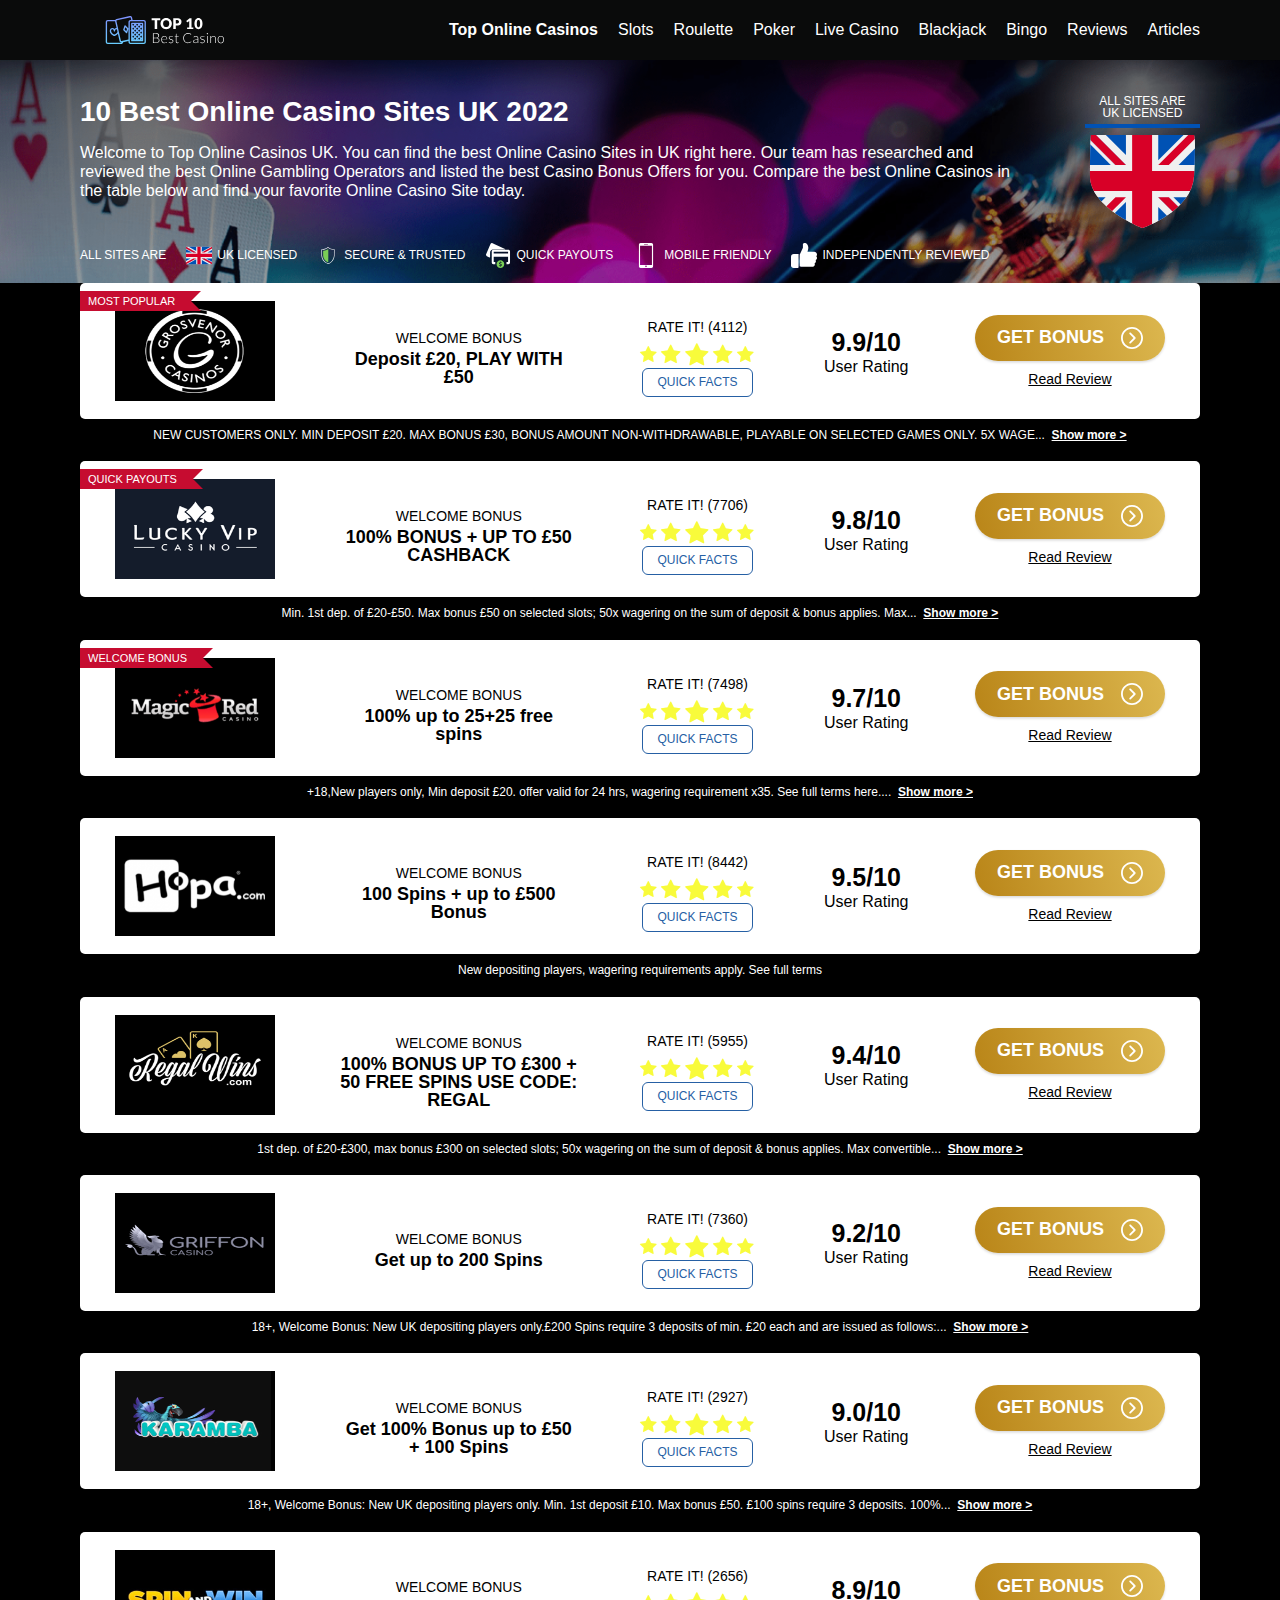
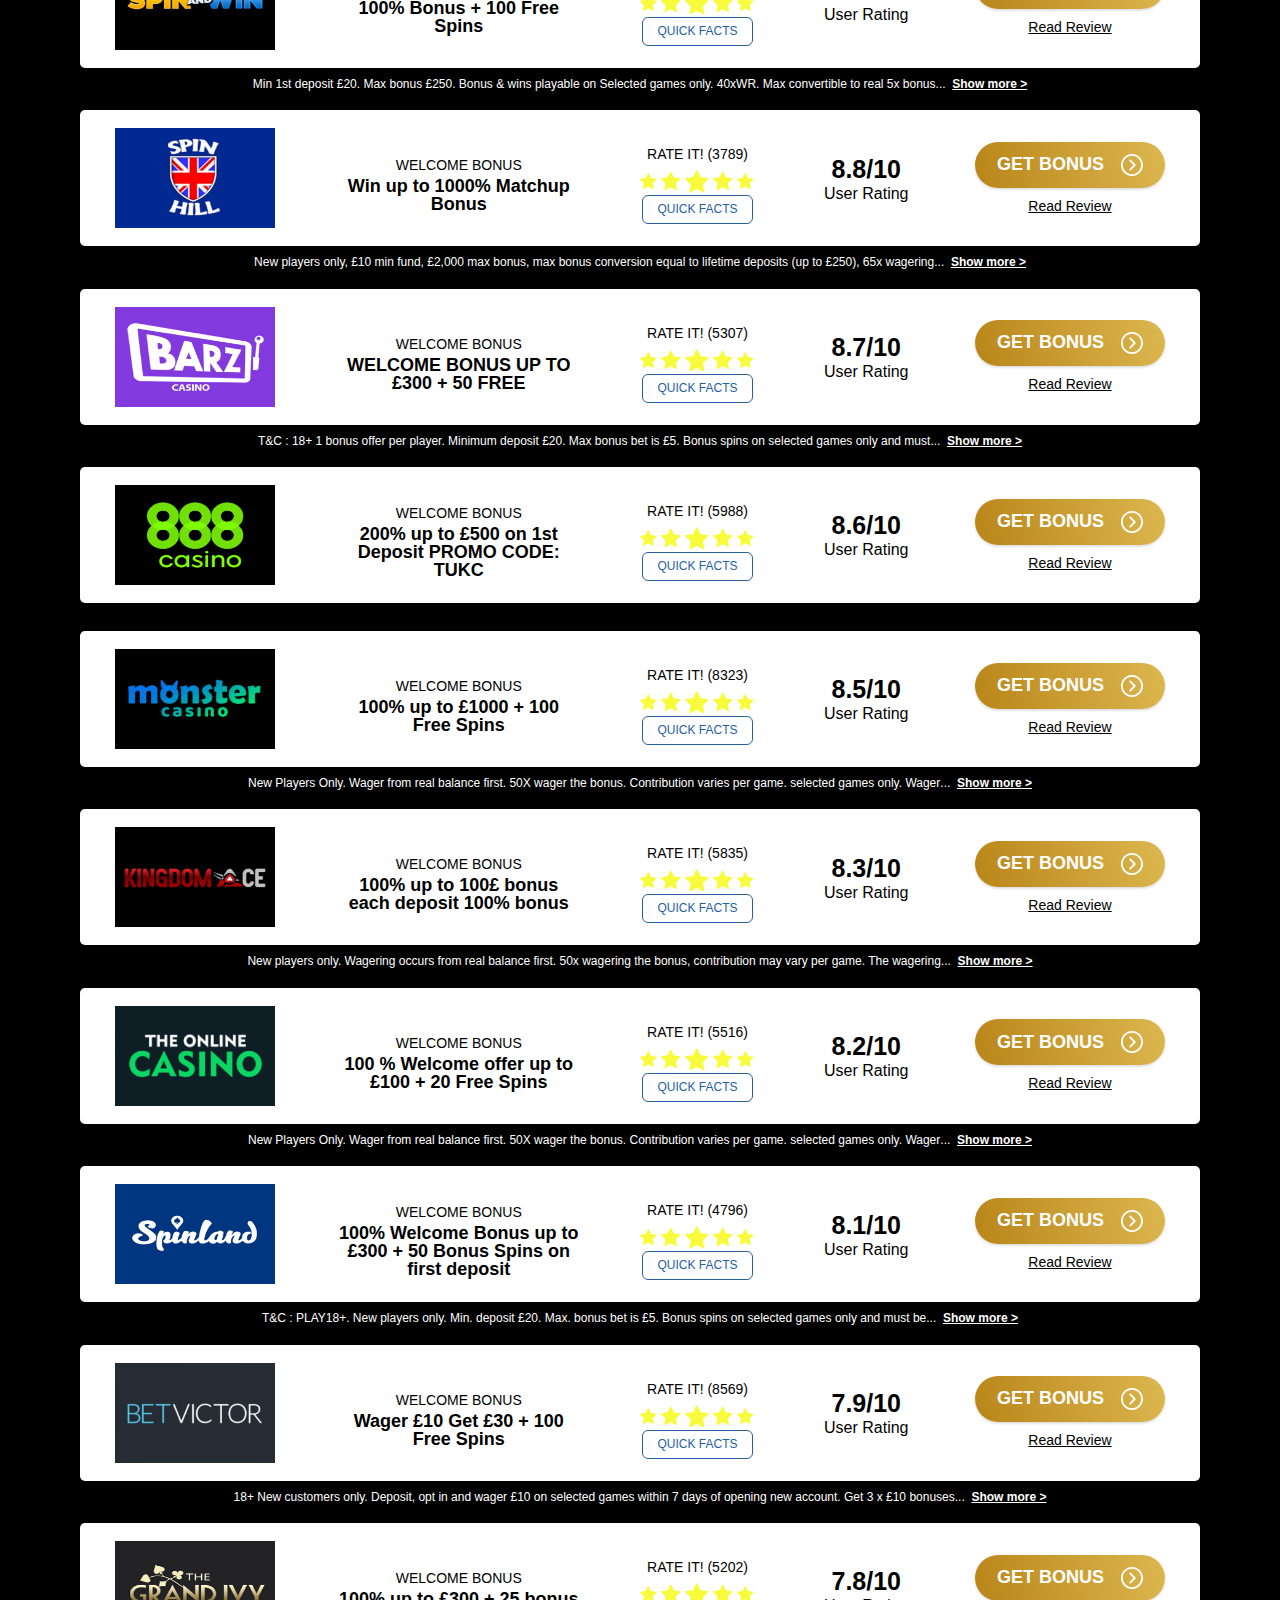
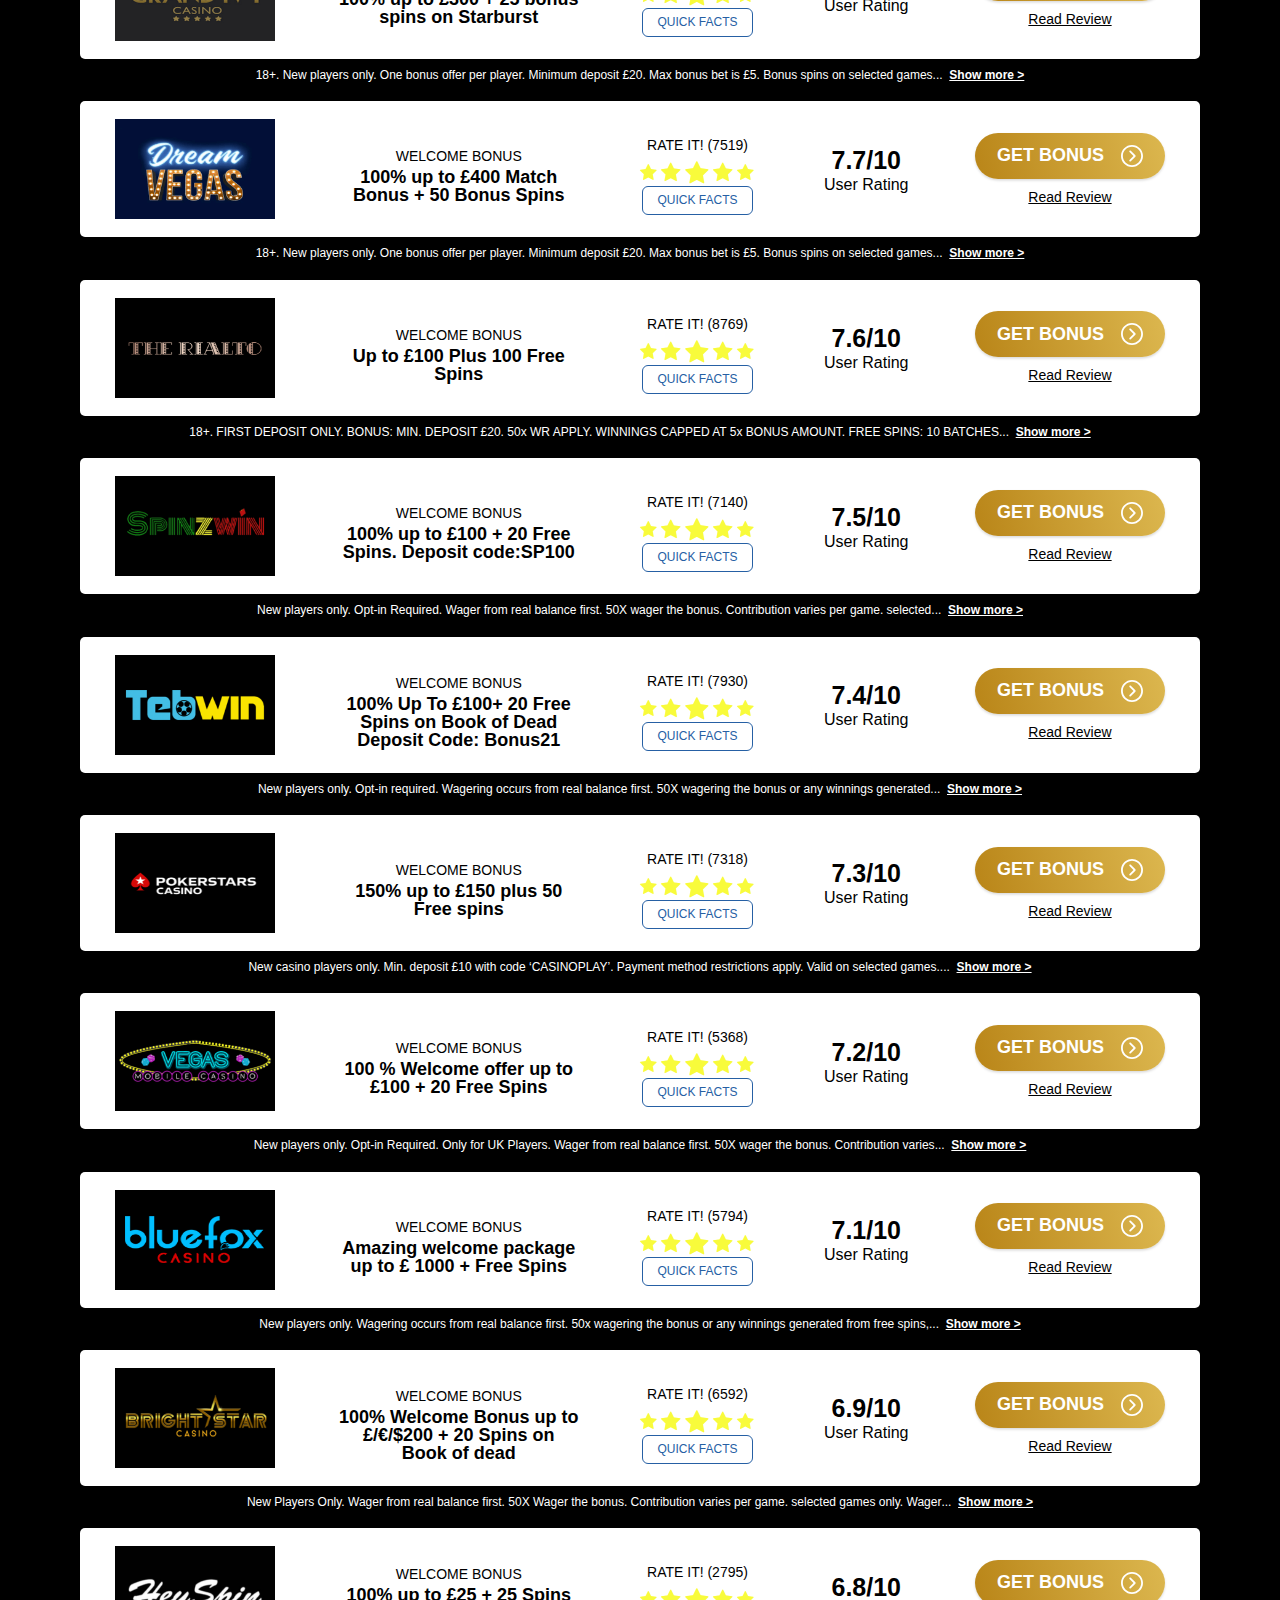
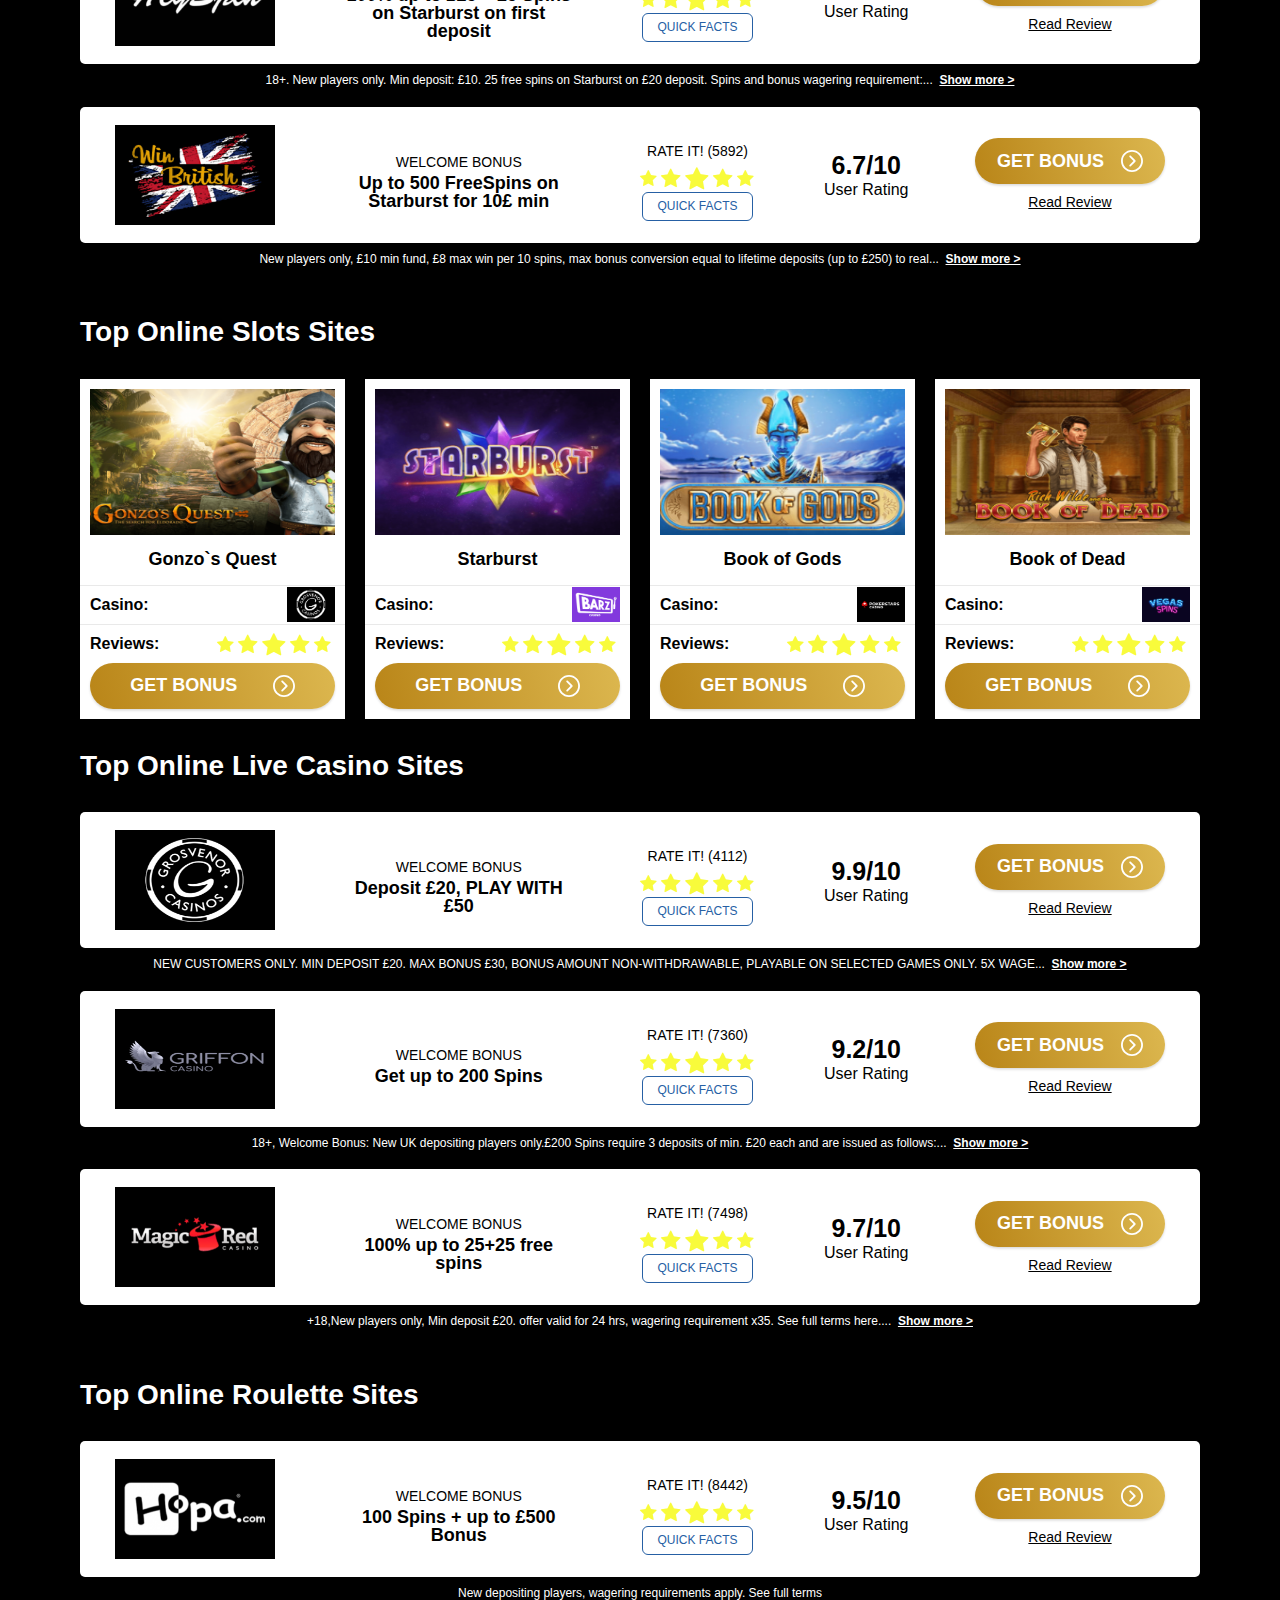
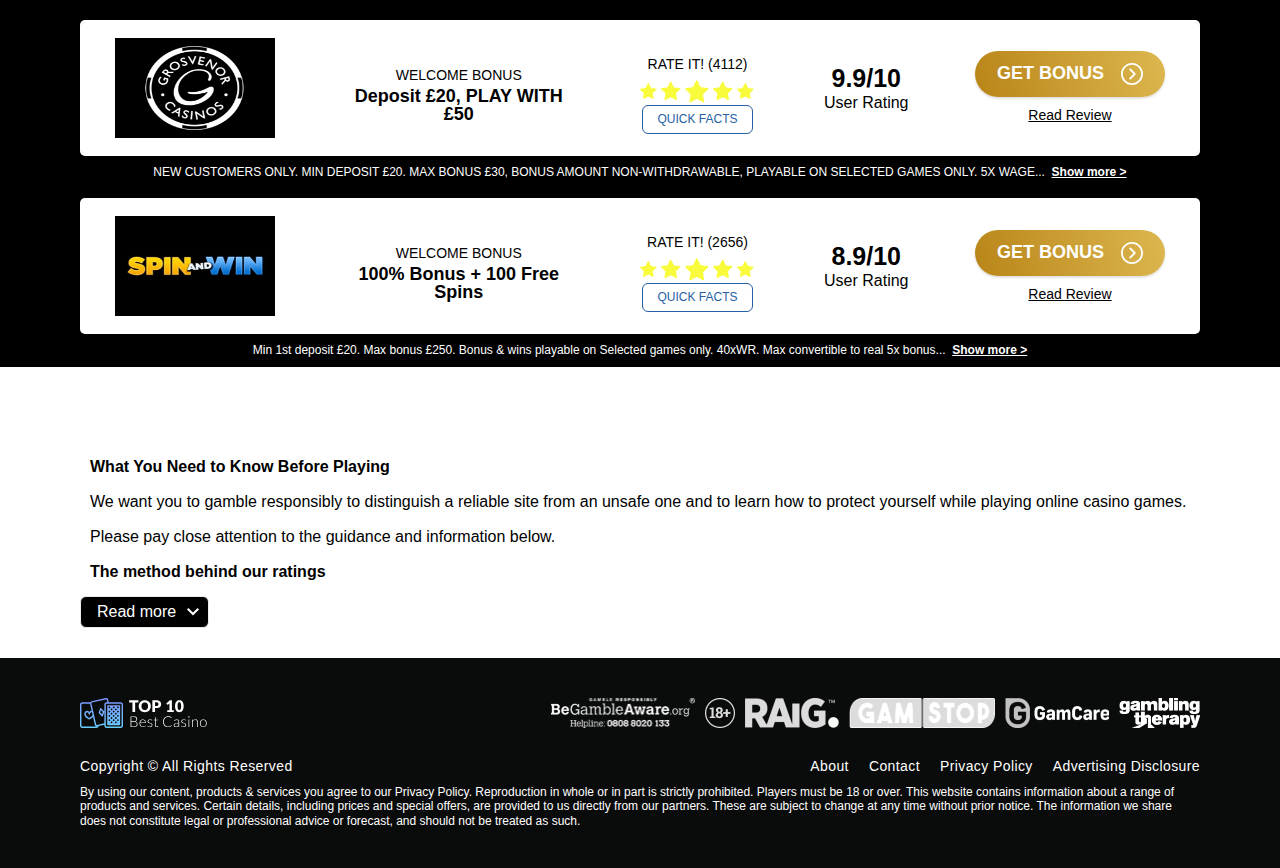
==== commit 118d8f0b: "Bug fixes" ====
--- a/index.html
+++ b/index.html
@@ -1540,13 +1540,6 @@
           <li class="slots-list__item">
             <span>Reviews:</span>
             <img src="img/stars.png" alt="stars">
-            <div class="stars--mobile">
-              <img src="img/star.png" alt="">
-              <img src="img/star.png" alt="">
-              <img src="img/star.png" alt="">
-              <img src="img/star.png" alt="">
-              <img src="img/star.png" alt="">
-            </div>
           </li>
         </ul>
         <a href="#" class="partners-item__button partners-item__button--bonus">
@@ -1571,13 +1564,6 @@
           <li class="slots-list__item">
             <span>Reviews:</span>
             <img src="img/stars.png" alt="stars">
-            <div class="stars--mobile">
-              <img src="img/star.png" alt="">
-              <img src="img/star.png" alt="">
-              <img src="img/star.png" alt="">
-              <img src="img/star.png" alt="">
-              <img src="img/star.png" alt="">
-            </div>
           </li>
         </ul>
         <a href="#" class="partners-item__button partners-item__button--bonus">
@@ -1602,13 +1588,6 @@
           <li class="slots-list__item">
             <span>Reviews:</span>
             <img src="img/stars.png" alt="stars">
-            <div class="stars--mobile">
-              <img src="img/star.png" alt="">
-              <img src="img/star.png" alt="">
-              <img src="img/star.png" alt="">
-              <img src="img/star.png" alt="">
-              <img src="img/star.png" alt="">
-            </div>
           </li>
         </ul>
         <a href="#" class="partners-item__button partners-item__button--bonus">
@@ -1633,13 +1612,6 @@
           <li class="slots-list__item">
             <span>Reviews:</span>
             <img src="img/stars.png" alt="stars">
-            <div class="stars--mobile">
-              <img src="img/star.png" alt="">
-              <img src="img/star.png" alt="">
-              <img src="img/star.png" alt="">
-              <img src="img/star.png" alt="">
-              <img src="img/star.png" alt="">
-            </div>
           </li>
         </ul>
         <a href="#" class="partners-item__button partners-item__button--bonus">
@@ -1974,7 +1946,7 @@
     </ul>
   </div>
 </section>
-            <section class="bottom-content">
+<section class="bottom-content">
   <div class="container">
     <div class="content-short">
       <h4 class="bottom-content-title">
@@ -1983,6 +1955,9 @@
       <p>We want you to gamble responsibly to distinguish a reliable site from an unsafe one and to learn how to protect
         yourself while playing online casino games.</p>
       <p>Please pay close attention to the guidance and information below.</p>
+      <h4 class="bottom-content-title">
+        The method behind our ratings
+      </h4>
     </div>
     <div class="content-long">
       <p>Our specialists analyze each UK casino site based on the following factors: :</p>
@@ -2008,9 +1983,8 @@
       </ul>
       <p>If a site doesn’t meet EACH benchmark, you won’t see it listed.</p><br><br>
       <h4 class="bottom-content-title">
-        What You Need to Know Before Playing
+        Casino Bonus Options
       </h4>
-
       <p>We assure you of getting a generous welcome bonus from each casino partner listed on our website. There are two
         common types of online casino bonuses:</p>
       <ul>
--- a/styles/main.css
+++ b/styles/main.css
@@ -672,6 +672,7 @@
   z-index: 1;
   position: relative;
   margin-bottom: 60px;
+  background-color: #000000;
 }
 
 .partners__button--toggle {
@@ -1025,6 +1026,7 @@
 
 .bottom-content .content-short {
   margin-bottom: 15px;
+  padding: 0 10px;
 }
 
 .bottom-content .bottom-content-title {
@@ -1033,12 +1035,9 @@
   font-weight: 700;
 }
 
-.bottom-content .content-short {
-  margin-bottom: 15px;
-}
-
 .bottom-content .content-long {
   display: none;
+  padding: 0 10px;
 }
 
 .bottom-content .content-long.show {
@@ -1422,7 +1421,7 @@
   }
 
   .top-content__text {
-    padding: 0 4px;
+    padding: 0 10px;
   }
 
   .top-filters {
